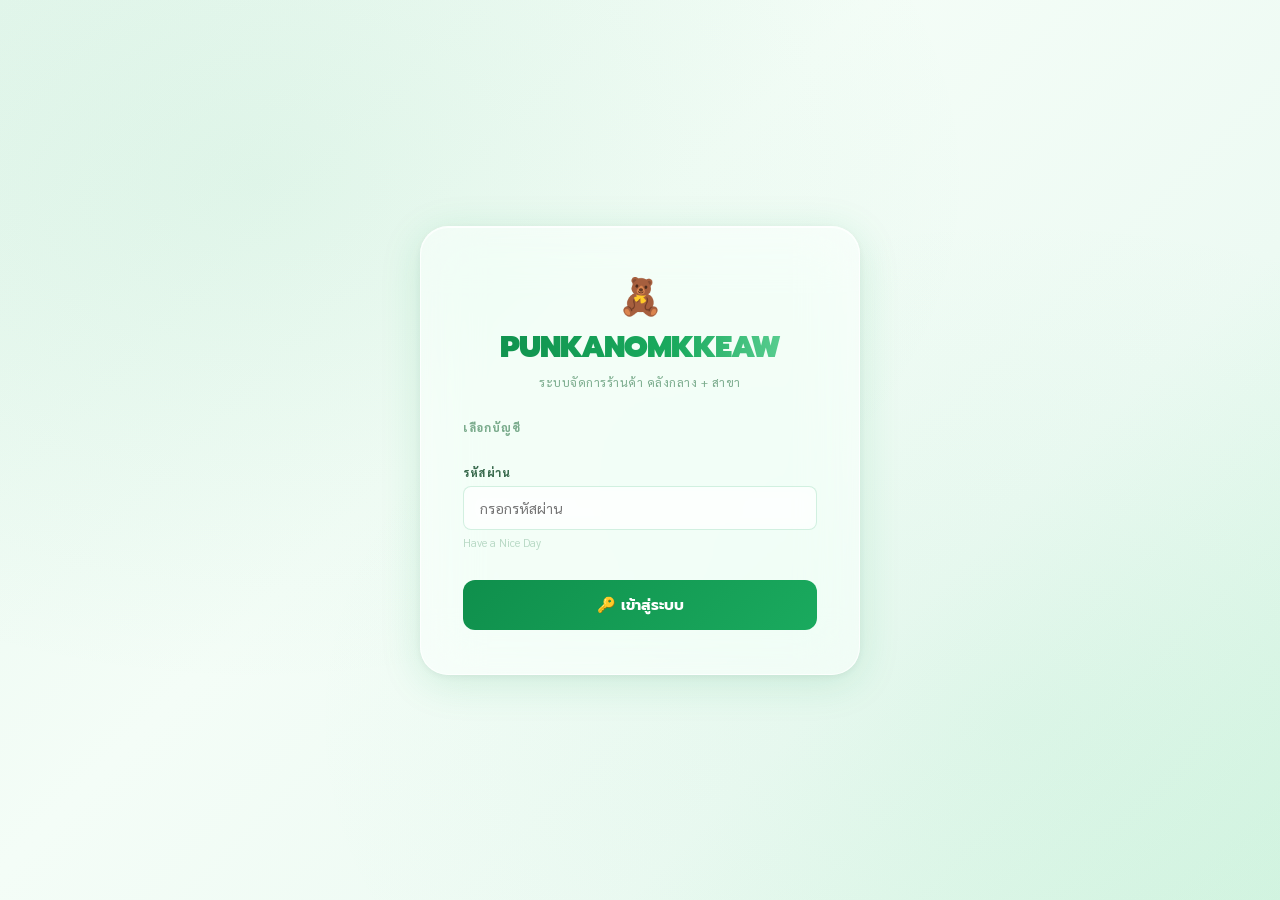
==== login.html @ 38875899 "Add files via upload" ====
<!DOCTYPE html>
<html lang="th">
<head>
  <meta charset="UTF-8">
  <meta name="viewport" content="width=device-width, initial-scale=1.0">
  <title>POS Pro — เข้าสู่ระบบ</title>
  <link rel="stylesheet" href="css/style.css">
</head>
<body style="display:flex;align-items:center;justify-content:center;min-height:100vh;overflow:auto">

  <div class="login-box">
    <div class="login-logo">
      <span class="brand-icon">🧸</span>
      <div class="brand">PUNKANOMKKEAW</div>
      <div class="sub">ระบบจัดการร้านค้า คลังกลาง + สาขา</div>
    </div>

    <div class="login-section-label">เลือกบัญชี</div>
    <div class="acc-chips" id="acc-chips"></div>

    <div class="form-group">
      <label class="form-label">รหัสผ่าน</label>
      <input class="form-input" id="login-pw" type="password"
             placeholder="กรอกรหัสผ่าน"
             onkeydown="if(event.key==='Enter') doLogin()">
      <div class="form-hint">Have a Nice Day</div>
    </div>

    <button class="btn-login" onclick="doLogin()">🔑 เข้าสู่ระบบ</button>
    <div class="login-error" id="login-error">❌ รหัสผ่านไม่ถูกต้อง กรุณาลองอีกครั้ง</div>
  </div>

  <div class="toast" id="toast"></div>

  <!-- โหลด data.js ก่อน → auth.js ทีหลัง -->
  <script src="js/data.js"></script>
  <script src="js/auth.js"></script>
  <script>
    document.addEventListener('DOMContentLoaded', () => {
      buildLoginChips();
    });
  </script>
</body>
</html>
---- css/style.css ----
/* ═══════════════════════════════════════════════
   POS Pro — style.css
═══════════════════════════════════════════════ */

@import url('https://fonts.googleapis.com/css2?family=Sarabun:wght@300;400;500;600;700;800&family=Prompt:wght@400;500;600;700;800;900&display=swap');

:root {
  --pandan-50:  #f0faf4; --pandan-100: #d6f5e3; --pandan-200: #aaebc6; --pandan-300: #6dd9a0;
  --pandan-400: #3cc47a; --pandan-500: #1aaa5e; --pandan-600: #0f8f4c; --pandan-700: #0c7040;
  --pandan-800: #0a5832; --pandan-900: #083d22;
  --accent:#1aaa5e; --accent-lt:#3cc47a; --accent-dk:#0f8f4c; --accent-glow:rgba(26,170,94,.25);
  --glass-bg:rgba(255,255,255,0.72); --glass-bg2:rgba(255,255,255,0.50); --glass-bg3:rgba(255,255,255,0.30);
  --glass-border:rgba(26,170,94,0.18); --glass-border2:rgba(255,255,255,0.60);
  --glass-shadow:0 8px 32px rgba(26,170,94,.10), 0 2px 8px rgba(0,0,0,.06); --glass-blur:blur(16px);
  --page-bg:linear-gradient(135deg,#e8f8ef 0%,#f4fdf7 40%,#edfaf3 70%,#d6f5e3 100%);
  --text-primary:#0d3320; --text-secondary:#3a6b4e; --text-muted:#7aab8c; --text-faint:#b8d9c5;
  --success:#1aaa5e; --warning:#f0a020; --danger:#e03c52; --info:#2196a8;
  --success-bg:rgba(26,170,94,.10); --warning-bg:rgba(240,160,32,.10); --danger-bg:rgba(224,60,82,.10); --info-bg:rgba(33,150,168,.10);
  --radius-sm:8px; --radius-md:12px; --radius-lg:18px; --radius-xl:24px;
  --transition:all 0.2s cubic-bezier(.4,0,.2,1);
}
*,*::before,*::after{box-sizing:border-box;margin:0;padding:0}
html,body{height:100%;overflow:hidden}
body{font-family:'Sarabun',sans-serif;background:var(--page-bg);color:var(--text-primary);min-height:100vh}
::-webkit-scrollbar{width:5px;height:5px}::-webkit-scrollbar-track{background:transparent}
::-webkit-scrollbar-thumb{background:var(--pandan-200);border-radius:10px}
::-webkit-scrollbar-thumb:hover{background:var(--pandan-300)}

/* Login */
#login-screen{position:fixed;inset:0;z-index:9999;background:var(--page-bg);display:flex;align-items:center;justify-content:center}
.login-box{position:relative;z-index:1;background:var(--glass-bg);backdrop-filter:var(--glass-blur);-webkit-backdrop-filter:var(--glass-blur);border:1.5px solid var(--glass-border2);border-radius:var(--radius-xl);padding:44px 42px;width:440px;max-width:96vw;box-shadow:var(--glass-shadow),0 0 60px rgba(26,170,94,.08);animation:slideUp .45s cubic-bezier(.34,1.56,.64,1)}
@keyframes slideUp{from{opacity:0;transform:translateY(24px)}to{opacity:1;transform:translateY(0)}}
.login-logo{text-align:center;margin-bottom:30px}
.login-logo .brand{font-family:'Prompt',sans-serif;font-size:30px;font-weight:900;letter-spacing:-1px;background:linear-gradient(135deg,var(--pandan-600),var(--pandan-400));-webkit-background-clip:text;-webkit-text-fill-color:transparent}
.login-logo .brand-icon{font-size:36px;display:block;margin-bottom:6px}
.login-logo .sub{font-size:12px;color:var(--text-muted);letter-spacing:.5px;margin-top:4px}
.login-section-label{font-size:11px;font-weight:800;color:var(--text-muted);text-transform:uppercase;letter-spacing:1px;margin-bottom:10px}
.acc-chips{display:grid;gap:9px;margin-bottom:20px}
.acc-chip{background:var(--glass-bg2);border:1.5px solid var(--glass-border);border-radius:var(--radius-md);padding:12px 15px;display:flex;align-items:center;gap:12px;cursor:pointer;transition:var(--transition)}
.acc-chip:hover{background:rgba(26,170,94,.08);border-color:rgba(26,170,94,.3)}
.acc-chip.selected{background:rgba(26,170,94,.12);border-color:var(--accent);box-shadow:0 0 0 3px rgba(26,170,94,.12)}
.acc-avatar{width:38px;height:38px;border-radius:10px;display:flex;align-items:center;justify-content:center;font-size:18px;flex-shrink:0}
.acc-avatar.owner{background:linear-gradient(135deg,#1aaa5e,#0f8f4c)}
.acc-avatar.manager{background:linear-gradient(135deg,#3cc47a,#1aaa5e)}
.acc-avatar.staff{background:linear-gradient(135deg,#6dd9a0,#3cc47a)}
.acc-name{font-weight:700;font-size:14px;color:var(--text-primary)}
.acc-branch{font-size:11px;color:var(--text-muted);margin-top:1px}
.acc-role-badge{margin-left:auto;font-size:10px;font-weight:800;padding:3px 9px;border-radius:20px}
.badge-owner{background:rgba(26,170,94,.15);color:var(--pandan-600)}
.badge-manager{background:rgba(60,196,122,.15);color:var(--pandan-500)}
.badge-staff{background:rgba(33,150,168,.15);color:var(--info)}
.btn-login{width:100%;padding:14px;margin-top:16px;border:none;border-radius:var(--radius-md);background:linear-gradient(135deg,var(--pandan-500),var(--pandan-400));color:#fff;font-family:'Prompt',sans-serif;font-size:15px;font-weight:700;cursor:pointer;transition:var(--transition)}
.btn-login:hover{transform:translateY(-2px);box-shadow:0 8px 24px var(--accent-glow)}
.login-error{color:var(--danger);font-size:12px;text-align:center;margin-top:10px;display:none}

/* Online dot */
.online-dot{width:8px;height:8px;border-radius:50%;background:var(--success);flex-shrink:0;box-shadow:0 0 0 2px rgba(26,170,94,.3);animation:pulse-online 2s infinite}
@keyframes pulse-online{0%,100%{box-shadow:0 0 0 2px rgba(26,170,94,.3)}50%{box-shadow:0 0 0 5px rgba(26,170,94,.1)}}

/* App Shell */
#app{display:none;height:100vh;flex-direction:column}
#app.visible{display:flex}
.topbar{height:56px;flex-shrink:0;background:var(--glass-bg);backdrop-filter:var(--glass-blur);-webkit-backdrop-filter:var(--glass-blur);border-bottom:1px solid var(--glass-border);display:flex;align-items:center;padding:0 24px;gap:14px;position:relative;z-index:200;box-shadow:0 2px 12px rgba(26,170,94,.06)}
.topbar-brand{font-family:'Prompt',sans-serif;font-size:18px;font-weight:900;letter-spacing:-0.5px;background:linear-gradient(135deg,var(--pandan-600),var(--pandan-400));-webkit-background-clip:text;-webkit-text-fill-color:transparent;display:flex;align-items:center;gap:8px}
.topbar-spacer{flex:1}
.notif-btn{position:relative;width:38px;height:38px;background:var(--glass-bg2);border:1px solid var(--glass-border);border-radius:var(--radius-sm);display:flex;align-items:center;justify-content:center;cursor:pointer;font-size:18px;transition:var(--transition)}
.notif-btn:hover{background:rgba(26,170,94,.1);border-color:var(--accent)}
.notif-dot{position:absolute;top:-4px;right:-4px;background:var(--danger);color:#fff;border-radius:10px;font-size:9px;font-weight:800;padding:2px 5px;min-width:16px;text-align:center;display:none}
.user-chip{display:flex;align-items:center;gap:9px;background:var(--glass-bg2);border:1px solid var(--glass-border);border-radius:30px;padding:5px 14px 5px 6px}
.user-chip .uc-avatar{width:28px;height:28px;border-radius:7px;display:flex;align-items:center;justify-content:center;font-size:14px}
.user-chip .uc-name{font-size:13px;font-weight:700;color:var(--text-primary)}
.user-chip .uc-role{font-size:10px;color:var(--text-muted)}
.logout-btn{background:transparent;border:1px solid var(--glass-border);color:var(--text-muted);border-radius:var(--radius-sm);padding:7px 13px;font-family:'Sarabun',sans-serif;font-size:12px;cursor:pointer;transition:var(--transition)}
.logout-btn:hover{border-color:var(--danger);color:var(--danger)}
.app-shell{display:flex;flex:1;overflow:hidden}
.sidebar{width:220px;flex-shrink:0;background:var(--glass-bg);backdrop-filter:var(--glass-blur);-webkit-backdrop-filter:var(--glass-blur);border-right:1px solid var(--glass-border);display:flex;flex-direction:column;padding:14px 0;overflow-y:auto}
.nav-section{padding:0 12px;margin-bottom:4px}
.nav-section-title{font-size:9px;font-weight:800;color:var(--text-faint);text-transform:uppercase;letter-spacing:1.5px;padding:8px 8px 3px}
.nav-item{display:flex;align-items:center;gap:10px;padding:10px 14px;border-radius:var(--radius-sm);margin:1px 4px;cursor:pointer;color:var(--text-muted);font-size:13px;font-weight:600;transition:var(--transition);position:relative;border-left:3px solid transparent}
.nav-item:hover{background:rgba(26,170,94,.07);color:var(--text-secondary)}
.nav-item.active{background:rgba(26,170,94,.12);color:var(--pandan-600);border-left-color:var(--accent)}
.nav-item .nav-icon{font-size:16px;width:20px;text-align:center}
.nav-badge{position:absolute;right:10px;background:var(--danger);color:#fff;border-radius:20px;font-size:9px;font-weight:800;padding:2px 5px;min-width:16px;text-align:center;display:none}
.sidebar-footer{margin-top:auto;padding:14px 16px;border-top:1px solid var(--glass-border)}
#sb-clock{font-family:'Prompt',sans-serif;font-size:20px;font-weight:800;color:var(--pandan-600)}
#sb-date{font-size:11px;color:var(--text-muted);margin-top:2px}
.main-content{flex:1;overflow-y:auto}
.page{display:none;padding:24px}
.page.active{display:block}

/* Common */
.btn{padding:9px 18px;border-radius:var(--radius-sm);border:none;cursor:pointer;font-family:'Sarabun',sans-serif;font-size:13px;font-weight:700;transition:var(--transition);display:inline-flex;align-items:center;gap:7px}
.btn-primary{background:linear-gradient(135deg,var(--pandan-500),var(--pandan-400));color:#fff}
.btn-primary:hover{transform:translateY(-1px);box-shadow:0 6px 20px var(--accent-glow)}
.btn-secondary{background:var(--glass-bg2);border:1px solid var(--glass-border);color:var(--text-secondary)}
.btn-secondary:hover{border-color:var(--accent);color:var(--pandan-600)}
.btn-success{background:linear-gradient(135deg,#1aaa5e,#0f8f4c);color:#fff}
.btn-success:hover{transform:translateY(-1px);box-shadow:0 6px 20px rgba(26,170,94,.3)}
.btn-danger{background:var(--danger);color:#fff}
.btn-danger:hover{background:#c42b40}
.btn-warning{background:var(--warning);color:#fff}
.btn-sm{padding:6px 12px;font-size:12px}
.btn-xs{padding:4px 9px;font-size:11px}
.btn-icon{width:32px;height:32px;padding:0;justify-content:center;border-radius:var(--radius-sm)}
.glass-card{background:var(--glass-bg);backdrop-filter:var(--glass-blur);-webkit-backdrop-filter:var(--glass-blur);border:1px solid var(--glass-border2);border-radius:var(--radius-lg);box-shadow:var(--glass-shadow);overflow:hidden}
.glass-card-pad{padding:20px 24px}
.card-header{padding:14px 20px;border-bottom:1px solid var(--glass-border);display:flex;align-items:center;gap:10px}
.card-header-title{font-weight:700;font-size:14px;color:var(--text-primary);flex:1}
.grid-2{display:grid;grid-template-columns:1fr 1fr;gap:14px}
.grid-3{display:grid;grid-template-columns:1fr 1fr 1fr;gap:14px}
.grid-4{display:grid;grid-template-columns:repeat(4,1fr);gap:14px}
.flex-row{display:flex;align-items:center;gap:10px}
.spacer{flex:1}
.tag{display:inline-block;padding:3px 9px;border-radius:20px;font-size:11px;font-weight:700}
.tag-success{background:var(--success-bg);color:var(--success)}
.tag-warning{background:var(--warning-bg);color:var(--warning)}
.tag-danger{background:var(--danger-bg);color:var(--danger)}
.tag-info{background:var(--info-bg);color:var(--info)}
.tag-pandan{background:rgba(26,170,94,.12);color:var(--pandan-600)}
.stat-card{background:var(--glass-bg);backdrop-filter:var(--glass-blur);-webkit-backdrop-filter:var(--glass-blur);border:1px solid var(--glass-border2);border-radius:var(--radius-md);padding:18px 20px;box-shadow:var(--glass-shadow);position:relative;overflow:hidden}
.stat-card::before{content:'';position:absolute;top:-24px;right:-24px;width:80px;height:80px;border-radius:50%;opacity:.08}
.stat-card.c-green::before{background:var(--pandan-400)}
.stat-card.c-blue::before{background:var(--info)}
.stat-card.c-orange::before{background:var(--warning)}
.stat-card.c-red::before{background:var(--danger)}
.stat-card.c-teal::before{background:#2dd4bf}
.stat-icon{font-size:24px;margin-bottom:8px;display:block}
.stat-label{font-size:10px;color:var(--text-muted);font-weight:700;text-transform:uppercase;letter-spacing:.8px}
.stat-value{font-family:'Prompt',sans-serif;font-size:26px;font-weight:800;margin:3px 0;line-height:1}
.stat-value.v-green{color:var(--pandan-600)}.stat-value.v-blue{color:var(--info)}.stat-value.v-orange{color:var(--warning)}.stat-value.v-red{color:var(--danger)}.stat-value.v-teal{color:#2dd4bf}
.table-wrap{overflow-x:auto}
table{width:100%;border-collapse:collapse}
th{background:rgba(26,170,94,.06);padding:11px 16px;text-align:left;font-size:10px;font-weight:800;color:var(--text-muted);text-transform:uppercase;letter-spacing:1px;white-space:nowrap}
td{padding:12px 16px;border-top:1px solid rgba(26,170,94,.08);font-size:13px;vertical-align:middle}
tr:hover td{background:rgba(26,170,94,.03)}
.td-img{width:34px;height:34px;border-radius:8px;background:var(--pandan-100);display:inline-flex;align-items:center;justify-content:center;font-size:18px;overflow:hidden;flex-shrink:0}
.td-img img{width:100%;height:100%;object-fit:cover}
.period-tabs{display:flex;gap:6px;margin-bottom:18px;flex-wrap:wrap;align-items:center}
.period-tab{padding:6px 14px;border-radius:8px;font-size:12px;font-weight:700;cursor:pointer;background:var(--glass-bg2);border:1px solid var(--glass-border);color:var(--text-muted);transition:var(--transition)}
.period-tab.active{background:var(--accent);border-color:var(--accent);color:#fff}
.page-header{margin-bottom:20px}
.page-title{font-family:'Prompt',sans-serif;font-size:20px;font-weight:800;letter-spacing:-.5px;color:var(--text-primary)}
.page-subtitle{font-size:12px;color:var(--text-muted);margin-top:3px}
.empty-state{text-align:center;padding:52px;color:var(--text-faint)}
.empty-state .ei{font-size:44px;margin-bottom:10px}
.empty-state p{font-size:14px;color:var(--text-muted)}
.denied-state{text-align:center;padding:72px 40px}
.denied-state .di{font-size:52px;margin-bottom:14px}
.denied-state h3{font-family:'Prompt',sans-serif;font-size:20px;color:var(--text-primary);margin-bottom:6px}
.denied-state p{font-size:13px;color:var(--text-muted)}

/* Form */
.form-group{margin-bottom:14px}
.form-label{display:block;font-size:11px;font-weight:800;color:var(--text-secondary);text-transform:uppercase;letter-spacing:.6px;margin-bottom:6px}
.form-input{width:100%;background:var(--glass-bg2);border:1.5px solid var(--glass-border);border-radius:var(--radius-sm);padding:12px 16px;color:var(--text-primary);font-family:'Sarabun',sans-serif;font-size:14px;outline:none;transition:var(--transition);backdrop-filter:blur(8px)}
.form-input:focus{border-color:var(--accent);box-shadow:0 0 0 3px var(--accent-glow)}
.form-hint{font-size:11px;color:var(--text-faint);margin-top:5px}
.form-row{display:grid;grid-template-columns:1fr 1fr;gap:10px}
textarea.form-input{resize:vertical;min-height:80px}

/* POS */
.pos-layout{display:grid;grid-template-columns:1fr 320px;height:calc(100vh - 56px);overflow:hidden}
.pos-left{overflow-y:auto;padding:16px}
.pos-right{background:var(--glass-bg);backdrop-filter:var(--glass-blur);-webkit-backdrop-filter:var(--glass-blur);border-left:1px solid var(--glass-border);display:flex;flex-direction:column}
.search-input{width:100%;background:var(--glass-bg2);border:1.5px solid var(--glass-border);border-radius:var(--radius-sm);padding:10px 15px;color:var(--text-primary);font-family:'Sarabun',sans-serif;font-size:13px;outline:none;transition:var(--transition)}
.search-input:focus{border-color:var(--accent);box-shadow:0 0 0 3px var(--accent-glow)}
.cat-tabs{display:flex;gap:7px;flex-wrap:wrap;margin:10px 0}
.cat-tab{padding:5px 13px;border-radius:20px;font-size:12px;font-weight:700;cursor:pointer;border:1px solid var(--glass-border);background:var(--glass-bg2);color:var(--text-muted);transition:var(--transition)}
.cat-tab.active{background:var(--accent);border-color:var(--accent);color:#fff}
.product-grid{display:grid;grid-template-columns:repeat(auto-fill,minmax(145px,1fr));gap:10px}
.product-card{background:var(--glass-bg);backdrop-filter:var(--glass-blur);-webkit-backdrop-filter:var(--glass-blur);border:1.5px solid var(--glass-border2);border-radius:var(--radius-md);overflow:hidden;cursor:pointer;transition:var(--transition);box-shadow:0 2px 10px rgba(26,170,94,.06)}
.product-card:hover{border-color:var(--accent);transform:translateY(-2px);box-shadow:0 8px 24px var(--accent-glow)}
.product-card.out-of-stock{opacity:.38;pointer-events:none}
.product-card-img{height:100px;background:var(--pandan-50);display:flex;align-items:center;justify-content:center;font-size:36px;overflow:hidden}
.product-card-img img{width:100%;height:100%;object-fit:cover}
.product-card-body{padding:9px 11px}
.product-card-name{font-weight:700;font-size:12px;color:var(--text-primary);white-space:nowrap;overflow:hidden;text-overflow:ellipsis}
.product-card-price{font-family:'Prompt',sans-serif;font-weight:700;font-size:14px;color:var(--pandan-600);margin-top:2px}
.product-card-stock{font-size:10px;color:var(--text-muted);margin-top:1px}
.product-card-stock.low{color:var(--warning)}
.product-card-stock.out{color:var(--danger)}
.product-card-rating{font-size:10px;color:var(--warning);margin-top:2px;font-weight:700}
.cart-header{padding:14px 18px;border-bottom:1px solid var(--glass-border);display:flex;align-items:center;gap:9px}
.cart-title{font-family:'Prompt',sans-serif;font-weight:800;font-size:14px;color:var(--text-primary);flex:1}
.cart-body{flex:1;overflow-y:auto;padding:10px 16px}
.cart-empty{text-align:center;padding:36px 16px;color:var(--text-faint)}
.cart-empty .ei{font-size:36px;margin-bottom:8px}
.cart-item{display:flex;align-items:center;gap:9px;padding:9px 0;border-bottom:1px solid rgba(26,170,94,.08)}
.cart-item:last-child{border:none}
.cart-item-name{flex:1;font-size:12px;font-weight:700;color:var(--text-primary)}
.cart-item-sub{font-size:10px;color:var(--text-muted);margin-top:1px}
.qty-btn{width:24px;height:24px;border-radius:6px;border:1px solid var(--glass-border);background:var(--glass-bg2);color:var(--text-secondary);cursor:pointer;font-size:13px;display:flex;align-items:center;justify-content:center;transition:var(--transition)}
.qty-btn:hover{border-color:var(--accent);color:var(--accent)}
.qty-num{font-weight:800;font-size:13px;min-width:18px;text-align:center;color:var(--text-primary)}
.cart-item-price{font-family:'Prompt',sans-serif;font-weight:700;color:var(--pandan-600);font-size:12px;min-width:58px;text-align:right}
.cart-footer{padding:14px 18px;border-top:1px solid var(--glass-border)}
.cart-total-row{display:flex;justify-content:space-between;align-items:center;margin-bottom:12px}
.cart-total-label{font-weight:700;font-size:14px;color:var(--text-primary)}
.cart-total-value{font-family:'Prompt',sans-serif;font-size:24px;font-weight:800;color:var(--pandan-600)}

/* Modal */
.modal-overlay{display:none;position:fixed;inset:0;z-index:500;background:rgba(10,40,22,.4);align-items:center;justify-content:center;backdrop-filter:blur(6px)}
.modal-overlay.open{display:flex}
.modal{background:var(--glass-bg);backdrop-filter:var(--glass-blur);-webkit-backdrop-filter:var(--glass-blur);border:1.5px solid var(--glass-border2);border-radius:var(--radius-xl);padding:28px;width:480px;max-width:96vw;max-height:92vh;overflow-y:auto;box-shadow:0 32px 80px rgba(10,40,22,.2);animation:slideUp .25s ease}
.modal-lg{width:600px}
.modal-title{font-family:'Prompt',sans-serif;font-size:17px;font-weight:800;color:var(--text-primary);margin-bottom:18px;display:flex;align-items:center;gap:9px}
.modal-actions{display:flex;gap:9px;justify-content:flex-end;margin-top:18px;padding-top:14px;border-top:1px solid var(--glass-border)}
.img-dropzone{width:100%;height:130px;background:rgba(26,170,94,.04);border:2px dashed rgba(26,170,94,.25);border-radius:var(--radius-md);display:flex;flex-direction:column;align-items:center;justify-content:center;cursor:pointer;transition:var(--transition);gap:7px;font-size:12px;color:var(--text-muted);overflow:hidden}
.img-dropzone:hover{border-color:var(--accent);background:rgba(26,170,94,.08)}
.img-dropzone img{width:100%;height:100%;object-fit:cover}
.pay-options{display:grid;grid-template-columns:1fr 1fr;gap:9px;margin-bottom:16px}
.pay-option{background:rgba(26,170,94,.04);border:2px solid var(--glass-border);border-radius:var(--radius-md);padding:16px;text-align:center;cursor:pointer;transition:var(--transition)}
.pay-option:hover{border-color:var(--accent)}
.pay-option.selected{border-color:var(--accent);background:rgba(26,170,94,.10)}
.pay-option .pay-icon{font-size:28px;display:block;margin-bottom:7px}
.pay-option .pay-label{font-weight:700;font-size:13px;color:var(--text-primary)}
.summary-row{display:flex;justify-content:space-between;padding:7px 0;font-size:13px;border-bottom:1px solid rgba(26,170,94,.08)}
.summary-total{font-size:18px;font-weight:800;color:var(--pandan-600);border:none!important}
.change-box{background:var(--success-bg);border:1px solid rgba(26,170,94,.25);border-radius:var(--radius-sm);padding:12px;text-align:center;margin-top:10px}
.change-label{font-size:11px;color:var(--text-muted);font-weight:700}
.change-value{font-family:'Prompt',sans-serif;font-size:28px;font-weight:800;color:var(--pandan-600)}
.qr-box{background:rgba(26,170,94,.04);border-radius:var(--radius-md);padding:18px;text-align:center}
.qr-inner{width:148px;height:148px;background:#fff;border-radius:8px;margin:0 auto 10px;display:flex;align-items:center;justify-content:center;border:2px solid rgba(26,170,94,.15)}
.qr-inner svg{width:134px;height:134px}
.qr-amount{font-family:'Prompt',sans-serif;font-size:22px;font-weight:800;color:var(--pandan-600)}

/* Comment & Review */
.comment-item{background:rgba(26,170,94,.04);border:1px solid rgba(26,170,94,.12);border-radius:var(--radius-sm);padding:10px 12px;margin-bottom:8px}
.comment-meta{font-size:10px;color:var(--text-muted);font-weight:700;margin-bottom:4px}
.comment-text{font-size:13px;color:var(--text-primary)}
.star-picker{display:flex;gap:6px;margin-bottom:4px}
.star{font-size:28px;cursor:pointer;transition:transform .15s;line-height:1}
.star:hover{transform:scale(1.2)}

/* Withdraw */
.wr-card{background:var(--glass-bg);backdrop-filter:var(--glass-blur);-webkit-backdrop-filter:var(--glass-blur);border:1.5px solid var(--glass-border2);border-radius:var(--radius-md);padding:16px 18px;margin-bottom:10px;box-shadow:0 2px 10px rgba(26,170,94,.05);transition:var(--transition)}
.wr-card.pending{border-color:rgba(240,160,32,.3)}
.wr-card.approved{border-color:rgba(26,170,94,.3)}
.wr-card.rejected{border-color:rgba(224,60,82,.25);opacity:.75}
.wr-card-header{display:flex;align-items:flex-start;gap:12px;margin-bottom:10px}
.wr-icon{font-size:22px}
.wr-title{font-weight:700;font-size:14px;color:var(--text-primary)}
.wr-meta{font-size:11px;color:var(--text-muted);margin-top:2px}
.wr-items{background:rgba(26,170,94,.05);border-radius:8px;padding:10px 12px;margin-bottom:10px}
.wr-item-row{display:flex;justify-content:space-between;font-size:12px;padding:3px 0;color:var(--text-secondary)}
.wr-actions{display:flex;gap:7px;justify-content:flex-end}
.approved-notice{background:rgba(26,170,94,.08);border:1px solid rgba(26,170,94,.2);border-radius:8px;padding:8px 12px;margin-bottom:8px;font-size:11px;color:var(--pandan-600)}
.tf-preview{display:flex;align-items:center;gap:10px;background:rgba(26,170,94,.05);border-radius:var(--radius-md);padding:14px 16px;margin-bottom:12px}
.tf-box{flex:1;text-align:center;background:var(--glass-bg2);border:1px solid var(--glass-border);border-radius:var(--radius-sm);padding:12px 10px}
.tf-box-title{font-size:10px;font-weight:800;color:var(--text-muted);text-transform:uppercase;letter-spacing:.5px;margin-bottom:8px}
.tf-arrow{font-size:22px;color:var(--pandan-400);flex-shrink:0}

/* Dashboard */
.bar-chart{display:flex;align-items:flex-end;gap:5px;height:110px;padding:0 2px}
.bar-col{display:flex;flex-direction:column;align-items:center;flex:1;height:100%}
.bar-val{font-size:9px;color:var(--text-muted);margin-bottom:3px}
.bar-inner{flex:1;display:flex;align-items:flex-end;width:100%}
.bar{width:100%;border-radius:5px 5px 0 0;min-height:4px;background:linear-gradient(to top,var(--pandan-500),var(--pandan-300));transition:height .7s cubic-bezier(.34,1.56,.64,1)}
.bar-lbl{font-size:9px;color:var(--text-faint);margin-top:4px}
.mini-list-item{display:flex;align-items:center;gap:10px;padding:9px 0;border-bottom:1px solid rgba(26,170,94,.07)}
.mini-list-item:last-child{border:none}
.mini-rank{font-family:'Prompt',sans-serif;font-weight:800;font-size:15px;color:var(--text-faint);width:22px;text-align:center}
.mini-name{flex:1;font-weight:700;font-size:13px;color:var(--text-primary)}
.mini-val{font-family:'Prompt',sans-serif;font-weight:700;color:var(--pandan-600);font-size:13px}

/* Stock */
.stock-row{display:grid;grid-template-columns:2fr 1fr 1fr 1fr 80px 100px;gap:10px;align-items:center;padding:12px 18px;border-top:1px solid rgba(26,170,94,.07);font-size:13px}
.stock-num{font-family:'Prompt',sans-serif;font-weight:800;font-size:16px;text-align:center}
.stock-lbl{font-size:9px;color:var(--text-muted);text-transform:uppercase;letter-spacing:.5px;text-align:center}

/* Accounts */
.acc-row{display:flex;align-items:center;gap:13px;padding:14px 20px;border-bottom:1px solid rgba(26,170,94,.07)}
.acc-row:last-child{border:none}
.acc-row-avatar{width:42px;height:42px;border-radius:11px;display:flex;align-items:center;justify-content:center;font-size:20px}

/* Notifications */
.notif-panel{position:fixed;top:56px;right:12px;width:310px;background:var(--glass-bg);backdrop-filter:var(--glass-blur);-webkit-backdrop-filter:var(--glass-blur);border:1px solid var(--glass-border2);border-radius:var(--radius-lg);z-index:400;box-shadow:0 20px 60px rgba(10,40,22,.15);display:none;max-height:380px;overflow-y:auto;animation:slideUp .2s ease}
.notif-panel.open{display:block}
.notif-panel-header{padding:12px 16px;border-bottom:1px solid var(--glass-border);font-weight:700;font-size:13px;color:var(--text-primary)}
.notif-item{padding:11px 16px;border-bottom:1px solid rgba(26,170,94,.07);cursor:pointer;transition:var(--transition)}
.notif-item:hover{background:rgba(26,170,94,.05)}
.notif-item:last-child{border:none}
.notif-text{font-size:12px;font-weight:700;color:var(--text-primary)}
.notif-time{font-size:11px;color:var(--text-muted);margin-top:2px}
.notif-unread-dot{width:7px;height:7px;background:var(--danger);border-radius:50%;flex-shrink:0;margin-top:3px}

/* Toast */
.toast{position:fixed;bottom:20px;right:20px;z-index:9999;background:var(--glass-bg);backdrop-filter:var(--glass-blur);-webkit-backdrop-filter:var(--glass-blur);border:1.5px solid var(--glass-border2);border-radius:var(--radius-md);padding:12px 18px;font-size:13px;font-weight:700;display:none;align-items:center;gap:9px;box-shadow:0 16px 48px rgba(10,40,22,.15);animation:slideUp .3s ease;min-width:220px;color:var(--text-primary)}
.toast.show{display:flex}
.toast.ok{border-color:rgba(26,170,94,.5)}
.toast.err{border-color:rgba(224,60,82,.5)}
.toast.warn{border-color:rgba(240,160,32,.5)}

/* Utility */
.mt-0{margin-top:0}.mt-1{margin-top:8px}.mt-2{margin-top:14px}.mt-3{margin-top:20px}
.mb-1{margin-bottom:8px}.mb-2{margin-bottom:14px}.mb-3{margin-bottom:20px}
.text-muted{color:var(--text-muted)}.text-green{color:var(--pandan-600)}.text-danger{color:var(--danger)}.text-warning{color:var(--warning)}
.fw-bold{font-weight:700}.font-prompt{font-family:'Prompt',sans-serif}

/* Responsive */
@media(max-width:768px){
  html,body{overflow:auto}
  .login-box{padding:32px 22px;width:100%;border-radius:var(--radius-lg)}
  .login-logo .brand{font-size:24px}
  .topbar{padding:0 14px;gap:8px}
  .topbar-brand{font-size:15px}
  .user-chip .uc-role{display:none}
  .logout-btn{padding:6px 10px;font-size:11px}
  .app-shell{flex-direction:column-reverse}
  .sidebar{width:100%;height:60px;flex-direction:row;border-right:none;border-top:1px solid var(--glass-border);padding:0;overflow:hidden;flex-shrink:0}
  .nav-section{display:contents}
  .nav-section-title{display:none}
  #admin-nav{display:contents}
  .nav-item{flex:1;flex-direction:column;justify-content:center;align-items:center;padding:6px 4px;gap:2px;font-size:9px;border-left:none;border-top:3px solid transparent;margin:0;border-radius:0}
  .nav-item.active{border-left-color:transparent;border-top-color:var(--accent)}
  .nav-item .nav-icon{font-size:18px;width:auto}
  .nav-badge{position:absolute;top:4px;right:4px}
  .sidebar-footer{display:none}
  .page{padding:14px}
  .grid-2,.grid-3{grid-template-columns:1fr 1fr;gap:10px}
  .grid-4{grid-template-columns:1fr 1fr}
  .page-header.flex-row{flex-wrap:wrap;gap:8px}
  .page-header.flex-row .spacer{display:none}
  .page-header.flex-row .search-input{width:100%!important}
  .page-header.flex-row .btn{width:100%;justify-content:center}
  .page-title{font-size:17px}
  .pos-layout{grid-template-columns:1fr;grid-template-rows:1fr auto;height:calc(100dvh - 56px - 60px)}
  .pos-left{padding:10px}
  .pos-right{border-left:none;border-top:1px solid var(--glass-border);max-height:42vh}
  .product-grid{grid-template-columns:repeat(auto-fill,minmax(120px,1fr));gap:8px}
  .product-card-img{height:75px;font-size:28px}
  .cart-body{max-height:160px}
  .stat-value{font-size:20px}
  .stat-card{padding:14px}
  .table-wrap{overflow-x:auto;-webkit-overflow-scrolling:touch}
  table{min-width:520px}
  .modal-overlay{align-items:flex-end}
  .modal{padding:20px 16px;width:100%!important;border-radius:var(--radius-lg) var(--radius-lg) 0 0;max-height:92dvh}
  .form-row{grid-template-columns:1fr}
  .period-tabs{flex-wrap:wrap;gap:5px}
  .wr-actions{flex-direction:column}
  .wr-actions .btn{width:100%;justify-content:center}
  .notif-panel{width:calc(100vw - 24px);right:12px}
}
@media(max-width:420px){
  .grid-2{grid-template-columns:1fr}
  .stat-value{font-size:18px}
  .topbar{height:50px}
  .pos-layout{height:calc(100dvh - 50px - 60px)}
  .nav-item{font-size:8px}
  .nav-item .nav-icon{font-size:16px}
}

/* ── Shift Modal ── */
.shift-info-row { display:flex; justify-content:space-between; padding:6px 0; font-size:13px; border-bottom:1px solid rgba(26,170,94,.07); }
.shift-info-row:last-child { border:none; }

/* ── Voided bill row ── */
.voided-row td { opacity:.5; text-decoration:line-through; }
.voided-row td:last-child { text-decoration:none; opacity:1; }

/* ── Low stock alert bar ── */
#low-stock-alert { animation: slideDown .3s ease; }
@keyframes slideDown { from{opacity:0;transform:translateY(-10px)} to{opacity:1;transform:translateY(0)} }

/* ═══════════════════════════════════════════════
   ✨ VISUAL UPGRADE — Animations & Eye Candy
═══════════════════════════════════════════════ */

/* ── Login Page: Animated gradient blobs ── */
#login-screen {
  position: fixed; inset: 0; z-index: 9999;
  background: linear-gradient(135deg, #e8f8ef 0%, #f4fdf7 40%, #edfaf3 70%, #d6f5e3 100%);
  display: flex; align-items: center; justify-content: center;
  overflow: hidden;
}

/* Floating blobs behind login box */
#login-screen::before,
#login-screen::after {
  content: '';
  position: absolute;
  border-radius: 50%;
  filter: blur(80px);
  opacity: 0.55;
  pointer-events: none;
}
#login-screen::before {
  width: 520px; height: 520px;
  background: radial-gradient(circle, #6dd9a0 0%, #1aaa5e 60%, transparent 100%);
  top: -120px; left: -100px;
  animation: blobDrift1 14s ease-in-out infinite alternate;
}
#login-screen::after {
  width: 420px; height: 420px;
  background: radial-gradient(circle, #aaebc6 0%, #3cc47a 60%, transparent 100%);
  bottom: -100px; right: -80px;
  animation: blobDrift2 18s ease-in-out infinite alternate;
}

@keyframes blobDrift1 {
  0%   { transform: translate(0,0) scale(1); }
  33%  { transform: translate(60px,40px) scale(1.08); }
  66%  { transform: translate(-30px,80px) scale(0.95); }
  100% { transform: translate(80px,-20px) scale(1.05); }
}
@keyframes blobDrift2 {
  0%   { transform: translate(0,0) scale(1); }
  40%  { transform: translate(-50px,-30px) scale(1.1); }
  70%  { transform: translate(40px,50px) scale(0.92); }
  100% { transform: translate(-70px,20px) scale(1.06); }
}

/* Extra floating mini-blobs (CSS only, no JS) */
.login-blob-extra {
  position: absolute; border-radius: 50%;
  pointer-events: none; opacity: 0.3; filter: blur(40px);
}
.login-blob-extra:nth-child(1) {
  width:200px; height:200px; background:#1aaa5e;
  top: 30%; left: 15%;
  animation: blobFloat 10s ease-in-out infinite alternate;
}
.login-blob-extra:nth-child(2) {
  width:150px; height:150px; background:#6dd9a0;
  top: 60%; left: 60%;
  animation: blobFloat 13s ease-in-out infinite alternate-reverse;
}
.login-blob-extra:nth-child(3) {
  width:100px; height:100px; background:#aaebc6;
  top: 15%; right: 20%;
  animation: blobFloat 8s ease-in-out infinite alternate;
}
@keyframes blobFloat {
  0%   { transform: translateY(0) translateX(0) scale(1); }
  50%  { transform: translateY(-30px) translateX(20px) scale(1.1); }
  100% { transform: translateY(20px) translateX(-15px) scale(0.9); }
}

/* Floating particles on login screen */
.login-particle {
  position: absolute; border-radius: 50%;
  background: rgba(26,170,94,0.25);
  pointer-events: none;
  animation: particleFloat linear infinite;
}
@keyframes particleFloat {
  0%   { transform: translateY(100vh) rotate(0deg); opacity:0; }
  10%  { opacity: 1; }
  90%  { opacity: 0.6; }
  100% { transform: translateY(-100px) rotate(720deg); opacity: 0; }
}

/* ── Login box: glassmorphism upgrade ── */
.login-box {
  position: relative; z-index: 2;
  background: rgba(255,255,255,0.55);
  backdrop-filter: blur(28px) saturate(180%);
  -webkit-backdrop-filter: blur(28px) saturate(180%);
  border: 1.5px solid rgba(255,255,255,0.75);
  border-radius: 28px;
  padding: 44px 42px; width: 440px; max-width: 96vw;
  box-shadow:
    0 8px 40px rgba(26,170,94,.15),
    0 2px 8px rgba(0,0,0,.06),
    inset 0 1px 0 rgba(255,255,255,0.8);
  animation: loginBoxIn .6s cubic-bezier(.34,1.56,.64,1) both;
}
@keyframes loginBoxIn {
  from { opacity:0; transform: translateY(32px) scale(0.96); }
  to   { opacity:1; transform: translateY(0) scale(1); }
}

/* ── Login brand: shimmer text ── */
.login-logo .brand {
  font-family:'Prompt',sans-serif; font-size:30px; font-weight:900; letter-spacing:-1px;
  background: linear-gradient(90deg, #0f8f4c 0%, #1aaa5e 30%, #6dd9a0 50%, #1aaa5e 70%, #0f8f4c 100%);
  background-size: 200% auto;
  -webkit-background-clip: text; -webkit-text-fill-color: transparent;
  animation: shimmerText 4s linear infinite;
}
@keyframes shimmerText {
  0%   { background-position: 0% center; }
  100% { background-position: 200% center; }
}

/* ── App topbar: subtle animated gradient border ── */
.topbar {
  background: rgba(255,255,255,0.82);
  backdrop-filter: blur(20px);
  border-bottom: 1.5px solid transparent;
  background-clip: padding-box;
  box-shadow: 0 2px 20px rgba(26,170,94,.08), 0 1px 0 rgba(26,170,94,.15);
}

/* ── Sidebar: glass with depth ── */
.sidebar {
  background: rgba(255,255,255,0.68);
  backdrop-filter: blur(20px);
  box-shadow: 2px 0 20px rgba(26,170,94,.05);
}

/* ── Nav item: smooth hover with left-slide effect ── */
.nav-item {
  transition: all 0.18s cubic-bezier(.4,0,.2,1);
  border-left: 3px solid transparent;
}
.nav-item:hover {
  background: rgba(26,170,94,.08);
  color: var(--pandan-600);
  transform: translateX(3px);
}
.nav-item.active {
  background: linear-gradient(90deg, rgba(26,170,94,.15) 0%, rgba(26,170,94,.06) 100%);
  border-left-color: var(--accent);
  transform: translateX(2px);
}

/* ── Product card: lift + glow on hover ── */
.product-card {
  transition: transform 0.22s cubic-bezier(.34,1.56,.64,1), box-shadow 0.22s ease, border-color 0.18s ease;
}
.product-card:hover {
  transform: translateY(-6px) scale(1.02);
  box-shadow: 0 20px 40px rgba(26,170,94,.18), 0 4px 12px rgba(26,170,94,.1);
  border-color: var(--accent);
}
.product-card:active {
  transform: translateY(-2px) scale(0.99);
  transition-duration: 0.08s;
}

/* ── Cart item: fade-in when added ── */
.cart-item {
  animation: cartItemIn 0.25s ease both;
}
@keyframes cartItemIn {
  from { opacity:0; transform: translateX(12px); }
  to   { opacity:1; transform: translateX(0); }
}

/* ── Qty button pulse ── */
.qty-btn:active { transform: scale(0.88); }

/* ── Stat cards: count-up shimmer ── */
.stat-card {
  transition: transform 0.2s ease, box-shadow 0.2s ease;
  overflow: hidden;
}
.stat-card::after {
  content: '';
  position: absolute; inset: 0;
  background: linear-gradient(105deg, transparent 40%, rgba(255,255,255,0.3) 50%, transparent 60%);
  transform: translateX(-100%);
  transition: transform 0.6s ease;
}
.stat-card:hover { transform: translateY(-3px); box-shadow: 0 12px 32px rgba(26,170,94,.12); }
.stat-card:hover::after { transform: translateX(100%); }

/* ── Buttons: ripple effect ── */
.btn {
  position: relative; overflow: hidden;
  transition: transform 0.15s ease, box-shadow 0.15s ease, background 0.15s ease;
}
.btn::after {
  content: '';
  position: absolute; border-radius: 50%;
  background: rgba(255,255,255,0.35);
  width: 0; height: 0;
  top: 50%; left: 50%;
  transform: translate(-50%,-50%);
  transition: width 0.4s ease, height 0.4s ease, opacity 0.4s ease;
  opacity: 0; pointer-events: none;
}
.btn:active::after { width: 200px; height: 200px; opacity: 0; }
.btn:active { transform: scale(0.97); }
.btn-primary:hover  { transform: translateY(-2px); box-shadow: 0 8px 24px rgba(26,170,94,.35); }
.btn-success:hover  { transform: translateY(-2px); box-shadow: 0 8px 24px rgba(26,170,94,.3); }
.btn-danger:hover   { transform: translateY(-2px); box-shadow: 0 6px 18px rgba(224,60,82,.3); }

/* ── Modal: spring entrance ── */
.modal {
  animation: modalSpring 0.32s cubic-bezier(.34,1.56,.64,1) both;
  box-shadow: 0 32px 80px rgba(10,40,22,.22), 0 0 0 1px rgba(255,255,255,0.5) inset;
}
@keyframes modalSpring {
  from { opacity:0; transform: scale(0.88) translateY(20px); }
  to   { opacity:1; transform: scale(1) translateY(0); }
}
.modal-overlay { transition: opacity 0.2s ease; }
.modal-overlay.open { animation: overlayIn 0.2s ease both; }
@keyframes overlayIn {
  from { opacity:0; }
  to   { opacity:1; }
}

/* ── Toast: slide in from right ── */
.toast.show {
  animation: toastSlideIn 0.35s cubic-bezier(.34,1.56,.64,1) both;
}
@keyframes toastSlideIn {
  from { opacity:0; transform: translateX(80px) scale(0.9); }
  to   { opacity:1; transform: translateX(0) scale(1); }
}

/* ── Notification dot: pulse ── */
.notif-dot {
  animation: notifPulse 2s ease infinite;
}
@keyframes notifPulse {
  0%,100% { box-shadow: 0 0 0 0 rgba(224,60,82,.4); }
  50%     { box-shadow: 0 0 0 5px rgba(224,60,82,0); }
}

/* ── Withdraw badge: bounce ── */
.nav-badge {
  animation: badgeBounce 2s cubic-bezier(.36,.07,.19,.97) infinite;
}
@keyframes badgeBounce {
  0%,90%,100% { transform: scale(1); }
  92%         { transform: scale(1.25); }
  96%         { transform: scale(0.92); }
}

/* ── Bar chart: grow from bottom ── */
.bar {
  animation: barGrow 0.8s cubic-bezier(.34,1.56,.64,1) both;
  transform-origin: bottom;
}
@keyframes barGrow {
  from { transform: scaleY(0); opacity:0; }
  to   { transform: scaleY(1); opacity:1; }
}

/* ── Page transition ── */
.page.active {
  animation: pageIn 0.28s ease both;
}
@keyframes pageIn {
  from { opacity:0; transform: translateY(10px); }
  to   { opacity:1; transform: translateY(0); }
}

/* ── Glass card hover ── */
.glass-card {
  transition: box-shadow 0.2s ease;
}
.glass-card:hover {
  box-shadow: 0 12px 40px rgba(26,170,94,.1), 0 2px 8px rgba(0,0,0,.05);
}

/* ── Online dot: glow pulse ── */
.online-dot {
  animation: onlinePulse 2.5s ease infinite;
}
@keyframes onlinePulse {
  0%,100% { box-shadow: 0 0 0 0 rgba(26,170,94,.5), 0 0 0 2px rgba(26,170,94,.2); }
  50%     { box-shadow: 0 0 0 6px rgba(26,170,94,0), 0 0 0 2px rgba(26,170,94,.3); }
}

/* ── Acc chip: slide in on login screen ── */
.acc-chip {
  animation: chipIn 0.4s cubic-bezier(.34,1.56,.64,1) both;
}
.acc-chip:nth-child(1) { animation-delay: 0.05s; }
.acc-chip:nth-child(2) { animation-delay: 0.12s; }
.acc-chip:nth-child(3) { animation-delay: 0.19s; }
@keyframes chipIn {
  from { opacity:0; transform: translateX(-20px); }
  to   { opacity:1; transform: translateX(0); }
}

/* ── Login button: glow pulse ── */
.btn-login {
  background: linear-gradient(135deg, #0f8f4c, #1aaa5e, #3cc47a);
  background-size: 200% 200%;
  animation: loginBtnGlow 3s ease infinite;
  transition: transform 0.2s, box-shadow 0.2s;
}
@keyframes loginBtnGlow {
  0%,100% { background-position: 0% 50%; }
  50%     { background-position: 100% 50%; }
}
.btn-login:hover {
  transform: translateY(-3px);
  box-shadow: 0 12px 32px rgba(26,170,94,.45);
}

/* ── Payment options: bounce select ── */
.pay-option {
  transition: all 0.2s cubic-bezier(.34,1.56,.64,1);
}
.pay-option:hover   { transform: translateY(-3px); }
.pay-option.selected { transform: scale(1.04); }

/* ── Cat tab: spring select ── */
.cat-tab {
  transition: all 0.18s cubic-bezier(.34,1.56,.64,1);
}
.cat-tab:hover  { transform: translateY(-2px); }
.cat-tab.active { transform: scale(1.06) translateY(-1px); }

/* ── Period tab ── */
.period-tab { transition: all 0.18s cubic-bezier(.34,1.56,.64,1); }
.period-tab:hover { transform: translateY(-2px); }
.period-tab.active { transform: scale(1.05); }

/* ── Withdraw card ── */
.wr-card {
  transition: transform 0.18s ease, box-shadow 0.18s ease;
}
.wr-card:hover { transform: translateY(-2px); box-shadow: 0 8px 24px rgba(26,170,94,.1); }

/* ── Stock row hover ── */
.stock-row {
  transition: background 0.15s ease;
}
.stock-row:hover { background: rgba(26,170,94,.04); }

/* ── Topbar brand: float animation ── */
.topbar-brand span {
  display: inline-block;
  animation: iconFloat 3s ease-in-out infinite;
}
@keyframes iconFloat {
  0%,100% { transform: translateY(0) rotate(-2deg); }
  50%     { transform: translateY(-4px) rotate(2deg); }
}

/* ── Shift modal: summary row ── */
.shift-info-row {
  transition: background 0.15s ease;
  border-radius: 6px; padding: 6px 8px;
}
.shift-info-row:hover { background: rgba(26,170,94,.06); }

/* ── Low stock alert: slide down ── */
#low-stock-alert {
  animation: alertSlideDown 0.4s cubic-bezier(.34,1.56,.64,1) both;
}
@keyframes alertSlideDown {
  from { opacity:0; transform:translateY(-100%); max-height:0; }
  to   { opacity:1; transform:translateY(0); max-height:60px; }
}

/* ── Sidebar footer clock: pulsing colon ── */
#sb-clock { letter-spacing: 2px; }

/* ── Page bg: subtle animated mesh ── */
body {
  background:
    radial-gradient(ellipse at 20% 20%, rgba(26,170,94,.07) 0%, transparent 50%),
    radial-gradient(ellipse at 80% 80%, rgba(60,196,122,.06) 0%, transparent 50%),
    linear-gradient(135deg, #e8f8ef 0%, #f4fdf7 40%, #edfaf3 70%, #d6f5e3 100%);
  background-attachment: fixed;
}

/* ── Scroll reveal for glass cards (CSS only, no JS) ── */
.glass-card {
  opacity: 1;
}

/* ── Input focus: glow ring ── */
.form-input:focus {
  border-color: var(--accent);
  box-shadow: 0 0 0 3px rgba(26,170,94,.18), 0 2px 8px rgba(26,170,94,.1);
  transform: translateY(-1px);
  transition: all 0.18s cubic-bezier(.34,1.56,.64,1);
}

/* ── Table row hover ── */
tr { transition: background 0.12s ease; }

/* ── Acc chip: hover lift ── */
.acc-chip:hover {
  transform: translateX(4px) scale(1.01);
  border-color: rgba(26,170,94,.4);
  box-shadow: 4px 0 16px rgba(26,170,94,.12);
}

/* ── User chip: subtle shimmer ── */
.user-chip {
  transition: all 0.2s ease;
}
.user-chip:hover {
  border-color: rgba(26,170,94,.3);
  box-shadow: 0 4px 12px rgba(26,170,94,.1);
}

/* ── Responsive: preserve animations on mobile ── */
@media (max-width: 768px) {
  .login-box { animation-duration: 0.4s; }
  .modal { animation-duration: 0.25s; }
  .product-card:hover { transform: translateY(-3px) scale(1.01); }
}

/* ── Reduced motion: respect system preference ── */
@media (prefers-reduced-motion: reduce) {
  *, *::before, *::after { animation-duration: 0.01ms !important; transition-duration: 0.01ms !important; }
}

/* ══════════════════════════════════
   DARK MODE
══════════════════════════════════ */
[data-theme="dark"] {
  --pandan-500: #3cc47a;
  --pandan-600: #6dd9a0;
  --accent: #3cc47a;
  --accent-glow: rgba(60,196,122,.3);
  --glass-bg:      rgba(18,30,22,0.85);
  --glass-bg2:     rgba(18,30,22,0.65);
  --glass-bg3:     rgba(18,30,22,0.45);
  --glass-border:  rgba(60,196,122,0.2);
  --glass-border2: rgba(60,196,122,0.15);
  --glass-shadow:  0 8px 32px rgba(0,0,0,.4), 0 2px 8px rgba(0,0,0,.3);
  --page-bg: linear-gradient(135deg, #0a1a0e 0%, #0d2210 40%, #0f1f12 70%, #0a1a0e 100%);
  --text-primary:   #e8f8ef;
  --text-secondary: #9fd4b2;
  --text-muted:     #5a8a6a;
  --text-faint:     #2d5a3d;
  --success-bg: rgba(60,196,122,.12);
  --warning-bg: rgba(240,160,32,.12);
  --danger-bg:  rgba(224,60,82,.12);
  --info-bg:    rgba(33,150,168,.12);
}
[data-theme="dark"] body {
  background:
    radial-gradient(ellipse at 20% 20%, rgba(26,170,94,.05) 0%, transparent 50%),
    radial-gradient(ellipse at 80% 80%, rgba(60,196,122,.04) 0%, transparent 50%),
    linear-gradient(135deg, #0a1a0e 0%, #0d2210 40%, #0f1f12 70%, #0a1a0e 100%);
}
[data-theme="dark"] #login-screen {
  background: radial-gradient(ellipse at 20% 20%, rgba(26,170,94,.15) 0%, transparent 50%),
    radial-gradient(ellipse at 80% 80%, rgba(60,196,122,.1) 0%, transparent 50%),
    linear-gradient(135deg, #0a1a0e, #0d2210);
}
[data-theme="dark"] .login-box {
  background: rgba(10,26,15,0.75);
  border-color: rgba(60,196,122,0.2);
  box-shadow: 0 8px 40px rgba(0,0,0,.5), 0 2px 8px rgba(0,0,0,.4), inset 0 1px 0 rgba(60,196,122,0.1);
}
[data-theme="dark"] .modal {
  background: rgba(12,22,15,0.95);
  border-color: rgba(60,196,122,0.15);
}
[data-theme="dark"] .product-card,
[data-theme="dark"] .glass-card,
[data-theme="dark"] .stat-card,
[data-theme="dark"] .wr-card {
  background: rgba(14,26,18,0.8);
  border-color: rgba(60,196,122,0.12);
}
[data-theme="dark"] .topbar,
[data-theme="dark"] .sidebar {
  background: rgba(10,20,13,0.9);
}
[data-theme="dark"] .form-input {
  background: rgba(14,26,18,0.7);
  color: var(--text-primary);
  border-color: rgba(60,196,122,0.2);
}
[data-theme="dark"] table td, [data-theme="dark"] table th {
  border-color: rgba(60,196,122,0.08);
  color: var(--text-primary);
}
[data-theme="dark"] th { background: rgba(60,196,122,0.06); }
[data-theme="dark"] .pos-right { background: rgba(10,20,13,0.8); }
[data-theme="dark"] #login-screen::before { opacity: 0.3; }
[data-theme="dark"] #login-screen::after  { opacity: 0.2; }

/* ── Dark mode login blob extras ── */
[data-theme="dark"] .login-blob-extra { opacity: 0.15; }

/* ══════════════════════════════════
   KEYBOARD HINTS
══════════════════════════════════ */
.kbd-hint {
  display: inline-flex; align-items: center; justify-content: center;
  background: var(--glass-bg2); border: 1px solid var(--glass-border);
  border-radius: 4px; padding: 1px 5px; font-size: 10px;
  font-family: 'Prompt', sans-serif; font-weight: 700;
  color: var(--text-muted); line-height: 1.6;
}

/* ══════════════════════════════════
   LOYALTY INFO
══════════════════════════════════ */
.loyalty-info {
  background: rgba(26,170,94,.08); border: 1px solid rgba(26,170,94,.2);
  border-radius: 8px; padding: 8px 12px; font-size:12px; color: var(--pandan-600);
  margin: 10px 0; font-weight: 600;
}
.cart-cust-chip {
  display: inline-flex; align-items: center; gap: 6px;
  background: rgba(26,170,94,.1); border: 1px solid rgba(26,170,94,.25);
  border-radius: 20px; padding: 4px 10px; font-size: 12px; color: var(--pandan-600);
  margin: 4px 0; cursor: pointer;
  transition: all 0.18s ease;
}
.cart-cust-chip:hover { background: rgba(26,170,94,.15); }

/* ══════════════════════════════════
   SCANNER ANIMATION
══════════════════════════════════ */
@keyframes scanLine {
  0%,100% { top: 30%; opacity: 1; }
  50%     { top: 70%; opacity: 0.7; }
}

/* ══════════════════════════════════
   CHART CONTAINER
══════════════════════════════════ */
#dash-chart-container { position: relative; }
#dash-donut-container { position: relative; }

/* ══════════════════════════════════
   VOIDED ROW
══════════════════════════════════ */
.voided-row td { opacity: .5; }
.voided-row td:last-child { opacity: 1; }

/* ══════════════════════════════════
   SHIFT MODAL
══════════════════════════════════ */
.shift-info-row {
  display: flex; justify-content: space-between; padding: 7px 8px;
  font-size: 13px; border-bottom: 1px solid rgba(26,170,94,.07);
  border-radius: 6px; transition: background .15s ease;
}
.shift-info-row:hover { background: rgba(26,170,94,.05); }

/* ══════════════════════════════════════
   v5 ADDITIONS
══════════════════════════════════════ */

/* ── Branch card (login step 1) ── */
.branch-card {
  background: var(--glass-bg2); border: 1.5px solid var(--glass-border);
  border-radius: var(--radius-md); padding: 14px 16px;
  display: flex; align-items: center; gap: 12px;
  cursor: pointer; transition: all 0.2s cubic-bezier(.34,1.56,.64,1);
  margin-bottom: 10px;
  animation: chipIn .4s cubic-bezier(.34,1.56,.64,1) both;
}
.branch-card:nth-child(2) { animation-delay:.08s; }
.branch-card:nth-child(3) { animation-delay:.16s; }
.branch-card:hover { background:rgba(26,170,94,.1); border-color:var(--accent); transform:translateX(6px); box-shadow:4px 0 20px rgba(26,170,94,.15); }
.branch-card.branch-owner { border-color:rgba(26,170,94,.3); background:rgba(26,170,94,.06); }
.branch-icon { font-size:28px; width:44px; height:44px; display:flex; align-items:center; justify-content:center; background:rgba(26,170,94,.1); border-radius:12px; flex-shrink:0; }
.branch-name { font-weight:800; font-size:15px; color:var(--text-primary); }
.branch-meta { font-size:11px; color:var(--text-muted); margin-top:2px; }
.branch-arrow { font-size:22px; color:var(--text-muted); margin-left:auto; transition:transform .2s; }
.branch-card:hover .branch-arrow { transform:translateX(4px); color:var(--pandan-500); }
.online-badge { color:var(--success); font-weight:700; }

/* ── Toast stack ── */
#toast-container {
  position: fixed; bottom: 20px; right: 20px; z-index: 9999;
  display: flex; flex-direction: column-reverse; gap: 8px; pointer-events: none;
}
.toast-item {
  background: var(--glass-bg); backdrop-filter: var(--glass-blur);
  -webkit-backdrop-filter: var(--glass-blur);
  border: 1.5px solid var(--glass-border2); border-radius: var(--radius-md);
  padding: 11px 16px; font-size: 13px; font-weight: 700;
  display: flex; align-items: center; gap: 8px; min-width: 220px;
  color: var(--text-primary); pointer-events: all;
  animation: toastSlideIn .35s cubic-bezier(.34,1.56,.64,1) both;
  box-shadow: 0 8px 32px rgba(10,40,22,.15);
}
.toast-item.ok   { border-color: rgba(26,170,94,.5); }
.toast-item.err  { border-color: rgba(224,60,82,.5); }
.toast-item.warn { border-color: rgba(240,160,32,.5); }
@keyframes toastOut { to { opacity:0; transform:translateX(60px) scale(0.9); } }

/* ── Online banner ── */
#online-banner { animation: alertSlideDown .4s cubic-bezier(.34,1.56,.64,1) both; }

/* ── Skeleton loading ── */
.skeleton { background: linear-gradient(90deg, rgba(26,170,94,.06) 25%, rgba(26,170,94,.12) 50%, rgba(26,170,94,.06) 75%); background-size: 200% 100%; animation: shimmer 1.5s infinite; border-radius: 6px; }
@keyframes shimmer { 0%{background-position:200% 0} 100%{background-position:-200% 0} }
.skeleton-card { background:var(--glass-bg2); border:1px solid var(--glass-border); border-radius:var(--radius-md); overflow:hidden; }
.skeleton-img { height:100px; }
.skeleton-line { height:12px; margin:8px 10px; }
.skeleton-row { height:44px; border-radius:8px; }

/* ── Nav label ── */
.nav-label { flex:1; }

/* ── Hide on mobile ── */
@media (max-width:768px) { .hide-mobile { display:none !important; } }

/* ── Custom confirm modal ── */
#modal-confirm .modal-title { white-space:pre-line; line-height:1.6; }

/* ── Dark mode branches ── */
[data-theme="dark"] .branch-card { background:rgba(14,26,18,.7); }
[data-theme="dark"] .branch-card:hover { background:rgba(26,170,94,.12); }

/* ── PWA safe area ── */
@supports (padding-bottom: env(safe-area-inset-bottom)) {
  .sidebar { padding-bottom: env(safe-area-inset-bottom); }
  .cart-footer { padding-bottom: calc(14px + env(safe-area-inset-bottom)); }
}

/* ── Responsive: improve mobile bottom nav ── */
@media (max-width:768px) {
  .nav-item { font-size:8.5px; }
  .nav-item .nav-icon { font-size:17px; }
  .nav-item .nav-label { display:none; }
}

/* ── Firebase Sync Status ── */
#sync-status {
  transition: all 0.3s ease;
  white-space: nowrap;
}
@keyframes syncPulse {
  0%,100% { opacity:1; }
  50%     { opacity:0.5; }
}
#sync-status[style*="syncing"] {
  animation: syncPulse 1s ease infinite;
}


/* ═══════════════════════════════════════
   style_additions.css  v6
   เพิ่มต่อท้าย style.css เดิม
═══════════════════════════════════════ */

/* ── Promo chip ── */
.promo-chip {
  display: inline-flex; align-items: center;
  background: rgba(240,160,32,.1); border: 1px solid rgba(240,160,32,.3);
  border-radius: 20px; padding: 3px 10px; font-size: 11px; font-weight: 700;
  color: var(--warning); cursor: pointer; transition: all .18s ease;
}
.promo-chip:hover { background: rgba(240,160,32,.2); }
.promo-chip.active { background: var(--warning); color: #fff; border-color: var(--warning); }

/* ── Report tabs ── */
.rpt-tab { transition: all .18s cubic-bezier(.34,1.56,.64,1); }
.rpt-tab.active { background: var(--accent); border-color: var(--accent); color: #fff; transform: scale(1.05); }

/* ── Profit badge ── */
.profit-badge {
  display: inline-block; padding: 2px 7px; border-radius: 10px;
  font-size: 10px; font-weight: 800;
  background: rgba(26,170,94,.1); color: var(--success);
}
.profit-badge.loss { background: rgba(224,60,82,.1); color: var(--danger); }

/* ── Avatar ring ── */
.acc-row-avatar {
  position: relative; cursor: pointer;
  transition: transform .2s ease, box-shadow .2s ease;
}
.acc-row-avatar:hover { transform: scale(1.08); box-shadow: 0 4px 14px rgba(26,170,94,.3); }
.acc-row-avatar::after {
  content: '📷';
  position: absolute; bottom: -4px; right: -4px;
  font-size: 12px; background: white; border-radius: 50%;
  width: 18px; height: 18px; display: flex; align-items: center; justify-content: center;
  box-shadow: 0 2px 6px rgba(0,0,0,.15); opacity: 0; transition: opacity .2s ease;
}
.acc-row-avatar:hover::after { opacity: 1; }

/* ── Lang toggle ── */
#lang-toggle {
  font-family: 'Prompt', sans-serif; font-size: 11px; font-weight: 800;
  letter-spacing: .5px;
}

/* ── Pay discount row ── */
#pay-discount-row { border-color: rgba(224,60,82,.15); }

/* ── Promo modal type toggle ── */
#promo-minspend-group, #promo-discount-group { transition: all .2s ease; }

/* ── Report print styles ── */
@media print {
  .topbar, .sidebar, .page-header .btn { display: none !important; }
}
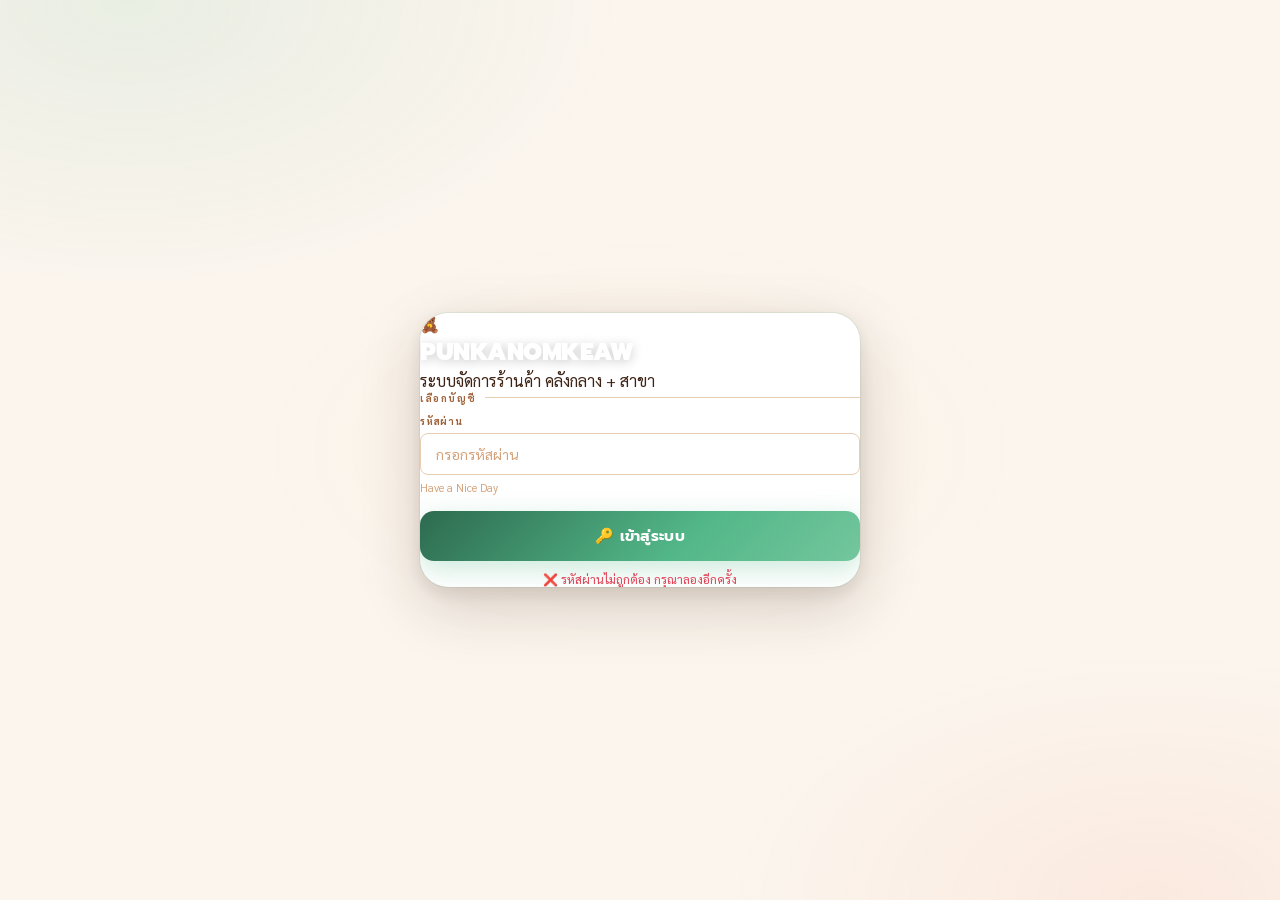
==== commit a9dabf9e: "Add files via upload" ====
--- a/login.html
+++ b/login.html
@@ -11,7 +11,7 @@
   <div class="login-box">
     <div class="login-logo">
       <span class="brand-icon">🧸</span>
-      <div class="brand">PUNKANOMKKEAW</div>
+      <div class="brand">PUNKANOMKEAW</div>
       <div class="sub">ระบบจัดการร้านค้า คลังกลาง + สาขา</div>
     </div>
 
@@ -32,7 +32,6 @@
 
   <div class="toast" id="toast"></div>
 
-  <!-- โหลด data.js ก่อน → auth.js ทีหลัง -->
   <script src="js/data.js"></script>
   <script src="js/auth.js"></script>
   <script>
--- a/css/style.css
+++ b/css/style.css
@@ -1,1084 +1,1631 @@
-/* ═══════════════════════════════════════════════
-   POS Pro — style.css
-═══════════════════════════════════════════════ */
-
-@import url('https://fonts.googleapis.com/css2?family=Sarabun:wght@300;400;500;600;700;800&family=Prompt:wght@400;500;600;700;800;900&display=swap');
-
+/* ═══════════════════════════════════════════════════════════════
+   PUNKANOMKEAW POS — style.css v10
+   "Warm Garden" — เขียว · พีช · ครีม · น้ำตาลอ่อน
+   ลูกเล่นเยอะ · เอฟเฟกต์ว้าว · ตัวอักษรอ่านง่าย
+═══════════════════════════════════════════════════════════════ */
+
+@import url('https://fonts.googleapis.com/css2?family=Mitr:wght@300;400;500;600;700&family=Sarabun:wght@300;400;500;600;700;800&family=Prompt:wght@400;500;600;700;800;900&display=swap');
+
+/* ════════════════════
+   DESIGN TOKENS
+════════════════════ */
 :root {
-  --pandan-50:  #f0faf4; --pandan-100: #d6f5e3; --pandan-200: #aaebc6; --pandan-300: #6dd9a0;
-  --pandan-400: #3cc47a; --pandan-500: #1aaa5e; --pandan-600: #0f8f4c; --pandan-700: #0c7040;
-  --pandan-800: #0a5832; --pandan-900: #083d22;
-  --accent:#1aaa5e; --accent-lt:#3cc47a; --accent-dk:#0f8f4c; --accent-glow:rgba(26,170,94,.25);
-  --glass-bg:rgba(255,255,255,0.72); --glass-bg2:rgba(255,255,255,0.50); --glass-bg3:rgba(255,255,255,0.30);
-  --glass-border:rgba(26,170,94,0.18); --glass-border2:rgba(255,255,255,0.60);
-  --glass-shadow:0 8px 32px rgba(26,170,94,.10), 0 2px 8px rgba(0,0,0,.06); --glass-blur:blur(16px);
-  --page-bg:linear-gradient(135deg,#e8f8ef 0%,#f4fdf7 40%,#edfaf3 70%,#d6f5e3 100%);
-  --text-primary:#0d3320; --text-secondary:#3a6b4e; --text-muted:#7aab8c; --text-faint:#b8d9c5;
-  --success:#1aaa5e; --warning:#f0a020; --danger:#e03c52; --info:#2196a8;
-  --success-bg:rgba(26,170,94,.10); --warning-bg:rgba(240,160,32,.10); --danger-bg:rgba(224,60,82,.10); --info-bg:rgba(33,150,168,.10);
-  --radius-sm:8px; --radius-md:12px; --radius-lg:18px; --radius-xl:24px;
-  --transition:all 0.2s cubic-bezier(.4,0,.2,1);
-}
-*,*::before,*::after{box-sizing:border-box;margin:0;padding:0}
-html,body{height:100%;overflow:hidden}
-body{font-family:'Sarabun',sans-serif;background:var(--page-bg);color:var(--text-primary);min-height:100vh}
-::-webkit-scrollbar{width:5px;height:5px}::-webkit-scrollbar-track{background:transparent}
-::-webkit-scrollbar-thumb{background:var(--pandan-200);border-radius:10px}
-::-webkit-scrollbar-thumb:hover{background:var(--pandan-300)}
-
-/* Login */
-#login-screen{position:fixed;inset:0;z-index:9999;background:var(--page-bg);display:flex;align-items:center;justify-content:center}
-.login-box{position:relative;z-index:1;background:var(--glass-bg);backdrop-filter:var(--glass-blur);-webkit-backdrop-filter:var(--glass-blur);border:1.5px solid var(--glass-border2);border-radius:var(--radius-xl);padding:44px 42px;width:440px;max-width:96vw;box-shadow:var(--glass-shadow),0 0 60px rgba(26,170,94,.08);animation:slideUp .45s cubic-bezier(.34,1.56,.64,1)}
-@keyframes slideUp{from{opacity:0;transform:translateY(24px)}to{opacity:1;transform:translateY(0)}}
-.login-logo{text-align:center;margin-bottom:30px}
-.login-logo .brand{font-family:'Prompt',sans-serif;font-size:30px;font-weight:900;letter-spacing:-1px;background:linear-gradient(135deg,var(--pandan-600),var(--pandan-400));-webkit-background-clip:text;-webkit-text-fill-color:transparent}
-.login-logo .brand-icon{font-size:36px;display:block;margin-bottom:6px}
-.login-logo .sub{font-size:12px;color:var(--text-muted);letter-spacing:.5px;margin-top:4px}
-.login-section-label{font-size:11px;font-weight:800;color:var(--text-muted);text-transform:uppercase;letter-spacing:1px;margin-bottom:10px}
-.acc-chips{display:grid;gap:9px;margin-bottom:20px}
-.acc-chip{background:var(--glass-bg2);border:1.5px solid var(--glass-border);border-radius:var(--radius-md);padding:12px 15px;display:flex;align-items:center;gap:12px;cursor:pointer;transition:var(--transition)}
-.acc-chip:hover{background:rgba(26,170,94,.08);border-color:rgba(26,170,94,.3)}
-.acc-chip.selected{background:rgba(26,170,94,.12);border-color:var(--accent);box-shadow:0 0 0 3px rgba(26,170,94,.12)}
-.acc-avatar{width:38px;height:38px;border-radius:10px;display:flex;align-items:center;justify-content:center;font-size:18px;flex-shrink:0}
-.acc-avatar.owner{background:linear-gradient(135deg,#1aaa5e,#0f8f4c)}
-.acc-avatar.manager{background:linear-gradient(135deg,#3cc47a,#1aaa5e)}
-.acc-avatar.staff{background:linear-gradient(135deg,#6dd9a0,#3cc47a)}
-.acc-name{font-weight:700;font-size:14px;color:var(--text-primary)}
-.acc-branch{font-size:11px;color:var(--text-muted);margin-top:1px}
-.acc-role-badge{margin-left:auto;font-size:10px;font-weight:800;padding:3px 9px;border-radius:20px}
-.badge-owner{background:rgba(26,170,94,.15);color:var(--pandan-600)}
-.badge-manager{background:rgba(60,196,122,.15);color:var(--pandan-500)}
-.badge-staff{background:rgba(33,150,168,.15);color:var(--info)}
-.btn-login{width:100%;padding:14px;margin-top:16px;border:none;border-radius:var(--radius-md);background:linear-gradient(135deg,var(--pandan-500),var(--pandan-400));color:#fff;font-family:'Prompt',sans-serif;font-size:15px;font-weight:700;cursor:pointer;transition:var(--transition)}
-.btn-login:hover{transform:translateY(-2px);box-shadow:0 8px 24px var(--accent-glow)}
-.login-error{color:var(--danger);font-size:12px;text-align:center;margin-top:10px;display:none}
-
-/* Online dot */
-.online-dot{width:8px;height:8px;border-radius:50%;background:var(--success);flex-shrink:0;box-shadow:0 0 0 2px rgba(26,170,94,.3);animation:pulse-online 2s infinite}
-@keyframes pulse-online{0%,100%{box-shadow:0 0 0 2px rgba(26,170,94,.3)}50%{box-shadow:0 0 0 5px rgba(26,170,94,.1)}}
-
-/* App Shell */
-#app{display:none;height:100vh;flex-direction:column}
-#app.visible{display:flex}
-.topbar{height:56px;flex-shrink:0;background:var(--glass-bg);backdrop-filter:var(--glass-blur);-webkit-backdrop-filter:var(--glass-blur);border-bottom:1px solid var(--glass-border);display:flex;align-items:center;padding:0 24px;gap:14px;position:relative;z-index:200;box-shadow:0 2px 12px rgba(26,170,94,.06)}
-.topbar-brand{font-family:'Prompt',sans-serif;font-size:18px;font-weight:900;letter-spacing:-0.5px;background:linear-gradient(135deg,var(--pandan-600),var(--pandan-400));-webkit-background-clip:text;-webkit-text-fill-color:transparent;display:flex;align-items:center;gap:8px}
-.topbar-spacer{flex:1}
-.notif-btn{position:relative;width:38px;height:38px;background:var(--glass-bg2);border:1px solid var(--glass-border);border-radius:var(--radius-sm);display:flex;align-items:center;justify-content:center;cursor:pointer;font-size:18px;transition:var(--transition)}
-.notif-btn:hover{background:rgba(26,170,94,.1);border-color:var(--accent)}
-.notif-dot{position:absolute;top:-4px;right:-4px;background:var(--danger);color:#fff;border-radius:10px;font-size:9px;font-weight:800;padding:2px 5px;min-width:16px;text-align:center;display:none}
-.user-chip{display:flex;align-items:center;gap:9px;background:var(--glass-bg2);border:1px solid var(--glass-border);border-radius:30px;padding:5px 14px 5px 6px}
-.user-chip .uc-avatar{width:28px;height:28px;border-radius:7px;display:flex;align-items:center;justify-content:center;font-size:14px}
-.user-chip .uc-name{font-size:13px;font-weight:700;color:var(--text-primary)}
-.user-chip .uc-role{font-size:10px;color:var(--text-muted)}
-.logout-btn{background:transparent;border:1px solid var(--glass-border);color:var(--text-muted);border-radius:var(--radius-sm);padding:7px 13px;font-family:'Sarabun',sans-serif;font-size:12px;cursor:pointer;transition:var(--transition)}
-.logout-btn:hover{border-color:var(--danger);color:var(--danger)}
-.app-shell{display:flex;flex:1;overflow:hidden}
-.sidebar{width:220px;flex-shrink:0;background:var(--glass-bg);backdrop-filter:var(--glass-blur);-webkit-backdrop-filter:var(--glass-blur);border-right:1px solid var(--glass-border);display:flex;flex-direction:column;padding:14px 0;overflow-y:auto}
-.nav-section{padding:0 12px;margin-bottom:4px}
-.nav-section-title{font-size:9px;font-weight:800;color:var(--text-faint);text-transform:uppercase;letter-spacing:1.5px;padding:8px 8px 3px}
-.nav-item{display:flex;align-items:center;gap:10px;padding:10px 14px;border-radius:var(--radius-sm);margin:1px 4px;cursor:pointer;color:var(--text-muted);font-size:13px;font-weight:600;transition:var(--transition);position:relative;border-left:3px solid transparent}
-.nav-item:hover{background:rgba(26,170,94,.07);color:var(--text-secondary)}
-.nav-item.active{background:rgba(26,170,94,.12);color:var(--pandan-600);border-left-color:var(--accent)}
-.nav-item .nav-icon{font-size:16px;width:20px;text-align:center}
-.nav-badge{position:absolute;right:10px;background:var(--danger);color:#fff;border-radius:20px;font-size:9px;font-weight:800;padding:2px 5px;min-width:16px;text-align:center;display:none}
-.sidebar-footer{margin-top:auto;padding:14px 16px;border-top:1px solid var(--glass-border)}
-#sb-clock{font-family:'Prompt',sans-serif;font-size:20px;font-weight:800;color:var(--pandan-600)}
-#sb-date{font-size:11px;color:var(--text-muted);margin-top:2px}
-.main-content{flex:1;overflow-y:auto}
-.page{display:none;padding:24px}
-.page.active{display:block}
-
-/* Common */
-.btn{padding:9px 18px;border-radius:var(--radius-sm);border:none;cursor:pointer;font-family:'Sarabun',sans-serif;font-size:13px;font-weight:700;transition:var(--transition);display:inline-flex;align-items:center;gap:7px}
-.btn-primary{background:linear-gradient(135deg,var(--pandan-500),var(--pandan-400));color:#fff}
-.btn-primary:hover{transform:translateY(-1px);box-shadow:0 6px 20px var(--accent-glow)}
-.btn-secondary{background:var(--glass-bg2);border:1px solid var(--glass-border);color:var(--text-secondary)}
-.btn-secondary:hover{border-color:var(--accent);color:var(--pandan-600)}
-.btn-success{background:linear-gradient(135deg,#1aaa5e,#0f8f4c);color:#fff}
-.btn-success:hover{transform:translateY(-1px);box-shadow:0 6px 20px rgba(26,170,94,.3)}
-.btn-danger{background:var(--danger);color:#fff}
-.btn-danger:hover{background:#c42b40}
-.btn-warning{background:var(--warning);color:#fff}
-.btn-sm{padding:6px 12px;font-size:12px}
-.btn-xs{padding:4px 9px;font-size:11px}
-.btn-icon{width:32px;height:32px;padding:0;justify-content:center;border-radius:var(--radius-sm)}
-.glass-card{background:var(--glass-bg);backdrop-filter:var(--glass-blur);-webkit-backdrop-filter:var(--glass-blur);border:1px solid var(--glass-border2);border-radius:var(--radius-lg);box-shadow:var(--glass-shadow);overflow:hidden}
-.glass-card-pad{padding:20px 24px}
-.card-header{padding:14px 20px;border-bottom:1px solid var(--glass-border);display:flex;align-items:center;gap:10px}
-.card-header-title{font-weight:700;font-size:14px;color:var(--text-primary);flex:1}
-.grid-2{display:grid;grid-template-columns:1fr 1fr;gap:14px}
-.grid-3{display:grid;grid-template-columns:1fr 1fr 1fr;gap:14px}
-.grid-4{display:grid;grid-template-columns:repeat(4,1fr);gap:14px}
-.flex-row{display:flex;align-items:center;gap:10px}
-.spacer{flex:1}
-.tag{display:inline-block;padding:3px 9px;border-radius:20px;font-size:11px;font-weight:700}
-.tag-success{background:var(--success-bg);color:var(--success)}
-.tag-warning{background:var(--warning-bg);color:var(--warning)}
-.tag-danger{background:var(--danger-bg);color:var(--danger)}
-.tag-info{background:var(--info-bg);color:var(--info)}
-.tag-pandan{background:rgba(26,170,94,.12);color:var(--pandan-600)}
-.stat-card{background:var(--glass-bg);backdrop-filter:var(--glass-blur);-webkit-backdrop-filter:var(--glass-blur);border:1px solid var(--glass-border2);border-radius:var(--radius-md);padding:18px 20px;box-shadow:var(--glass-shadow);position:relative;overflow:hidden}
-.stat-card::before{content:'';position:absolute;top:-24px;right:-24px;width:80px;height:80px;border-radius:50%;opacity:.08}
-.stat-card.c-green::before{background:var(--pandan-400)}
-.stat-card.c-blue::before{background:var(--info)}
-.stat-card.c-orange::before{background:var(--warning)}
-.stat-card.c-red::before{background:var(--danger)}
-.stat-card.c-teal::before{background:#2dd4bf}
-.stat-icon{font-size:24px;margin-bottom:8px;display:block}
-.stat-label{font-size:10px;color:var(--text-muted);font-weight:700;text-transform:uppercase;letter-spacing:.8px}
-.stat-value{font-family:'Prompt',sans-serif;font-size:26px;font-weight:800;margin:3px 0;line-height:1}
-.stat-value.v-green{color:var(--pandan-600)}.stat-value.v-blue{color:var(--info)}.stat-value.v-orange{color:var(--warning)}.stat-value.v-red{color:var(--danger)}.stat-value.v-teal{color:#2dd4bf}
-.table-wrap{overflow-x:auto}
-table{width:100%;border-collapse:collapse}
-th{background:rgba(26,170,94,.06);padding:11px 16px;text-align:left;font-size:10px;font-weight:800;color:var(--text-muted);text-transform:uppercase;letter-spacing:1px;white-space:nowrap}
-td{padding:12px 16px;border-top:1px solid rgba(26,170,94,.08);font-size:13px;vertical-align:middle}
-tr:hover td{background:rgba(26,170,94,.03)}
-.td-img{width:34px;height:34px;border-radius:8px;background:var(--pandan-100);display:inline-flex;align-items:center;justify-content:center;font-size:18px;overflow:hidden;flex-shrink:0}
-.td-img img{width:100%;height:100%;object-fit:cover}
-.period-tabs{display:flex;gap:6px;margin-bottom:18px;flex-wrap:wrap;align-items:center}
-.period-tab{padding:6px 14px;border-radius:8px;font-size:12px;font-weight:700;cursor:pointer;background:var(--glass-bg2);border:1px solid var(--glass-border);color:var(--text-muted);transition:var(--transition)}
-.period-tab.active{background:var(--accent);border-color:var(--accent);color:#fff}
-.page-header{margin-bottom:20px}
-.page-title{font-family:'Prompt',sans-serif;font-size:20px;font-weight:800;letter-spacing:-.5px;color:var(--text-primary)}
-.page-subtitle{font-size:12px;color:var(--text-muted);margin-top:3px}
-.empty-state{text-align:center;padding:52px;color:var(--text-faint)}
-.empty-state .ei{font-size:44px;margin-bottom:10px}
-.empty-state p{font-size:14px;color:var(--text-muted)}
-.denied-state{text-align:center;padding:72px 40px}
-.denied-state .di{font-size:52px;margin-bottom:14px}
-.denied-state h3{font-family:'Prompt',sans-serif;font-size:20px;color:var(--text-primary);margin-bottom:6px}
-.denied-state p{font-size:13px;color:var(--text-muted)}
-
-/* Form */
-.form-group{margin-bottom:14px}
-.form-label{display:block;font-size:11px;font-weight:800;color:var(--text-secondary);text-transform:uppercase;letter-spacing:.6px;margin-bottom:6px}
-.form-input{width:100%;background:var(--glass-bg2);border:1.5px solid var(--glass-border);border-radius:var(--radius-sm);padding:12px 16px;color:var(--text-primary);font-family:'Sarabun',sans-serif;font-size:14px;outline:none;transition:var(--transition);backdrop-filter:blur(8px)}
-.form-input:focus{border-color:var(--accent);box-shadow:0 0 0 3px var(--accent-glow)}
-.form-hint{font-size:11px;color:var(--text-faint);margin-top:5px}
-.form-row{display:grid;grid-template-columns:1fr 1fr;gap:10px}
-textarea.form-input{resize:vertical;min-height:80px}
-
-/* POS */
-.pos-layout{display:grid;grid-template-columns:1fr 320px;height:calc(100vh - 56px);overflow:hidden}
-.pos-left{overflow-y:auto;padding:16px}
-.pos-right{background:var(--glass-bg);backdrop-filter:var(--glass-blur);-webkit-backdrop-filter:var(--glass-blur);border-left:1px solid var(--glass-border);display:flex;flex-direction:column}
-.search-input{width:100%;background:var(--glass-bg2);border:1.5px solid var(--glass-border);border-radius:var(--radius-sm);padding:10px 15px;color:var(--text-primary);font-family:'Sarabun',sans-serif;font-size:13px;outline:none;transition:var(--transition)}
-.search-input:focus{border-color:var(--accent);box-shadow:0 0 0 3px var(--accent-glow)}
-.cat-tabs{display:flex;gap:7px;flex-wrap:wrap;margin:10px 0}
-.cat-tab{padding:5px 13px;border-radius:20px;font-size:12px;font-weight:700;cursor:pointer;border:1px solid var(--glass-border);background:var(--glass-bg2);color:var(--text-muted);transition:var(--transition)}
-.cat-tab.active{background:var(--accent);border-color:var(--accent);color:#fff}
-.product-grid{display:grid;grid-template-columns:repeat(auto-fill,minmax(145px,1fr));gap:10px}
-.product-card{background:var(--glass-bg);backdrop-filter:var(--glass-blur);-webkit-backdrop-filter:var(--glass-blur);border:1.5px solid var(--glass-border2);border-radius:var(--radius-md);overflow:hidden;cursor:pointer;transition:var(--transition);box-shadow:0 2px 10px rgba(26,170,94,.06)}
-.product-card:hover{border-color:var(--accent);transform:translateY(-2px);box-shadow:0 8px 24px var(--accent-glow)}
-.product-card.out-of-stock{opacity:.38;pointer-events:none}
-.product-card-img{height:100px;background:var(--pandan-50);display:flex;align-items:center;justify-content:center;font-size:36px;overflow:hidden}
-.product-card-img img{width:100%;height:100%;object-fit:cover}
-.product-card-body{padding:9px 11px}
-.product-card-name{font-weight:700;font-size:12px;color:var(--text-primary);white-space:nowrap;overflow:hidden;text-overflow:ellipsis}
-.product-card-price{font-family:'Prompt',sans-serif;font-weight:700;font-size:14px;color:var(--pandan-600);margin-top:2px}
-.product-card-stock{font-size:10px;color:var(--text-muted);margin-top:1px}
-.product-card-stock.low{color:var(--warning)}
-.product-card-stock.out{color:var(--danger)}
-.product-card-rating{font-size:10px;color:var(--warning);margin-top:2px;font-weight:700}
-.cart-header{padding:14px 18px;border-bottom:1px solid var(--glass-border);display:flex;align-items:center;gap:9px}
-.cart-title{font-family:'Prompt',sans-serif;font-weight:800;font-size:14px;color:var(--text-primary);flex:1}
-.cart-body{flex:1;overflow-y:auto;padding:10px 16px}
-.cart-empty{text-align:center;padding:36px 16px;color:var(--text-faint)}
-.cart-empty .ei{font-size:36px;margin-bottom:8px}
-.cart-item{display:flex;align-items:center;gap:9px;padding:9px 0;border-bottom:1px solid rgba(26,170,94,.08)}
-.cart-item:last-child{border:none}
-.cart-item-name{flex:1;font-size:12px;font-weight:700;color:var(--text-primary)}
-.cart-item-sub{font-size:10px;color:var(--text-muted);margin-top:1px}
-.qty-btn{width:24px;height:24px;border-radius:6px;border:1px solid var(--glass-border);background:var(--glass-bg2);color:var(--text-secondary);cursor:pointer;font-size:13px;display:flex;align-items:center;justify-content:center;transition:var(--transition)}
-.qty-btn:hover{border-color:var(--accent);color:var(--accent)}
-.qty-num{font-weight:800;font-size:13px;min-width:18px;text-align:center;color:var(--text-primary)}
-.cart-item-price{font-family:'Prompt',sans-serif;font-weight:700;color:var(--pandan-600);font-size:12px;min-width:58px;text-align:right}
-.cart-footer{padding:14px 18px;border-top:1px solid var(--glass-border)}
-.cart-total-row{display:flex;justify-content:space-between;align-items:center;margin-bottom:12px}
-.cart-total-label{font-weight:700;font-size:14px;color:var(--text-primary)}
-.cart-total-value{font-family:'Prompt',sans-serif;font-size:24px;font-weight:800;color:var(--pandan-600)}
-
-/* Modal */
-.modal-overlay{display:none;position:fixed;inset:0;z-index:500;background:rgba(10,40,22,.4);align-items:center;justify-content:center;backdrop-filter:blur(6px)}
-.modal-overlay.open{display:flex}
-.modal{background:var(--glass-bg);backdrop-filter:var(--glass-blur);-webkit-backdrop-filter:var(--glass-blur);border:1.5px solid var(--glass-border2);border-radius:var(--radius-xl);padding:28px;width:480px;max-width:96vw;max-height:92vh;overflow-y:auto;box-shadow:0 32px 80px rgba(10,40,22,.2);animation:slideUp .25s ease}
-.modal-lg{width:600px}
-.modal-title{font-family:'Prompt',sans-serif;font-size:17px;font-weight:800;color:var(--text-primary);margin-bottom:18px;display:flex;align-items:center;gap:9px}
-.modal-actions{display:flex;gap:9px;justify-content:flex-end;margin-top:18px;padding-top:14px;border-top:1px solid var(--glass-border)}
-.img-dropzone{width:100%;height:130px;background:rgba(26,170,94,.04);border:2px dashed rgba(26,170,94,.25);border-radius:var(--radius-md);display:flex;flex-direction:column;align-items:center;justify-content:center;cursor:pointer;transition:var(--transition);gap:7px;font-size:12px;color:var(--text-muted);overflow:hidden}
-.img-dropzone:hover{border-color:var(--accent);background:rgba(26,170,94,.08)}
-.img-dropzone img{width:100%;height:100%;object-fit:cover}
-.pay-options{display:grid;grid-template-columns:1fr 1fr;gap:9px;margin-bottom:16px}
-.pay-option{background:rgba(26,170,94,.04);border:2px solid var(--glass-border);border-radius:var(--radius-md);padding:16px;text-align:center;cursor:pointer;transition:var(--transition)}
-.pay-option:hover{border-color:var(--accent)}
-.pay-option.selected{border-color:var(--accent);background:rgba(26,170,94,.10)}
-.pay-option .pay-icon{font-size:28px;display:block;margin-bottom:7px}
-.pay-option .pay-label{font-weight:700;font-size:13px;color:var(--text-primary)}
-.summary-row{display:flex;justify-content:space-between;padding:7px 0;font-size:13px;border-bottom:1px solid rgba(26,170,94,.08)}
-.summary-total{font-size:18px;font-weight:800;color:var(--pandan-600);border:none!important}
-.change-box{background:var(--success-bg);border:1px solid rgba(26,170,94,.25);border-radius:var(--radius-sm);padding:12px;text-align:center;margin-top:10px}
-.change-label{font-size:11px;color:var(--text-muted);font-weight:700}
-.change-value{font-family:'Prompt',sans-serif;font-size:28px;font-weight:800;color:var(--pandan-600)}
-.qr-box{background:rgba(26,170,94,.04);border-radius:var(--radius-md);padding:18px;text-align:center}
-.qr-inner{width:148px;height:148px;background:#fff;border-radius:8px;margin:0 auto 10px;display:flex;align-items:center;justify-content:center;border:2px solid rgba(26,170,94,.15)}
-.qr-inner svg{width:134px;height:134px}
-.qr-amount{font-family:'Prompt',sans-serif;font-size:22px;font-weight:800;color:var(--pandan-600)}
-
-/* Comment & Review */
-.comment-item{background:rgba(26,170,94,.04);border:1px solid rgba(26,170,94,.12);border-radius:var(--radius-sm);padding:10px 12px;margin-bottom:8px}
-.comment-meta{font-size:10px;color:var(--text-muted);font-weight:700;margin-bottom:4px}
-.comment-text{font-size:13px;color:var(--text-primary)}
-.star-picker{display:flex;gap:6px;margin-bottom:4px}
-.star{font-size:28px;cursor:pointer;transition:transform .15s;line-height:1}
-.star:hover{transform:scale(1.2)}
-
-/* Withdraw */
-.wr-card{background:var(--glass-bg);backdrop-filter:var(--glass-blur);-webkit-backdrop-filter:var(--glass-blur);border:1.5px solid var(--glass-border2);border-radius:var(--radius-md);padding:16px 18px;margin-bottom:10px;box-shadow:0 2px 10px rgba(26,170,94,.05);transition:var(--transition)}
-.wr-card.pending{border-color:rgba(240,160,32,.3)}
-.wr-card.approved{border-color:rgba(26,170,94,.3)}
-.wr-card.rejected{border-color:rgba(224,60,82,.25);opacity:.75}
-.wr-card-header{display:flex;align-items:flex-start;gap:12px;margin-bottom:10px}
-.wr-icon{font-size:22px}
-.wr-title{font-weight:700;font-size:14px;color:var(--text-primary)}
-.wr-meta{font-size:11px;color:var(--text-muted);margin-top:2px}
-.wr-items{background:rgba(26,170,94,.05);border-radius:8px;padding:10px 12px;margin-bottom:10px}
-.wr-item-row{display:flex;justify-content:space-between;font-size:12px;padding:3px 0;color:var(--text-secondary)}
-.wr-actions{display:flex;gap:7px;justify-content:flex-end}
-.approved-notice{background:rgba(26,170,94,.08);border:1px solid rgba(26,170,94,.2);border-radius:8px;padding:8px 12px;margin-bottom:8px;font-size:11px;color:var(--pandan-600)}
-.tf-preview{display:flex;align-items:center;gap:10px;background:rgba(26,170,94,.05);border-radius:var(--radius-md);padding:14px 16px;margin-bottom:12px}
-.tf-box{flex:1;text-align:center;background:var(--glass-bg2);border:1px solid var(--glass-border);border-radius:var(--radius-sm);padding:12px 10px}
-.tf-box-title{font-size:10px;font-weight:800;color:var(--text-muted);text-transform:uppercase;letter-spacing:.5px;margin-bottom:8px}
-.tf-arrow{font-size:22px;color:var(--pandan-400);flex-shrink:0}
-
-/* Dashboard */
-.bar-chart{display:flex;align-items:flex-end;gap:5px;height:110px;padding:0 2px}
-.bar-col{display:flex;flex-direction:column;align-items:center;flex:1;height:100%}
-.bar-val{font-size:9px;color:var(--text-muted);margin-bottom:3px}
-.bar-inner{flex:1;display:flex;align-items:flex-end;width:100%}
-.bar{width:100%;border-radius:5px 5px 0 0;min-height:4px;background:linear-gradient(to top,var(--pandan-500),var(--pandan-300));transition:height .7s cubic-bezier(.34,1.56,.64,1)}
-.bar-lbl{font-size:9px;color:var(--text-faint);margin-top:4px}
-.mini-list-item{display:flex;align-items:center;gap:10px;padding:9px 0;border-bottom:1px solid rgba(26,170,94,.07)}
-.mini-list-item:last-child{border:none}
-.mini-rank{font-family:'Prompt',sans-serif;font-weight:800;font-size:15px;color:var(--text-faint);width:22px;text-align:center}
-.mini-name{flex:1;font-weight:700;font-size:13px;color:var(--text-primary)}
-.mini-val{font-family:'Prompt',sans-serif;font-weight:700;color:var(--pandan-600);font-size:13px}
-
-/* Stock */
-.stock-row{display:grid;grid-template-columns:2fr 1fr 1fr 1fr 80px 100px;gap:10px;align-items:center;padding:12px 18px;border-top:1px solid rgba(26,170,94,.07);font-size:13px}
-.stock-num{font-family:'Prompt',sans-serif;font-weight:800;font-size:16px;text-align:center}
-.stock-lbl{font-size:9px;color:var(--text-muted);text-transform:uppercase;letter-spacing:.5px;text-align:center}
-
-/* Accounts */
-.acc-row{display:flex;align-items:center;gap:13px;padding:14px 20px;border-bottom:1px solid rgba(26,170,94,.07)}
-.acc-row:last-child{border:none}
-.acc-row-avatar{width:42px;height:42px;border-radius:11px;display:flex;align-items:center;justify-content:center;font-size:20px}
-
-/* Notifications */
-.notif-panel{position:fixed;top:56px;right:12px;width:310px;background:var(--glass-bg);backdrop-filter:var(--glass-blur);-webkit-backdrop-filter:var(--glass-blur);border:1px solid var(--glass-border2);border-radius:var(--radius-lg);z-index:400;box-shadow:0 20px 60px rgba(10,40,22,.15);display:none;max-height:380px;overflow-y:auto;animation:slideUp .2s ease}
-.notif-panel.open{display:block}
-.notif-panel-header{padding:12px 16px;border-bottom:1px solid var(--glass-border);font-weight:700;font-size:13px;color:var(--text-primary)}
-.notif-item{padding:11px 16px;border-bottom:1px solid rgba(26,170,94,.07);cursor:pointer;transition:var(--transition)}
-.notif-item:hover{background:rgba(26,170,94,.05)}
-.notif-item:last-child{border:none}
-.notif-text{font-size:12px;font-weight:700;color:var(--text-primary)}
-.notif-time{font-size:11px;color:var(--text-muted);margin-top:2px}
-.notif-unread-dot{width:7px;height:7px;background:var(--danger);border-radius:50%;flex-shrink:0;margin-top:3px}
-
-/* Toast */
-.toast{position:fixed;bottom:20px;right:20px;z-index:9999;background:var(--glass-bg);backdrop-filter:var(--glass-blur);-webkit-backdrop-filter:var(--glass-blur);border:1.5px solid var(--glass-border2);border-radius:var(--radius-md);padding:12px 18px;font-size:13px;font-weight:700;display:none;align-items:center;gap:9px;box-shadow:0 16px 48px rgba(10,40,22,.15);animation:slideUp .3s ease;min-width:220px;color:var(--text-primary)}
-.toast.show{display:flex}
-.toast.ok{border-color:rgba(26,170,94,.5)}
-.toast.err{border-color:rgba(224,60,82,.5)}
-.toast.warn{border-color:rgba(240,160,32,.5)}
-
-/* Utility */
-.mt-0{margin-top:0}.mt-1{margin-top:8px}.mt-2{margin-top:14px}.mt-3{margin-top:20px}
-.mb-1{margin-bottom:8px}.mb-2{margin-bottom:14px}.mb-3{margin-bottom:20px}
-.text-muted{color:var(--text-muted)}.text-green{color:var(--pandan-600)}.text-danger{color:var(--danger)}.text-warning{color:var(--warning)}
-.fw-bold{font-weight:700}.font-prompt{font-family:'Prompt',sans-serif}
-
-/* Responsive */
-@media(max-width:768px){
-  html,body{overflow:auto}
-  .login-box{padding:32px 22px;width:100%;border-radius:var(--radius-lg)}
-  .login-logo .brand{font-size:24px}
-  .topbar{padding:0 14px;gap:8px}
-  .topbar-brand{font-size:15px}
-  .user-chip .uc-role{display:none}
-  .logout-btn{padding:6px 10px;font-size:11px}
-  .app-shell{flex-direction:column-reverse}
-  .sidebar{width:100%;height:60px;flex-direction:row;border-right:none;border-top:1px solid var(--glass-border);padding:0;overflow:hidden;flex-shrink:0}
-  .nav-section{display:contents}
-  .nav-section-title{display:none}
-  #admin-nav{display:contents}
-  .nav-item{flex:1;flex-direction:column;justify-content:center;align-items:center;padding:6px 4px;gap:2px;font-size:9px;border-left:none;border-top:3px solid transparent;margin:0;border-radius:0}
-  .nav-item.active{border-left-color:transparent;border-top-color:var(--accent)}
-  .nav-item .nav-icon{font-size:18px;width:auto}
-  .nav-badge{position:absolute;top:4px;right:4px}
-  .sidebar-footer{display:none}
-  .page{padding:14px}
-  .grid-2,.grid-3{grid-template-columns:1fr 1fr;gap:10px}
-  .grid-4{grid-template-columns:1fr 1fr}
-  .page-header.flex-row{flex-wrap:wrap;gap:8px}
-  .page-header.flex-row .spacer{display:none}
-  .page-header.flex-row .search-input{width:100%!important}
-  .page-header.flex-row .btn{width:100%;justify-content:center}
-  .page-title{font-size:17px}
-  .pos-layout{grid-template-columns:1fr;grid-template-rows:1fr auto;height:calc(100dvh - 56px - 60px)}
-  .pos-left{padding:10px}
-  .pos-right{border-left:none;border-top:1px solid var(--glass-border);max-height:42vh}
-  .product-grid{grid-template-columns:repeat(auto-fill,minmax(120px,1fr));gap:8px}
-  .product-card-img{height:75px;font-size:28px}
-  .cart-body{max-height:160px}
-  .stat-value{font-size:20px}
-  .stat-card{padding:14px}
-  .table-wrap{overflow-x:auto;-webkit-overflow-scrolling:touch}
-  table{min-width:520px}
-  .modal-overlay{align-items:flex-end}
-  .modal{padding:20px 16px;width:100%!important;border-radius:var(--radius-lg) var(--radius-lg) 0 0;max-height:92dvh}
-  .form-row{grid-template-columns:1fr}
-  .period-tabs{flex-wrap:wrap;gap:5px}
-  .wr-actions{flex-direction:column}
-  .wr-actions .btn{width:100%;justify-content:center}
-  .notif-panel{width:calc(100vw - 24px);right:12px}
-}
-@media(max-width:420px){
-  .grid-2{grid-template-columns:1fr}
-  .stat-value{font-size:18px}
-  .topbar{height:50px}
-  .pos-layout{height:calc(100dvh - 50px - 60px)}
-  .nav-item{font-size:8px}
-  .nav-item .nav-icon{font-size:16px}
-}
-
-/* ── Shift Modal ── */
-.shift-info-row { display:flex; justify-content:space-between; padding:6px 0; font-size:13px; border-bottom:1px solid rgba(26,170,94,.07); }
-.shift-info-row:last-child { border:none; }
-
-/* ── Voided bill row ── */
-.voided-row td { opacity:.5; text-decoration:line-through; }
-.voided-row td:last-child { text-decoration:none; opacity:1; }
-
-/* ── Low stock alert bar ── */
-#low-stock-alert { animation: slideDown .3s ease; }
-@keyframes slideDown { from{opacity:0;transform:translateY(-10px)} to{opacity:1;transform:translateY(0)} }
-
-/* ═══════════════════════════════════════════════
-   ✨ VISUAL UPGRADE — Animations & Eye Candy
-═══════════════════════════════════════════════ */
-
-/* ── Login Page: Animated gradient blobs ── */
+  /* ── Greens ── */
+  --g-900: #1B4332;
+  --g-700: #2D6A4F;
+  --g-500: #52B788;
+  --g-400: #74C69D;
+  --g-200: #B7E4C7;
+  --g-100: #D8F3DC;
+  --g-50:  #F0FAF2;
+
+  /* ── Peach / Apricot ── */
+  --p-900: #7C3915;
+  --p-700: #C1440E;
+  --p-500: #FF6B35;
+  --p-400: #FF8C5A;
+  --p-300: #FFB08A;
+  --p-200: #FFD4BC;
+  --p-100: #FFEEE6;
+
+  /* ── Cream / Brown ── */
+  --c-900: #3D2314;
+  --c-700: #6B3A20;
+  --c-500: #A0623A;
+  --c-300: #D4A27A;
+  --c-200: #E8CEB0;
+  --c-100: #F5E8D8;
+  --c-50:  #FBF5EE;
+
+  /* ── Semantic ── */
+  --success:    var(--g-500);
+  --success-bg: rgba(82,183,136,.12);
+  --warning:    #F4A300;
+  --warning-bg: rgba(244,163,0,.12);
+  --danger:     #E03E52;
+  --danger-bg:  rgba(224,62,82,.10);
+  --info:       #3A7CA5;
+  --info-bg:    rgba(58,124,165,.10);
+
+  /* ── UI Surfaces ── */
+  --bg-page:    var(--c-50);
+  --bg-card:    #FFFFFF;
+  --bg-card-2:  var(--c-50);
+  --bg-input:   #FFFFFF;
+  --bg-hover:   var(--g-50);
+  --border:     var(--c-200);
+  --border-strong: var(--c-300);
+
+  /* ── Text — CONTRAST ชัดเจนทุกจุด ── */
+  --txt-primary:   var(--c-900);   /* #3D2314 — เข้มมาก */
+  --txt-secondary: var(--c-700);   /* #6B3A20 */
+  --txt-muted:     var(--c-500);   /* #A0623A */
+  --txt-faint:     var(--c-300);   /* #D4A27A */
+  --txt-on-green:  #FFFFFF;
+  --txt-on-peach:  var(--c-900);
+  --txt-on-amber:  var(--c-900);
+
+  /* ── Shadows ── */
+  --shadow-xs: 0 1px 4px rgba(61,35,20,.08);
+  --shadow-sm: 0 3px 12px rgba(61,35,20,.10), 0 1px 4px rgba(61,35,20,.06);
+  --shadow-md: 0 8px 28px rgba(61,35,20,.13), 0 2px 8px rgba(61,35,20,.07);
+  --shadow-lg: 0 20px 60px rgba(61,35,20,.18), 0 6px 18px rgba(61,35,20,.10);
+  --shadow-g:  0 8px 28px rgba(82,183,136,.30);
+  --shadow-p:  0 8px 28px rgba(255,107,53,.28);
+
+  /* ── Radius ── */
+  --r-xs: 4px; --r-sm: 8px; --r-md: 14px;
+  --r-lg: 20px; --r-xl: 28px; --r-pill: 999px;
+
+  /* ── Motion ── */
+  --ease: cubic-bezier(.4,0,.2,1);
+  --spring: cubic-bezier(.34,1.56,.64,1);
+  --bounce: cubic-bezier(.68,-0.55,.27,1.55);
+}
+
+/* Dark mode */
+[data-theme="dark"] {
+  --bg-page:       #0D0F0D;
+  --bg-card:       #161A16;
+  --bg-card-2:     #1E231E;
+  --bg-input:      #1E231E;
+  --bg-hover:      rgba(82,183,136,.07);
+  --border:        rgba(82,183,136,.14);
+  --border-strong: rgba(82,183,136,.28);
+  --txt-primary:   #F0F5F0;
+  --txt-secondary: #B8CEB8;
+  --txt-muted:     #6A8A6A;
+  --txt-faint:     #3A4E3A;
+  --shadow-sm: 0 3px 12px rgba(0,0,0,.55);
+  --shadow-md: 0 8px 28px rgba(0,0,0,.65);
+  --shadow-lg: 0 20px 60px rgba(0,0,0,.75);
+  --g-50:  #0F1A0F;
+  --c-50:  #111411;
+  --c-100: #1A1F1A;
+}
+
+/* ════════════════════
+   BASE
+════════════════════ */
+*, *::before, *::after { box-sizing: border-box; margin: 0; padding: 0; }
+html, body { height: 100%; overflow: hidden; }
+body {
+  font-family: 'Sarabun', sans-serif;
+  background: var(--bg-page);
+  color: var(--txt-primary);
+  min-height: 100vh;
+  -webkit-font-smoothing: antialiased;
+}
+
+/* Ambient mesh background */
+body::before {
+  content: '';
+  position: fixed; inset: 0; z-index: 0; pointer-events: none;
+  background:
+    radial-gradient(ellipse 70% 60% at 10% 0%,   rgba(82,183,136,.10) 0%, transparent 55%),
+    radial-gradient(ellipse 60% 50% at 90% 100%,  rgba(255,107,53,.08) 0%, transparent 55%),
+    radial-gradient(ellipse 50% 40% at 50% 50%,   rgba(244,163,0,.04)  0%, transparent 60%);
+}
+[data-theme="dark"] body::before {
+  background:
+    radial-gradient(ellipse 70% 60% at 10% 0%,   rgba(82,183,136,.07) 0%, transparent 55%),
+    radial-gradient(ellipse 60% 50% at 90% 100%,  rgba(255,107,53,.06) 0%, transparent 55%);
+}
+
+::-webkit-scrollbar { width: 4px; height: 4px; }
+::-webkit-scrollbar-track { background: transparent; }
+::-webkit-scrollbar-thumb { background: var(--g-200); border-radius: 10px; }
+::-webkit-scrollbar-thumb:hover { background: var(--g-400); }
+
+/* ════════════════════
+   SPLASH SCREEN
+════════════════════ */
+#splash-screen {
+  position: fixed; inset: 0; z-index: 99999;
+  display: flex; flex-direction: column;
+  align-items: center; justify-content: center;
+  background: var(--c-50);
+  overflow: hidden;
+  animation: splashExit .5s var(--ease) 1.1s both;
+}
+@keyframes splashExit {
+  to { opacity: 0; transform: scale(1.04); pointer-events: none; }
+}
+
+/* Organic blobs */
+#splash-screen::before {
+  content: '';
+  position: absolute; width: 600px; height: 600px;
+  background: radial-gradient(circle, rgba(82,183,136,.22) 0%, transparent 65%);
+  top: -150px; left: -150px; pointer-events: none;
+  animation: blobFloat 5s ease-in-out infinite alternate;
+}
+#splash-screen::after {
+  content: '';
+  position: absolute; width: 500px; height: 500px;
+  background: radial-gradient(circle, rgba(255,107,53,.16) 0%, transparent 65%);
+  bottom: -100px; right: -100px; pointer-events: none;
+  animation: blobFloat 7s ease-in-out infinite alternate-reverse;
+}
+@keyframes blobFloat {
+  0%   { transform: translate(0,0) scale(1); }
+  50%  { transform: translate(20px,-20px) scale(1.06); }
+  100% { transform: translate(-10px,15px) scale(.95); }
+}
+
+.splash-rays {
+  position: absolute; inset: 0; pointer-events: none;
+  background: conic-gradient(from 0deg at 50% 50%,
+    transparent 0deg, rgba(82,183,136,.05) 15deg,
+    transparent 30deg, rgba(255,107,53,.04) 45deg,
+    transparent 60deg, rgba(244,163,0,.03) 75deg, transparent 90deg);
+  animation: spin 20s linear infinite;
+}
+@keyframes spin { to { transform: rotate(360deg); } }
+
+.splash-ring {
+  position: absolute; border-radius: 50%;
+  top: 50%; left: 50%; transform: translate(-50%,-50%);
+  pointer-events: none; animation: ringBurst 1.3s ease forwards;
+}
+.splash-ring:nth-child(2) { border: 2px solid rgba(82,183,136,.7);  width:50px;height:50px; animation-delay:.06s; }
+.splash-ring:nth-child(3) { border: 1.5px solid rgba(255,107,53,.5); width:50px;height:50px; animation-delay:.2s; }
+.splash-ring:nth-child(4) { border: 1px solid rgba(244,163,0,.35);   width:50px;height:50px; animation-delay:.34s; }
+@keyframes ringBurst {
+  0%   { width:50px; height:50px; opacity:1; }
+  100% { width:580px; height:580px; opacity:0; }
+}
+
+.splash-logo {
+  position: relative; z-index: 2;
+  display: flex; flex-direction: column; align-items: center; gap: 18px;
+}
+
+.splash-icon {
+  width: 90px; height: 90px;
+  background: linear-gradient(135deg, var(--g-700) 0%, var(--g-500) 45%, var(--p-400) 100%);
+  border-radius: 26px;
+  display: flex; align-items: center; justify-content: center;
+  box-shadow:
+    0 0 0 8px rgba(82,183,136,.14),
+    0 0 0 16px rgba(82,183,136,.07),
+    var(--shadow-g);
+  animation: iconPop .55s var(--spring) .1s both;
+}
+.splash-icon i { font-size: 38px; color: #fff; }
+@keyframes iconPop {
+  0%   { opacity:0; transform:scale(.3) rotate(-20deg); }
+  100% { opacity:1; transform:scale(1) rotate(0); }
+}
+
+.splash-title {
+  font-family: 'Prompt', sans-serif;
+  font-size: 28px; font-weight: 900; letter-spacing: 2px;
+  color: var(--g-900);
+  animation: titleIn .45s var(--ease) .22s both;
+}
+[data-theme="dark"] .splash-title { color: var(--g-200); }
+@keyframes titleIn { from{opacity:0;transform:translateY(16px)} to{opacity:1;transform:translateY(0)} }
+
+.splash-sub {
+  font-size: 11px; font-weight: 500; color: var(--txt-muted);
+  letter-spacing: 1.5px;
+  animation: titleIn .4s var(--ease) .34s both;
+}
+
+.splash-particle {
+  position: absolute; border-radius: 50%; pointer-events: none;
+  animation: particleBurst ease-out forwards;
+}
+@keyframes particleBurst {
+  0%   { opacity:1; transform:translate(0,0) scale(1); }
+  100% { opacity:0; transform:var(--tx) scale(.1); }
+}
+
+/* ════════════════════
+   LOGIN
+════════════════════ */
 #login-screen {
   position: fixed; inset: 0; z-index: 9999;
-  background: linear-gradient(135deg, #e8f8ef 0%, #f4fdf7 40%, #edfaf3 70%, #d6f5e3 100%);
+  background: var(--c-50);
   display: flex; align-items: center; justify-content: center;
   overflow: hidden;
 }
 
-/* Floating blobs behind login box */
-#login-screen::before,
+/* Wavy background shapes */
+#login-screen::before {
+  content: '';
+  position: absolute; top: 0; left: 0; right: 0;
+  height: 45%; pointer-events: none;
+  background: linear-gradient(135deg, var(--g-700) 0%, var(--g-500) 60%, var(--g-400) 100%);
+  clip-path: ellipse(80% 100% at 50% 0%);
+  opacity: .12;
+}
 #login-screen::after {
   content: '';
-  position: absolute;
-  border-radius: 50%;
-  filter: blur(80px);
-  opacity: 0.55;
-  pointer-events: none;
-}
-#login-screen::before {
-  width: 520px; height: 520px;
-  background: radial-gradient(circle, #6dd9a0 0%, #1aaa5e 60%, transparent 100%);
-  top: -120px; left: -100px;
-  animation: blobDrift1 14s ease-in-out infinite alternate;
-}
-#login-screen::after {
-  width: 420px; height: 420px;
-  background: radial-gradient(circle, #aaebc6 0%, #3cc47a 60%, transparent 100%);
-  bottom: -100px; right: -80px;
-  animation: blobDrift2 18s ease-in-out infinite alternate;
-}
-
-@keyframes blobDrift1 {
-  0%   { transform: translate(0,0) scale(1); }
-  33%  { transform: translate(60px,40px) scale(1.08); }
-  66%  { transform: translate(-30px,80px) scale(0.95); }
-  100% { transform: translate(80px,-20px) scale(1.05); }
-}
-@keyframes blobDrift2 {
-  0%   { transform: translate(0,0) scale(1); }
-  40%  { transform: translate(-50px,-30px) scale(1.1); }
-  70%  { transform: translate(40px,50px) scale(0.92); }
-  100% { transform: translate(-70px,20px) scale(1.06); }
-}
-
-/* Extra floating mini-blobs (CSS only, no JS) */
-.login-blob-extra {
-  position: absolute; border-radius: 50%;
-  pointer-events: none; opacity: 0.3; filter: blur(40px);
-}
-.login-blob-extra:nth-child(1) {
-  width:200px; height:200px; background:#1aaa5e;
-  top: 30%; left: 15%;
-  animation: blobFloat 10s ease-in-out infinite alternate;
-}
-.login-blob-extra:nth-child(2) {
-  width:150px; height:150px; background:#6dd9a0;
-  top: 60%; left: 60%;
-  animation: blobFloat 13s ease-in-out infinite alternate-reverse;
-}
-.login-blob-extra:nth-child(3) {
-  width:100px; height:100px; background:#aaebc6;
-  top: 15%; right: 20%;
-  animation: blobFloat 8s ease-in-out infinite alternate;
-}
-@keyframes blobFloat {
-  0%   { transform: translateY(0) translateX(0) scale(1); }
-  50%  { transform: translateY(-30px) translateX(20px) scale(1.1); }
-  100% { transform: translateY(20px) translateX(-15px) scale(0.9); }
-}
-
-/* Floating particles on login screen */
-.login-particle {
-  position: absolute; border-radius: 50%;
-  background: rgba(26,170,94,0.25);
-  pointer-events: none;
-  animation: particleFloat linear infinite;
-}
-@keyframes particleFloat {
-  0%   { transform: translateY(100vh) rotate(0deg); opacity:0; }
-  10%  { opacity: 1; }
-  90%  { opacity: 0.6; }
-  100% { transform: translateY(-100px) rotate(720deg); opacity: 0; }
-}
-
-/* ── Login box: glassmorphism upgrade ── */
+  position: absolute; bottom: 0; left: 0; right: 0;
+  height: 40%; pointer-events: none;
+  background: linear-gradient(135deg, var(--p-500) 0%, var(--p-300) 100%);
+  clip-path: ellipse(70% 100% at 50% 100%);
+  opacity: .1;
+}
+
+.login-blob { position:absolute; border-radius:50%; pointer-events:none; filter:blur(70px); }
+.login-blob:nth-child(1) { width:320px;height:320px;background:var(--g-500);opacity:.12;top:0;left:-5%;animation:blobFloat 10s ease-in-out infinite alternate; }
+.login-blob:nth-child(2) { width:280px;height:280px;background:var(--p-400);opacity:.10;bottom:5%;right:-5%;animation:blobFloat 13s ease-in-out infinite alternate-reverse; }
+.login-blob:nth-child(3) { width:200px;height:200px;background:var(--warning);opacity:.08;top:25%;right:10%;animation:blobFloat 8s ease-in-out infinite alternate; }
+
+/* Login box */
 .login-box {
   position: relative; z-index: 2;
-  background: rgba(255,255,255,0.55);
-  backdrop-filter: blur(28px) saturate(180%);
-  -webkit-backdrop-filter: blur(28px) saturate(180%);
-  border: 1.5px solid rgba(255,255,255,0.75);
-  border-radius: 28px;
-  padding: 44px 42px; width: 440px; max-width: 96vw;
-  box-shadow:
-    0 8px 40px rgba(26,170,94,.15),
-    0 2px 8px rgba(0,0,0,.06),
-    inset 0 1px 0 rgba(255,255,255,0.8);
-  animation: loginBoxIn .6s cubic-bezier(.34,1.56,.64,1) both;
-}
-@keyframes loginBoxIn {
-  from { opacity:0; transform: translateY(32px) scale(0.96); }
-  to   { opacity:1; transform: translateY(0) scale(1); }
-}
-
-/* ── Login brand: shimmer text ── */
-.login-logo .brand {
-  font-family:'Prompt',sans-serif; font-size:30px; font-weight:900; letter-spacing:-1px;
-  background: linear-gradient(90deg, #0f8f4c 0%, #1aaa5e 30%, #6dd9a0 50%, #1aaa5e 70%, #0f8f4c 100%);
-  background-size: 200% auto;
-  -webkit-background-clip: text; -webkit-text-fill-color: transparent;
-  animation: shimmerText 4s linear infinite;
-}
-@keyframes shimmerText {
-  0%   { background-position: 0% center; }
-  100% { background-position: 200% center; }
-}
-
-/* ── App topbar: subtle animated gradient border ── */
-.topbar {
-  background: rgba(255,255,255,0.82);
-  backdrop-filter: blur(20px);
-  border-bottom: 1.5px solid transparent;
-  background-clip: padding-box;
-  box-shadow: 0 2px 20px rgba(26,170,94,.08), 0 1px 0 rgba(26,170,94,.15);
-}
-
-/* ── Sidebar: glass with depth ── */
-.sidebar {
-  background: rgba(255,255,255,0.68);
-  backdrop-filter: blur(20px);
-  box-shadow: 2px 0 20px rgba(26,170,94,.05);
-}
-
-/* ── Nav item: smooth hover with left-slide effect ── */
-.nav-item {
-  transition: all 0.18s cubic-bezier(.4,0,.2,1);
-  border-left: 3px solid transparent;
-}
-.nav-item:hover {
-  background: rgba(26,170,94,.08);
-  color: var(--pandan-600);
-  transform: translateX(3px);
-}
-.nav-item.active {
-  background: linear-gradient(90deg, rgba(26,170,94,.15) 0%, rgba(26,170,94,.06) 100%);
-  border-left-color: var(--accent);
-  transform: translateX(2px);
-}
-
-/* ── Product card: lift + glow on hover ── */
-.product-card {
-  transition: transform 0.22s cubic-bezier(.34,1.56,.64,1), box-shadow 0.22s ease, border-color 0.18s ease;
-}
-.product-card:hover {
-  transform: translateY(-6px) scale(1.02);
-  box-shadow: 0 20px 40px rgba(26,170,94,.18), 0 4px 12px rgba(26,170,94,.1);
-  border-color: var(--accent);
-}
-.product-card:active {
-  transform: translateY(-2px) scale(0.99);
-  transition-duration: 0.08s;
-}
-
-/* ── Cart item: fade-in when added ── */
-.cart-item {
-  animation: cartItemIn 0.25s ease both;
-}
-@keyframes cartItemIn {
-  from { opacity:0; transform: translateX(12px); }
-  to   { opacity:1; transform: translateX(0); }
-}
-
-/* ── Qty button pulse ── */
-.qty-btn:active { transform: scale(0.88); }
-
-/* ── Stat cards: count-up shimmer ── */
-.stat-card {
-  transition: transform 0.2s ease, box-shadow 0.2s ease;
+  background: #FFFFFF;
+  border-radius: var(--r-xl);
+  padding: 0; width: 440px; max-width: 96vw;
+  box-shadow: var(--shadow-lg), 0 0 0 1px rgba(82,183,136,.12);
+  animation: boxIn .6s var(--spring) both;
   overflow: hidden;
 }
-.stat-card::after {
+[data-theme="dark"] .login-box { background: var(--bg-card); }
+@keyframes boxIn { from{opacity:0;transform:translateY(30px) scale(.95)} to{opacity:1;transform:translateY(0) scale(1)} }
+@keyframes stepOut { to{opacity:0;transform:translateX(-28px)} }
+@keyframes stepIn  { from{opacity:0;transform:translateX(28px)} to{opacity:1;transform:translateX(0)} }
+@keyframes shake   { 0%,100%{transform:translateX(0)} 25%,75%{transform:translateX(-7px)} 50%{transform:translateX(7px)} }
+@keyframes loginSuccess { to{opacity:0;transform:scale(1.04) translateY(-14px)} }
+
+/* Green header strip */
+.login-box-header {
+  background: linear-gradient(135deg, var(--g-700) 0%, var(--g-500) 60%, var(--g-400) 100%);
+  padding: 32px 36px 24px;
+  position: relative; overflow: hidden;
+}
+.login-box-header::before {
+  content: '';
+  position: absolute; top: -40px; right: -40px;
+  width: 150px; height: 150px; border-radius: 50%;
+  background: rgba(255,255,255,.1);
+}
+.login-box-header::after {
+  content: '';
+  position: absolute; bottom: -30px; left: 30%;
+  width: 120px; height: 120px; border-radius: 50%;
+  background: rgba(255,255,255,.07);
+}
+
+.login-brand-icon {
+  width: 58px; height: 58px;
+  background: rgba(255,255,255,.22);
+  border: 2px solid rgba(255,255,255,.35);
+  border-radius: var(--r-md);
+  display: flex; align-items: center; justify-content: center;
+  margin-bottom: 12px;
+  animation: iconFloat 4s ease-in-out infinite;
+  backdrop-filter: blur(4px);
+}
+.login-brand-icon i { font-size: 26px; color: #fff; }
+@keyframes iconFloat { 0%,100%{transform:translateY(0) rotate(-1deg)} 50%{transform:translateY(-5px) rotate(1.5deg)} }
+
+.brand {
+  font-family: 'Prompt', sans-serif;
+  font-size: 24px; font-weight: 900; letter-spacing: -.5px;
+  color: #FFFFFF; display: block;
+  -webkit-text-fill-color: #FFFFFF;
+  text-shadow: 0 2px 12px rgba(0,0,0,.2);
+}
+.login-sub { font-size: 11px; color: rgba(255,255,255,.75); margin-top: 3px; }
+
+/* Login body */
+.login-box-body { padding: 28px 36px 32px; }
+
+.login-section-label {
+  font-size: 10px; font-weight: 700; color: var(--txt-muted);
+  text-transform: uppercase; letter-spacing: 1.5px;
+  margin-bottom: 10px; display: flex; align-items: center; gap: 8px;
+}
+.login-section-label::after { content:''; flex:1; height:1px; background:var(--border); }
+
+/* Branch cards */
+.branch-card {
+  background: var(--bg-card-2);
+  border: 1.5px solid var(--border);
+  border-radius: var(--r-md);
+  padding: 13px 15px;
+  display: flex; align-items: center; gap: 12px;
+  cursor: pointer;
+  transition: all .2s var(--spring);
+  margin-bottom: 8px;
+  animation: cardSlide .4s var(--spring) both;
+  position: relative; overflow: hidden;
+}
+.branch-card::before {
   content: '';
   position: absolute; inset: 0;
-  background: linear-gradient(105deg, transparent 40%, rgba(255,255,255,0.3) 50%, transparent 60%);
-  transform: translateX(-100%);
-  transition: transform 0.6s ease;
-}
-.stat-card:hover { transform: translateY(-3px); box-shadow: 0 12px 32px rgba(26,170,94,.12); }
-.stat-card:hover::after { transform: translateX(100%); }
-
-/* ── Buttons: ripple effect ── */
-.btn {
-  position: relative; overflow: hidden;
-  transition: transform 0.15s ease, box-shadow 0.15s ease, background 0.15s ease;
-}
-.btn::after {
-  content: '';
-  position: absolute; border-radius: 50%;
-  background: rgba(255,255,255,0.35);
-  width: 0; height: 0;
-  top: 50%; left: 50%;
-  transform: translate(-50%,-50%);
-  transition: width 0.4s ease, height 0.4s ease, opacity 0.4s ease;
-  opacity: 0; pointer-events: none;
-}
-.btn:active::after { width: 200px; height: 200px; opacity: 0; }
-.btn:active { transform: scale(0.97); }
-.btn-primary:hover  { transform: translateY(-2px); box-shadow: 0 8px 24px rgba(26,170,94,.35); }
-.btn-success:hover  { transform: translateY(-2px); box-shadow: 0 8px 24px rgba(26,170,94,.3); }
-.btn-danger:hover   { transform: translateY(-2px); box-shadow: 0 6px 18px rgba(224,60,82,.3); }
-
-/* ── Modal: spring entrance ── */
-.modal {
-  animation: modalSpring 0.32s cubic-bezier(.34,1.56,.64,1) both;
-  box-shadow: 0 32px 80px rgba(10,40,22,.22), 0 0 0 1px rgba(255,255,255,0.5) inset;
-}
-@keyframes modalSpring {
-  from { opacity:0; transform: scale(0.88) translateY(20px); }
-  to   { opacity:1; transform: scale(1) translateY(0); }
-}
-.modal-overlay { transition: opacity 0.2s ease; }
-.modal-overlay.open { animation: overlayIn 0.2s ease both; }
-@keyframes overlayIn {
-  from { opacity:0; }
-  to   { opacity:1; }
-}
-
-/* ── Toast: slide in from right ── */
-.toast.show {
-  animation: toastSlideIn 0.35s cubic-bezier(.34,1.56,.64,1) both;
-}
-@keyframes toastSlideIn {
-  from { opacity:0; transform: translateX(80px) scale(0.9); }
-  to   { opacity:1; transform: translateX(0) scale(1); }
-}
-
-/* ── Notification dot: pulse ── */
-.notif-dot {
-  animation: notifPulse 2s ease infinite;
-}
-@keyframes notifPulse {
-  0%,100% { box-shadow: 0 0 0 0 rgba(224,60,82,.4); }
-  50%     { box-shadow: 0 0 0 5px rgba(224,60,82,0); }
-}
-
-/* ── Withdraw badge: bounce ── */
-.nav-badge {
-  animation: badgeBounce 2s cubic-bezier(.36,.07,.19,.97) infinite;
-}
-@keyframes badgeBounce {
-  0%,90%,100% { transform: scale(1); }
-  92%         { transform: scale(1.25); }
-  96%         { transform: scale(0.92); }
-}
-
-/* ── Bar chart: grow from bottom ── */
-.bar {
-  animation: barGrow 0.8s cubic-bezier(.34,1.56,.64,1) both;
-  transform-origin: bottom;
-}
-@keyframes barGrow {
-  from { transform: scaleY(0); opacity:0; }
-  to   { transform: scaleY(1); opacity:1; }
-}
-
-/* ── Page transition ── */
-.page.active {
-  animation: pageIn 0.28s ease both;
-}
-@keyframes pageIn {
-  from { opacity:0; transform: translateY(10px); }
-  to   { opacity:1; transform: translateY(0); }
-}
-
-/* ── Glass card hover ── */
-.glass-card {
-  transition: box-shadow 0.2s ease;
-}
-.glass-card:hover {
-  box-shadow: 0 12px 40px rgba(26,170,94,.1), 0 2px 8px rgba(0,0,0,.05);
-}
-
-/* ── Online dot: glow pulse ── */
+  background: linear-gradient(135deg, var(--g-50), transparent);
+  opacity: 0; transition: opacity .2s;
+}
+.branch-card:nth-child(2) { animation-delay:.07s; }
+.branch-card:nth-child(3) { animation-delay:.14s; }
+.branch-card:hover {
+  border-color: var(--g-400); transform: translateX(5px) translateY(-1px);
+  box-shadow: var(--shadow-sm), -3px 0 0 var(--g-500);
+}
+.branch-card:hover::before { opacity: 1; }
+@keyframes cardSlide { from{opacity:0;transform:translateX(-16px)} to{opacity:1;transform:translateX(0)} }
+
+.branch-icon {
+  width: 42px; height: 42px;
+  background: var(--g-100); border-radius: var(--r-sm);
+  display: flex; align-items: center; justify-content: center; flex-shrink: 0;
+}
+.branch-icon i { font-size: 18px; color: var(--g-700); }
+.branch-name { font-family:'Mitr',sans-serif; font-weight: 600; font-size: 14px; color: var(--txt-primary); }
+.branch-meta { font-size: 11px; color: var(--txt-muted); margin-top: 2px; }
+.branch-arrow { font-size: 15px; color: var(--txt-faint); margin-left: auto; transition: transform .2s, color .2s; }
+.branch-card:hover .branch-arrow { transform: translateX(4px); color: var(--g-700); }
+
+/* Staff chips */
+.acc-chip {
+  background: var(--bg-card-2); border: 1.5px solid var(--border);
+  border-radius: var(--r-md); padding: 11px 14px;
+  display: flex; align-items: center; gap: 11px; cursor: pointer;
+  transition: all .15s var(--ease); margin-bottom: 8px;
+  animation: cardSlide .4s var(--spring) both;
+}
+.acc-chip:nth-child(1){animation-delay:.04s} .acc-chip:nth-child(2){animation-delay:.1s} .acc-chip:nth-child(3){animation-delay:.16s}
+.acc-chip:hover { border-color: var(--g-400); background: var(--g-50); transform: translateX(3px); }
+.acc-chip.selected {
+  border-color: var(--g-500);
+  background: var(--g-50);
+  box-shadow: 0 0 0 3px rgba(82,183,136,.18), var(--shadow-xs);
+}
+.acc-avatar {
+  width: 36px; height: 36px; border-radius: var(--r-sm);
+  display: flex; align-items: center; justify-content: center;
+  flex-shrink: 0; color: #fff; overflow: hidden;
+  background-size: cover; background-position: center;
+}
+.acc-avatar i { font-size: 15px; }
+.acc-avatar.owner   { background: linear-gradient(135deg, var(--g-700), var(--g-500)); }
+.acc-avatar.manager { background: linear-gradient(135deg, var(--g-500), var(--p-400)); }
+.acc-avatar.staff   { background: linear-gradient(135deg, var(--p-400), var(--p-300)); }
+.acc-name   { font-family:'Mitr',sans-serif; font-weight: 600; font-size: 14px; color: var(--txt-primary); }
+.acc-branch { font-size: 11px; color: var(--txt-muted); margin-top: 1px; }
+.acc-role-badge {
+  margin-left: auto; font-size: 9px; font-weight: 700;
+  padding: 3px 9px; border-radius: var(--r-pill);
+  text-transform: uppercase; letter-spacing: .5px;
+}
+.badge-owner   { background: var(--g-100); color: var(--g-700); }
+.badge-manager { background: var(--p-100); color: var(--p-700); }
+.badge-staff   { background: var(--c-100); color: var(--c-700); }
 .online-dot {
+  width: 8px; height: 8px; border-radius: 50%; background: var(--g-500); flex-shrink: 0;
   animation: onlinePulse 2.5s ease infinite;
 }
 @keyframes onlinePulse {
-  0%,100% { box-shadow: 0 0 0 0 rgba(26,170,94,.5), 0 0 0 2px rgba(26,170,94,.2); }
-  50%     { box-shadow: 0 0 0 6px rgba(26,170,94,0), 0 0 0 2px rgba(26,170,94,.3); }
-}
-
-/* ── Acc chip: slide in on login screen ── */
-.acc-chip {
-  animation: chipIn 0.4s cubic-bezier(.34,1.56,.64,1) both;
-}
-.acc-chip:nth-child(1) { animation-delay: 0.05s; }
-.acc-chip:nth-child(2) { animation-delay: 0.12s; }
-.acc-chip:nth-child(3) { animation-delay: 0.19s; }
-@keyframes chipIn {
-  from { opacity:0; transform: translateX(-20px); }
-  to   { opacity:1; transform: translateX(0); }
-}
-
-/* ── Login button: glow pulse ── */
+  0%,100% { box-shadow: 0 0 0 0 rgba(82,183,136,.55); }
+  50%     { box-shadow: 0 0 0 6px rgba(82,183,136,0); }
+}
+
+/* Login button */
 .btn-login {
-  background: linear-gradient(135deg, #0f8f4c, #1aaa5e, #3cc47a);
-  background-size: 200% 200%;
-  animation: loginBtnGlow 3s ease infinite;
-  transition: transform 0.2s, box-shadow 0.2s;
-}
-@keyframes loginBtnGlow {
-  0%,100% { background-position: 0% 50%; }
-  50%     { background-position: 100% 50%; }
+  width: 100%; padding: 14px;
+  border: none; border-radius: var(--r-md);
+  background: linear-gradient(135deg, var(--g-700) 0%, var(--g-500) 60%, var(--g-400) 100%);
+  color: #FFFFFF;
+  font-family: 'Prompt', sans-serif; font-size: 15px; font-weight: 700;
+  cursor: pointer; display: flex; align-items: center; justify-content: center; gap: 9px;
+  margin-top: 16px;
+  transition: all .2s var(--ease);
+  box-shadow: var(--shadow-g);
+  letter-spacing: .3px;
 }
 .btn-login:hover {
   transform: translateY(-3px);
-  box-shadow: 0 12px 32px rgba(26,170,94,.45);
-}
-
-/* ── Payment options: bounce select ── */
+  box-shadow: 0 14px 36px rgba(82,183,136,.40);
+}
+.btn-login:active { transform: scale(.97); }
+
+.login-error { color: var(--danger); font-size: 12px; text-align: center; margin-top: 10px; display: flex; align-items: center; justify-content: center; gap: 6px; }
+.login-error.hidden { display: none; }
+.login-particle { position: absolute; border-radius: 50%; pointer-events: none; animation: particleFloat linear infinite; }
+@keyframes particleFloat { 0%{transform:translateY(110vh) rotate(0);opacity:0} 10%{opacity:.7} 90%{opacity:.3} 100%{transform:translateY(-80px) rotate(540deg);opacity:0} }
+
+/* ════════════════════
+   APP SHELL
+════════════════════ */
+#app { display: none; height: 100vh; flex-direction: column; }
+#app.visible { display: flex; }
+
+/* ════════════════════
+   TOPBAR
+════════════════════ */
+.topbar {
+  height: 60px; flex-shrink: 0;
+  background: #FFFFFF;
+  border-bottom: 1px solid var(--border);
+  display: flex; align-items: center; padding: 0 22px; gap: 10px;
+  position: relative; z-index: 200;
+  box-shadow: var(--shadow-xs);
+}
+[data-theme="dark"] .topbar { background: var(--bg-card); }
+
+/* Animated gradient bottom line */
+.topbar::after {
+  content: '';
+  position: absolute; bottom: 0; left: 0; right: 0; height: 2px;
+  background: linear-gradient(90deg,
+    var(--g-700) 0%, var(--g-500) 25%,
+    var(--p-400) 50%,
+    var(--g-500) 75%, var(--g-700) 100%);
+  background-size: 200% auto;
+  animation: gradientShift 4s linear infinite;
+}
+@keyframes gradientShift { 0%{background-position:0% center} 100%{background-position:200% center} }
+
+.topbar-brand { display: flex; align-items: center; gap: 10px; flex-shrink: 0; }
+.brand-icon-wrap {
+  width: 34px; height: 34px;
+  background: linear-gradient(135deg, var(--g-700), var(--g-500));
+  border-radius: var(--r-sm);
+  display: flex; align-items: center; justify-content: center; flex-shrink: 0;
+  box-shadow: 0 4px 12px rgba(82,183,136,.35);
+  animation: brandBob 3s ease-in-out infinite;
+}
+@keyframes brandBob { 0%,100%{transform:translateY(0)} 50%{transform:translateY(-2px)} }
+.brand-icon-wrap i { font-size: 16px; color: #fff; -webkit-text-fill-color: #fff; }
+.topbar-brand-name {
+  font-family: 'Prompt', sans-serif; font-size: 17px; font-weight: 800;
+  color: var(--g-700); -webkit-text-fill-color: var(--g-700); letter-spacing: -.3px;
+}
+.topbar-spacer { flex: 1; }
+
+/* Topbar buttons */
+.topbar-icon-btn {
+  width: 36px; height: 36px;
+  background: var(--bg-card-2); border: 1px solid var(--border); border-radius: var(--r-sm);
+  display: flex; align-items: center; justify-content: center;
+  cursor: pointer; color: var(--txt-muted); font-size: 15px;
+  transition: all .15s var(--ease); position: relative;
+}
+.topbar-icon-btn:hover {
+  background: var(--g-50); border-color: var(--g-400); color: var(--g-700);
+  transform: translateY(-1px); box-shadow: var(--shadow-sm);
+}
+.topbar-icon-btn:active { transform: scale(.92); }
+
+.notif-badge {
+  position: absolute; top: -5px; right: -5px;
+  background: var(--danger); color: #fff; font-size: 8px; font-weight: 800;
+  min-width: 16px; height: 16px; border-radius: var(--r-pill); padding: 0 4px;
+  display: flex; align-items: center; justify-content: center;
+  border: 2px solid #fff;
+  animation: badgePop 2.2s ease infinite;
+}
+@keyframes badgePop { 0%,85%,100%{transform:scale(1)} 90%{transform:scale(1.35)} 95%{transform:scale(.9)} }
+
+/* User chip */
+.user-chip {
+  display: flex; align-items: center; gap: 8px;
+  background: var(--bg-card-2); border: 1px solid var(--border); border-radius: var(--r-pill);
+  padding: 4px 13px 4px 4px; transition: all .15s;
+}
+.user-chip:hover { border-color: var(--g-400); box-shadow: var(--shadow-xs); }
+.uc-avatar {
+  width: 28px; height: 28px; border-radius: var(--r-pill);
+  background: linear-gradient(135deg, var(--g-700), var(--g-500));
+  display: flex; align-items: center; justify-content: center;
+  font-size: 12px; color: #fff; flex-shrink: 0; -webkit-text-fill-color: #fff;
+  overflow: hidden; background-size: cover; background-position: center;
+}
+.uc-name { font-size: 12px; font-weight: 700; color: var(--txt-primary); }
+.uc-role { font-size: 10px; color: var(--txt-muted); }
+
+.logout-btn {
+  display: flex; align-items: center; gap: 6px;
+  background: transparent; border: 1px solid var(--border); color: var(--txt-muted);
+  border-radius: var(--r-sm); padding: 7px 12px;
+  font-family: 'Sarabun', sans-serif; font-size: 12px; font-weight: 600;
+  cursor: pointer; transition: all .15s;
+}
+.logout-btn:hover { border-color: var(--danger); color: var(--danger); background: var(--danger-bg); }
+
+#sync-status {
+  font-size: 10px; font-weight: 600; padding: 3px 9px;
+  border-radius: var(--r-pill); background: var(--bg-card-2);
+  border: 1px solid var(--border); white-space: nowrap; color: var(--txt-muted);
+}
+
+/* ════════════════════
+   SIDEBAR
+════════════════════ */
+.app-shell { display: flex; flex: 1; overflow: hidden; }
+
+.sidebar {
+  width: 220px; flex-shrink: 0;
+  background: #FFFFFF;
+  border-right: 1px solid var(--border);
+  display: flex; flex-direction: column; padding: 14px 0; overflow-y: auto;
+}
+[data-theme="dark"] .sidebar { background: var(--bg-card); }
+
+.nav-section { padding: 0 10px; margin-bottom: 2px; }
+.nav-section-title {
+  font-size: 9px; font-weight: 700; color: var(--txt-faint);
+  text-transform: uppercase; letter-spacing: 1.8px;
+  padding: 8px 8px 4px; margin-top: 4px;
+  border-top: 1px dashed var(--border);
+}
+.nav-section:first-child .nav-section-title { border-top: none; margin-top: 0; }
+
+.nav-item {
+  display: flex; align-items: center; gap: 10px;
+  padding: 9px 12px; border-radius: var(--r-sm);
+  margin: 1px 0; cursor: pointer;
+  color: var(--txt-muted); font-family: 'Mitr', sans-serif;
+  font-size: 13px; font-weight: 500;
+  transition: all .15s var(--ease); user-select: none;
+  position: relative;
+}
+.nav-item:hover { color: var(--txt-secondary); background: var(--g-50); transform: translateX(2px); }
+.nav-item.active {
+  color: #fff;
+  background: linear-gradient(135deg, var(--g-700), var(--g-500));
+  box-shadow: var(--shadow-g);
+  transform: translateX(2px);
+}
+.nav-item.active .nav-icon::before { color: #fff; }
+
+.nav-icon { width: 18px; text-align: center; flex-shrink: 0; display: inline-flex; align-items: center; justify-content: center; }
+.nav-icon::before { font-family: "Font Awesome 6 Free"; font-weight: 900; font-size: 13px; color: inherit; }
+[data-page="pos"] .nav-icon::before        { content: "\f07a"; }
+[data-page="dash"] .nav-icon::before       { content: "\e4c2"; }
+[data-page="hist"] .nav-icon::before       { content: "\f46d"; }
+[data-page="products"] .nav-icon::before   { content: "\f466"; }
+[data-page="stock"] .nav-icon::before      { content: "\f1b2"; }
+[data-page="withdraw"] .nav-icon::before   { content: "\f56c"; }
+[data-page="stocklog"] .nav-icon::before   { content: "\f022"; }
+[data-page="customers"] .nav-icon::before  { content: "\f500"; }
+[data-page="accounts"] .nav-icon::before   { content: "\f0ad"; }
+[data-page="report"] .nav-icon::before     { content: "\f080"; }
+[data-page="promotions"] .nav-icon::before { content: "\f06b"; }
+[data-page="loginlog"] .nav-icon::before   { content: "\f023"; }
+.nav-label { flex: 1; }
+
+.nav-badge {
+  background: var(--danger); color: #fff;
+  font-size: 9px; font-weight: 800;
+  padding: 2px 6px; border-radius: var(--r-pill);
+  min-width: 18px; text-align: center;
+  animation: badgePop 2.2s ease infinite;
+}
+
+.sidebar-footer {
+  margin-top: auto; padding: 14px 16px;
+  border-top: 1px dashed var(--border);
+}
+#sb-clock {
+  font-family: 'Prompt', sans-serif; font-size: 26px; font-weight: 800;
+  color: var(--g-700); letter-spacing: 1px; line-height: 1;
+}
+#sb-date { font-size: 10px; color: var(--txt-muted); margin-top: 3px; }
+
+/* ════════════════════
+   MAIN CONTENT
+════════════════════ */
+.main-content { flex: 1; overflow-y: auto; background: var(--bg-page); }
+
+.page { display: none; padding: 22px; }
+.page.active { display: block; animation: pageIn .25s var(--ease) both; }
+@keyframes pageIn { from{opacity:0;transform:translateY(10px)} to{opacity:1;transform:translateY(0)} }
+
+.page-header { margin-bottom: 20px; }
+.page-header.flex-row { display: flex; align-items: center; gap: 10px; flex-wrap: wrap; }
+.page-title {
+  font-family: 'Mitr', sans-serif; font-size: 22px; font-weight: 700;
+  color: var(--txt-primary); display: flex; align-items: center; gap: 10px;
+}
+.page-title i {
+  width: 36px; height: 36px;
+  background: linear-gradient(135deg, var(--g-700), var(--g-500));
+  border-radius: var(--r-sm); font-size: 16px; color: #fff;
+  -webkit-text-fill-color: #fff; flex-shrink: 0;
+  display: flex; align-items: center; justify-content: center;
+  box-shadow: 0 4px 12px rgba(82,183,136,.30);
+}
+.page-subtitle { font-size: 12px; color: var(--txt-muted); margin-top: 3px; }
+.spacer { flex: 1; }
+
+/* ════════════════════
+   BUTTONS
+════════════════════ */
+.btn {
+  padding: 9px 18px; border-radius: var(--r-pill); border: none;
+  cursor: pointer; font-family: 'Mitr', sans-serif;
+  font-size: 13px; font-weight: 500;
+  transition: all .15s var(--ease);
+  display: inline-flex; align-items: center; gap: 7px;
+  position: relative; overflow: hidden; user-select: none;
+}
+/* Ripple */
+.btn::after {
+  content: ''; position: absolute; border-radius: 50%;
+  background: rgba(255,255,255,.3); width: 0; height: 0;
+  top: 50%; left: 50%; transform: translate(-50%,-50%);
+  transition: width .4s ease, height .4s ease, opacity .4s ease;
+  opacity: 0; pointer-events: none;
+}
+.btn:active::after { width: 200px; height: 200px; opacity: 0; }
+.btn:active { transform: scale(.95); }
+
+.btn-primary {
+  background: linear-gradient(135deg, var(--g-700), var(--g-500));
+  color: #fff; box-shadow: 0 4px 14px rgba(82,183,136,.32);
+}
+.btn-primary:hover { transform: translateY(-2px); box-shadow: 0 8px 24px rgba(82,183,136,.42); }
+
+.btn-secondary {
+  background: #fff; border: 1.5px solid var(--border); color: var(--txt-secondary);
+}
+.btn-secondary:hover { border-color: var(--g-400); color: var(--g-700); transform: translateY(-1px); box-shadow: var(--shadow-sm); }
+[data-theme="dark"] .btn-secondary { background: var(--bg-card-2); }
+
+.btn-success {
+  background: linear-gradient(135deg, var(--g-700) 0%, var(--g-500) 50%, var(--p-400) 100%);
+  color: #fff; box-shadow: 0 4px 14px rgba(82,183,136,.30);
+}
+.btn-success:hover { transform: translateY(-2px); box-shadow: 0 10px 28px rgba(82,183,136,.40); }
+
+.btn-danger {
+  background: var(--danger); color: #fff;
+  box-shadow: 0 4px 12px rgba(224,62,82,.25);
+}
+.btn-danger:hover { opacity: .88; transform: translateY(-1px); }
+
+.btn-warning { background: var(--warning); color: var(--c-900); box-shadow: 0 4px 12px rgba(244,163,0,.3); }
+.btn-warning:hover { transform: translateY(-1px); box-shadow: 0 8px 20px rgba(244,163,0,.4); }
+
+.btn-sm  { padding: 6px 14px; font-size: 12px; }
+.btn-xs  { padding: 4px 10px; font-size: 11px; }
+.btn-icon { width: 34px; height: 34px; padding: 0; justify-content: center; border-radius: var(--r-sm); }
+
+/* ════════════════════
+   CARDS
+════════════════════ */
+.glass-card {
+  background: #fff; border: 1px solid var(--border);
+  border-radius: var(--r-lg); overflow: hidden;
+  box-shadow: var(--shadow-sm); transition: all .2s var(--ease);
+}
+.glass-card:hover { box-shadow: var(--shadow-md); transform: translateY(-2px); }
+[data-theme="dark"] .glass-card { background: var(--bg-card); }
+.glass-card-pad { padding: 20px 22px; }
+.card-header {
+  padding: 13px 18px; border-bottom: 1px solid var(--border);
+  display: flex; align-items: center; gap: 10px;
+  background: var(--g-50);
+}
+[data-theme="dark"] .card-header { background: rgba(82,183,136,.06); }
+.card-header-title {
+  font-family: 'Mitr', sans-serif; font-weight: 600; font-size: 13px;
+  color: var(--txt-primary); flex: 1; display: flex; align-items: center; gap: 8px;
+}
+.card-header-title i { color: var(--g-700); font-size: 13px; }
+
+/* ════════════════════
+   STAT CARDS
+════════════════════ */
+.stat-card {
+  background: #fff; border: 1px solid var(--border); border-radius: var(--r-md);
+  padding: 18px 20px; position: relative; overflow: hidden;
+  transition: all .2s var(--ease);
+}
+[data-theme="dark"] .stat-card { background: var(--bg-card); }
+
+/* Accent corner decor */
+.stat-card::before {
+  content: '';
+  position: absolute; top: -25px; right: -25px;
+  width: 80px; height: 80px; border-radius: 50%;
+  filter: blur(24px); opacity: .25;
+}
+/* Shimmer sweep */
+.stat-card::after {
+  content: ''; position: absolute; inset: 0;
+  background: linear-gradient(105deg, transparent 30%, rgba(255,255,255,.35) 50%, transparent 70%);
+  transform: translateX(-100%); transition: transform .5s ease; pointer-events: none;
+}
+.stat-card:hover { transform: translateY(-4px); box-shadow: var(--shadow-md); }
+.stat-card:hover::after { transform: translateX(100%); }
+.stat-card.c-green::before  { background: var(--g-500); }
+.stat-card.c-blue::before   { background: var(--info); }
+.stat-card.c-orange::before { background: var(--warning); }
+.stat-card.c-red::before    { background: var(--danger); }
+.stat-card.c-teal::before   { background: #2dd4bf; }
+
+/* Colored top band */
+.stat-card.c-green  { border-top: 3px solid var(--g-500); }
+.stat-card.c-blue   { border-top: 3px solid var(--info); }
+.stat-card.c-orange { border-top: 3px solid var(--warning); }
+.stat-card.c-red    { border-top: 3px solid var(--danger); }
+.stat-card.c-teal   { border-top: 3px solid #2dd4bf; }
+
+.stat-icon {
+  width: 40px; height: 40px; border-radius: var(--r-sm);
+  display: flex; align-items: center; justify-content: center;
+  font-size: 17px; margin-bottom: 14px;
+}
+.stat-icon.si-green  { background: var(--g-100); color: var(--g-700); }
+.stat-icon.si-blue   { background: var(--info-bg); color: var(--info); }
+.stat-icon.si-orange { background: var(--warning-bg); color: var(--warning); }
+.stat-icon.si-red    { background: var(--danger-bg); color: var(--danger); }
+.stat-icon.si-teal   { background: rgba(45,212,191,.1); color: #2dd4bf; }
+
+.stat-label { font-size: 10px; color: var(--txt-muted); font-weight: 700; text-transform: uppercase; letter-spacing: .8px; }
+.stat-value {
+  font-family: 'Prompt', sans-serif; font-size: 28px; font-weight: 800;
+  margin: 4px 0; line-height: 1; color: var(--txt-primary);
+}
+.stat-value.v-green  { color: var(--g-700); }
+.stat-value.v-blue   { color: var(--info); }
+.stat-value.v-orange { color: var(--c-700); }
+.stat-value.v-red    { color: var(--danger); }
+.stat-value.v-teal   { color: #2dd4bf; }
+
+/* ════════════════════
+   MODAL — hidden by default
+════════════════════ */
+.modal-overlay {
+  display: none;
+  position: fixed; inset: 0; z-index: 500;
+  background: rgba(61,35,20,.45);
+  align-items: center; justify-content: center;
+  backdrop-filter: blur(6px); -webkit-backdrop-filter: blur(6px);
+}
+.modal-overlay.open { display: flex; animation: overlayIn .2s ease both; }
+@keyframes overlayIn { from{opacity:0} to{opacity:1} }
+
+.modal {
+  background: #fff;
+  border-radius: var(--r-xl); padding: 0;
+  width: 480px; max-width: 96vw; max-height: 92vh; overflow-y: auto;
+  box-shadow: var(--shadow-lg), 0 0 0 1px rgba(82,183,136,.15);
+  animation: modalIn .3s var(--spring) both;
+  overflow: hidden;
+}
+[data-theme="dark"] .modal { background: var(--bg-card); }
+.modal-lg { width: 600px; }
+@keyframes modalIn { from{opacity:0;transform:scale(.88) translateY(22px)} to{opacity:1;transform:scale(1) translateY(0)} }
+
+/* Modal header with gradient */
+.modal-header-strip {
+  background: linear-gradient(135deg, var(--g-700) 0%, var(--g-500) 70%);
+  padding: 18px 26px 16px;
+  position: relative; overflow: hidden;
+}
+.modal-header-strip::before {
+  content: ''; position: absolute; top: -30px; right: -30px;
+  width: 100px; height: 100px; border-radius: 50%;
+  background: rgba(255,255,255,.1);
+}
+.modal-title {
+  font-family: 'Mitr', sans-serif; font-size: 18px; font-weight: 700;
+  color: #fff; display: flex; align-items: center; gap: 10px;
+  -webkit-text-fill-color: #fff;
+}
+.modal-title i {
+  width: 30px; height: 30px; background: rgba(255,255,255,.2);
+  border-radius: var(--r-sm); display: flex; align-items: center; justify-content: center;
+  font-size: 14px; color: #fff; flex-shrink: 0; -webkit-text-fill-color: #fff;
+}
+.modal-body { padding: 22px 26px 26px; }
+.modal-actions {
+  display: flex; gap: 9px; justify-content: flex-end;
+  margin-top: 18px; padding-top: 14px;
+  border-top: 1px dashed var(--border);
+}
+
+/* ════════════════════
+   FORMS
+════════════════════ */
+.form-group { margin-bottom: 14px; }
+.form-label {
+  display: block; font-size: 10px; font-weight: 700; color: var(--txt-muted);
+  text-transform: uppercase; letter-spacing: .8px; margin-bottom: 6px;
+}
+.form-input {
+  width: 100%; background: var(--bg-input);
+  border: 1.5px solid var(--border); border-radius: var(--r-sm);
+  padding: 11px 15px; color: var(--txt-primary);
+  font-family: 'Sarabun', sans-serif; font-size: 14px; outline: none;
+  transition: all .15s var(--ease);
+}
+.form-input::placeholder { color: var(--txt-faint); }
+.form-input:focus {
+  border-color: var(--g-500);
+  box-shadow: 0 0 0 3px rgba(82,183,136,.18), 0 2px 8px rgba(82,183,136,.1);
+  transform: translateY(-1px);
+}
+[data-theme="dark"] .form-input { background: var(--bg-card-2); border-color: var(--border); color: var(--txt-primary); }
+[data-theme="dark"] select.form-input option { background: var(--bg-card-2); }
+textarea.form-input { resize: vertical; min-height: 80px; }
+.form-hint { font-size: 11px; color: var(--txt-faint); margin-top: 5px; }
+.form-row { display: grid; grid-template-columns: 1fr 1fr; gap: 10px; }
+
+.search-wrap { position: relative; }
+.search-icon { position: absolute; left: 12px; top: 50%; transform: translateY(-50%); color: var(--txt-muted); font-size: 13px; pointer-events: none; }
+.search-input {
+  width: 100%; background: #fff;
+  border: 1.5px solid var(--border); border-radius: var(--r-pill);
+  padding: 9px 15px 9px 36px; color: var(--txt-primary);
+  font-family: 'Sarabun', sans-serif; font-size: 13px; outline: none; transition: all .15s;
+}
+.search-input:focus { border-color: var(--g-500); box-shadow: 0 0 0 3px rgba(82,183,136,.15); }
+[data-theme="dark"] .search-input { background: var(--bg-card-2); color: var(--txt-primary); }
+
+/* ════════════════════
+   POS LAYOUT
+════════════════════ */
+.pos-layout { display: grid; grid-template-columns: 1fr 320px; height: calc(100vh - 60px); overflow: hidden; }
+.pos-left { overflow-y: auto; padding: 16px; background: var(--bg-page); }
+.pos-right {
+  background: #fff; border-left: 1px solid var(--border);
+  display: flex; flex-direction: column; overflow: hidden;
+}
+[data-theme="dark"] .pos-right { background: var(--bg-card); }
+.cat-tabs { display: flex; gap: 6px; flex-wrap: wrap; margin: 8px 0; }
+.product-grid { display: grid; grid-template-columns: repeat(auto-fill, minmax(148px,1fr)); gap: 10px; }
+
+/* ════════════════════
+   PRODUCT CARD
+════════════════════ */
+.product-card {
+  background: #fff; border: 1.5px solid var(--border);
+  border-radius: var(--r-md); overflow: hidden; cursor: pointer; position: relative;
+  box-shadow: var(--shadow-xs);
+  transition: transform .22s var(--spring), box-shadow .2s, border-color .15s;
+}
+/* Green top flash */
+.product-card::before {
+  content: ''; position: absolute; top: 0; left: 0; right: 0; height: 3px;
+  background: linear-gradient(90deg, var(--g-700), var(--g-500), var(--p-400));
+  opacity: 0; transition: opacity .2s; z-index: 1;
+}
+.product-card:hover { transform: translateY(-6px) scale(1.02); box-shadow: var(--shadow-md); border-color: var(--g-400); }
+.product-card:hover::before { opacity: 1; }
+.product-card:active { transform: translateY(-2px) scale(.99); transition-duration: .08s; }
+.product-card.out-of-stock { opacity: .45; pointer-events: none; filter: grayscale(.5); }
+[data-theme="dark"] .product-card { background: var(--bg-card); }
+
+.product-card-img {
+  height: 100px;
+  background: linear-gradient(135deg, var(--g-50), var(--c-100));
+  display: flex; align-items: center; justify-content: center;
+  font-size: 36px; overflow: hidden; position: relative;
+}
+[data-theme="dark"] .product-card-img { background: var(--bg-card-2); }
+.product-card-img img { width: 100%; height: 100%; object-fit: cover; transition: transform .2s; }
+.product-card:hover .product-card-img img { transform: scale(1.06); }
+
+.pc-stock-badge {
+  position: absolute; top: 6px; right: 6px;
+  border-radius: var(--r-pill); font-size: 9px; font-weight: 800;
+  padding: 2px 7px; display: flex; align-items: center; gap: 3px; letter-spacing: .3px;
+}
+.pc-stock-badge.badge-out { background: var(--danger); color: #fff; }
+.pc-stock-badge.badge-low { background: var(--warning); color: var(--c-900); }
+
+.product-card-body { padding: 10px 11px 12px; }
+.product-card-name {
+  font-family: 'Mitr', sans-serif; font-weight: 600; font-size: 12px;
+  color: var(--txt-primary);  /* ← อ่านง่าย เข้มชัด */
+  display: -webkit-box; -webkit-line-clamp: 2; -webkit-box-orient: vertical;
+  overflow: hidden; line-height: 1.3; min-height: 2.6em;
+}
+.product-card-sku { font-size: 9px; color: var(--txt-faint); margin: 2px 0 3px; letter-spacing: .3px; }
+.product-card-price {
+  font-family: 'Prompt', sans-serif; font-weight: 800; font-size: 17px;
+  color: var(--g-700);   /* ← เขียวเข้ม อ่านง่ายบนพื้นขาว */
+  margin: 3px 0 2px;
+}
+.pc-cost-row { display: flex; align-items: center; gap: 5px; margin: 3px 0; padding: 3px 6px; background: var(--g-50); border-radius: var(--r-xs); }
+.pc-cost-label { font-size: 9px; color: var(--txt-muted); font-weight: 700; text-transform: uppercase; letter-spacing: .4px; }
+.pc-cost-val   { font-size: 10px; color: var(--txt-secondary); font-weight: 700; }
+.pc-margin-badge { margin-left: auto; font-size: 9px; font-weight: 800; background: var(--g-100); color: var(--g-700); border-radius: var(--r-xs); padding: 1px 6px; }
+.product-card-stock { font-size: 10px; color: var(--txt-muted); font-weight: 600; display: flex; align-items: center; gap: 4px; margin-top: 4px; }
+.product-card-stock.low { color: var(--c-700); }
+.product-card-stock.out { color: var(--danger); }
+.product-card-rating { font-size: 10px; color: var(--c-700); margin-top: 3px; font-weight: 700; display: flex; align-items: center; gap: 3px; }
+.pc-manage-btns { display: flex; gap: 5px; margin-top: 9px; }
+
+/* ════════════════════
+   CART
+════════════════════ */
+.cart-header { padding: 13px 17px; border-bottom: 1px solid var(--border); display: flex; align-items: center; gap: 9px; background: var(--g-50); }
+[data-theme="dark"] .cart-header { background: rgba(82,183,136,.06); }
+.cart-title { font-family: 'Mitr', sans-serif; font-weight: 700; font-size: 15px; color: var(--txt-primary); flex: 1; display: flex; align-items: center; gap: 8px; }
+.cart-title i { color: var(--g-700); }
+.cart-body { flex: 1; overflow-y: auto; padding: 10px 15px; }
+.cart-empty { text-align: center; padding: 34px 14px; color: var(--txt-faint); }
+.cart-empty i { font-size: 34px; opacity: .3; display: block; margin-bottom: 10px; color: var(--g-500); }
+.cart-footer {
+  padding: 13px 17px; border-top: 1px solid var(--border);
+  background: linear-gradient(to top, rgba(82,183,136,.04), transparent);
+}
+.cart-total-row {
+  display: flex; justify-content: space-between; align-items: center;
+  margin-bottom: 11px; padding-top: 8px; border-top: 1px dashed var(--border);
+}
+.cart-total-label { font-family: 'Mitr', sans-serif; font-weight: 600; font-size: 13px; color: var(--txt-muted); }
+.cart-total-value {
+  font-family: 'Prompt', sans-serif; font-size: 30px; font-weight: 900;
+  color: var(--g-700);  /* ← เขียวเข้ม ชัดเจน */
+}
+.cart-item {
+  display: flex; align-items: center; gap: 9px; padding: 9px 0;
+  border-bottom: 1px dashed var(--border);
+  animation: itemSlide .22s var(--spring) both;
+}
+@keyframes itemSlide { from{opacity:0;transform:translateX(14px)} to{opacity:1;transform:translateX(0)} }
+.cart-item:last-child { border: none; }
+.cart-item-name { font-family: 'Mitr', sans-serif; font-size: 12px; font-weight: 600; color: var(--txt-primary); }
+.cart-item-sub  { font-size: 10px; color: var(--txt-muted); margin-top: 1px; }
+.cart-item-price { font-family: 'Prompt', sans-serif; font-weight: 700; color: var(--g-700); font-size: 12px; min-width: 58px; text-align: right; }
+
+.qty-btn {
+  width: 26px; height: 26px; border-radius: var(--r-sm);
+  border: 1.5px solid var(--border); background: #fff; color: var(--txt-secondary);
+  cursor: pointer; font-size: 14px; font-weight: 700;
+  display: flex; align-items: center; justify-content: center; transition: all .15s;
+}
+.qty-btn:hover { border-color: var(--g-500); color: var(--g-700); background: var(--g-50); transform: scale(1.12); }
+.qty-btn:active { transform: scale(.85); }
+.qty-num { font-family: 'Prompt', sans-serif; font-weight: 800; font-size: 13px; min-width: 20px; text-align: center; color: var(--txt-primary); }
+[data-theme="dark"] .qty-btn { background: var(--bg-card-2); }
+
+.cart-cust-chip { display: inline-flex; align-items: center; gap: 5px; background: var(--g-50); border: 1px solid var(--g-200); border-radius: var(--r-pill); padding: 4px 10px; font-size: 12px; color: var(--g-700); margin: 4px 0; cursor: pointer; transition: all .15s; }
+.cart-cust-chip:hover { background: var(--g-100); }
+
+/* ════════════════════
+   TABS
+════════════════════ */
+.period-tabs { display: flex; gap: 6px; flex-wrap: wrap; align-items: center; margin-bottom: 18px; }
+.period-tab, .cat-tab, .rpt-tab {
+  padding: 6px 15px; border-radius: var(--r-pill);
+  font-size: 12px; font-weight: 600; font-family: 'Mitr', sans-serif;
+  cursor: pointer; background: #fff; border: 1.5px solid var(--border);
+  color: var(--txt-muted); transition: all .15s var(--spring); user-select: none;
+}
+[data-theme="dark"] .period-tab, [data-theme="dark"] .cat-tab, [data-theme="dark"] .rpt-tab { background: var(--bg-card-2); }
+.period-tab:hover, .cat-tab:hover, .rpt-tab:hover { border-color: var(--g-400); color: var(--g-700); transform: translateY(-2px); box-shadow: var(--shadow-sm); }
+.period-tab.active, .cat-tab.active, .rpt-tab.active {
+  background: linear-gradient(135deg, var(--g-700), var(--g-500));
+  border-color: transparent; color: #fff;
+  transform: scale(1.05) translateY(-1px);
+  box-shadow: var(--shadow-g); font-weight: 700;
+}
+
+/* ════════════════════
+   TABLE
+════════════════════ */
+.table-wrap { overflow-x: auto; -webkit-overflow-scrolling: touch; }
+table { width: 100%; border-collapse: collapse; }
+th { background: var(--g-50); padding: 10px 15px; text-align: left; font-size: 9px; font-weight: 800; color: var(--txt-muted); text-transform: uppercase; letter-spacing: 1px; white-space: nowrap; }
+td { padding: 11px 15px; border-top: 1px solid var(--border); font-size: 13px; vertical-align: middle; color: var(--txt-primary); }
+tr { transition: background .1s; }
+tr:hover td { background: var(--g-50); }
+[data-theme="dark"] th { background: rgba(82,183,136,.06); }
+[data-theme="dark"] td { border-color: var(--border); color: var(--txt-primary); }
+.td-img { width: 34px; height: 34px; border-radius: var(--r-sm); background: var(--g-50); display: inline-flex; align-items: center; justify-content: center; font-size: 18px; overflow: hidden; flex-shrink: 0; }
+.td-img img { width: 100%; height: 100%; object-fit: cover; }
+
+/* ════════════════════
+   TAGS
+════════════════════ */
+.tag { display: inline-flex; align-items: center; gap: 3px; padding: 2px 9px; border-radius: var(--r-pill); font-size: 10px; font-weight: 700; }
+.tag i { font-size: 9px; }
+.tag-success { background: var(--success-bg); color: var(--g-700); }
+.tag-warning { background: var(--warning-bg); color: var(--c-700); }
+.tag-danger  { background: var(--danger-bg);  color: var(--danger); }
+.tag-info    { background: var(--info-bg);    color: var(--info); }
+.tag-pandan  { background: var(--g-100);      color: var(--g-700); }
+
+/* ════════════════════
+   TOAST
+════════════════════ */
+.toast { display: none; }
+.toast.show { display: flex; }
+#toast-container { position: fixed; bottom: 18px; right: 18px; z-index: 9999; display: flex; flex-direction: column-reverse; gap: 8px; pointer-events: none; }
+.toast-item {
+  background: #fff; border: 1.5px solid var(--border); border-radius: var(--r-md);
+  padding: 11px 15px; font-size: 13px; font-weight: 600;
+  display: flex; align-items: center; gap: 10px; min-width: 240px;
+  color: var(--txt-primary); pointer-events: all;
+  animation: toastIn .32s var(--spring) both; box-shadow: var(--shadow-md);
+  position: relative; overflow: hidden;
+}
+[data-theme="dark"] .toast-item { background: var(--bg-card); }
+.toast-item::before { content: ''; position: absolute; left: 0; top: 0; bottom: 0; width: 4px; border-radius: var(--r-md) 0 0 var(--r-md); }
+.toast-item.ok::before  { background: var(--g-500); }
+.toast-item.err::before { background: var(--danger); }
+.toast-item.warn::before { background: var(--warning); }
+.toast-item .toast-icon { width: 28px; height: 28px; border-radius: var(--r-sm); display: flex; align-items: center; justify-content: center; font-size: 13px; flex-shrink: 0; }
+.toast-item.ok   .toast-icon { background: var(--success-bg); color: var(--g-700); }
+.toast-item.err  .toast-icon { background: var(--danger-bg);  color: var(--danger); }
+.toast-item.warn .toast-icon { background: var(--warning-bg); color: var(--c-700); }
+.toast-close { margin-left: auto; background: none; border: none; cursor: pointer; color: var(--txt-faint); font-size: 12px; padding: 2px; transition: color .12s; }
+.toast-close:hover { color: var(--txt-primary); }
+@keyframes toastIn { from{opacity:0;transform:translateX(55px) scale(.9)} to{opacity:1;transform:translateX(0) scale(1)} }
+@keyframes toastOut { to{opacity:0;transform:translateX(55px) scale(.9)} }
+
+/* ════════════════════
+   NOTIF PANEL
+════════════════════ */
+.notif-panel {
+  position: fixed; top: 62px; right: 10px; width: 310px;
+  background: #fff; border: 1.5px solid var(--border); border-radius: var(--r-lg);
+  z-index: 400; box-shadow: var(--shadow-lg); display: none;
+  max-height: 380px; overflow-y: auto;
+  animation: notifDrop .22s var(--spring) both;
+}
+[data-theme="dark"] .notif-panel { background: var(--bg-card); }
+.notif-panel.open { display: block; }
+@keyframes notifDrop { from{opacity:0;transform:translateY(-10px) scale(.97)} to{opacity:1;transform:translateY(0) scale(1)} }
+.notif-panel-header {
+  padding: 11px 15px; border-bottom: 1px solid var(--border);
+  font-family: 'Mitr', sans-serif; font-weight: 700; font-size: 13px;
+  color: var(--txt-primary); display: flex; align-items: center; gap: 8px;
+  background: var(--g-50);
+}
+[data-theme="dark"] .notif-panel-header { background: rgba(82,183,136,.06); }
+.notif-panel-header i { color: var(--g-700); }
+.notif-item { padding: 10px 15px; border-bottom: 1px solid var(--border); cursor: pointer; transition: background .1s; }
+.notif-item:hover { background: var(--g-50); }
+.notif-text { font-size: 12px; font-weight: 600; color: var(--txt-primary); }
+.notif-time { font-size: 10px; color: var(--txt-muted); margin-top: 2px; }
+.notif-unread-dot { width: 7px; height: 7px; background: var(--danger); border-radius: 50%; flex-shrink: 0; }
+
+/* ════════════════════
+   WITHDRAW
+════════════════════ */
+.wr-card { background: #fff; border: 1.5px solid var(--border); border-radius: var(--r-md); padding: 15px 17px; margin-bottom: 10px; box-shadow: var(--shadow-xs); transition: all .15s; position: relative; overflow: hidden; }
+.wr-card::before { content: ''; position: absolute; left: 0; top: 0; bottom: 0; width: 4px; }
+.wr-card.pending::before  { background: var(--warning); }
+.wr-card.approved::before { background: var(--g-500); }
+.wr-card.rejected::before { background: var(--danger); }
+.wr-card:hover { transform: translateY(-2px); box-shadow: var(--shadow-sm); }
+.wr-card.rejected { opacity: .7; }
+[data-theme="dark"] .wr-card { background: var(--bg-card); }
+.wr-card-header { display: flex; align-items: flex-start; gap: 11px; margin-bottom: 10px; }
+.wr-icon { width: 34px; height: 34px; border-radius: var(--r-sm); display: flex; align-items: center; justify-content: center; flex-shrink: 0; font-size: 15px; }
+.wr-card.pending  .wr-icon { background: var(--warning-bg); color: var(--c-700); }
+.wr-card.approved .wr-icon { background: var(--success-bg); color: var(--g-700); }
+.wr-card.rejected .wr-icon { background: var(--danger-bg);  color: var(--danger); }
+.wr-title { font-family: 'Mitr', sans-serif; font-weight: 700; font-size: 14px; color: var(--txt-primary); }
+.wr-meta  { font-size: 11px; color: var(--txt-muted); margin-top: 2px; }
+.wr-items { background: var(--bg-page); border-radius: var(--r-sm); padding: 9px 11px; margin-bottom: 9px; }
+.wr-item-row { display: flex; justify-content: space-between; font-size: 12px; padding: 3px 0; color: var(--txt-secondary); }
+.wr-actions { display: flex; gap: 7px; justify-content: flex-end; }
+.approved-notice { background: var(--success-bg); border: 1px solid var(--g-200); border-radius: var(--r-sm); padding: 7px 11px; margin-bottom: 8px; font-size: 11px; color: var(--g-700); display: flex; align-items: center; gap: 6px; }
+
+/* ════════════════════
+   PAYMENT MODAL (แก้สีชัดเจน)
+════════════════════ */
+.pay-options { display: grid; grid-template-columns: 1fr 1fr; gap: 10px; margin-bottom: 16px; }
 .pay-option {
-  transition: all 0.2s cubic-bezier(.34,1.56,.64,1);
-}
-.pay-option:hover   { transform: translateY(-3px); }
-.pay-option.selected { transform: scale(1.04); }
-
-/* ── Cat tab: spring select ── */
-.cat-tab {
-  transition: all 0.18s cubic-bezier(.34,1.56,.64,1);
-}
-.cat-tab:hover  { transform: translateY(-2px); }
-.cat-tab.active { transform: scale(1.06) translateY(-1px); }
-
-/* ── Period tab ── */
-.period-tab { transition: all 0.18s cubic-bezier(.34,1.56,.64,1); }
-.period-tab:hover { transform: translateY(-2px); }
-.period-tab.active { transform: scale(1.05); }
-
-/* ── Withdraw card ── */
-.wr-card {
-  transition: transform 0.18s ease, box-shadow 0.18s ease;
-}
-.wr-card:hover { transform: translateY(-2px); box-shadow: 0 8px 24px rgba(26,170,94,.1); }
-
-/* ── Stock row hover ── */
-.stock-row {
-  transition: background 0.15s ease;
-}
-.stock-row:hover { background: rgba(26,170,94,.04); }
-
-/* ── Topbar brand: float animation ── */
-.topbar-brand span {
-  display: inline-block;
-  animation: iconFloat 3s ease-in-out infinite;
-}
-@keyframes iconFloat {
-  0%,100% { transform: translateY(0) rotate(-2deg); }
-  50%     { transform: translateY(-4px) rotate(2deg); }
-}
-
-/* ── Shift modal: summary row ── */
-.shift-info-row {
-  transition: background 0.15s ease;
-  border-radius: 6px; padding: 6px 8px;
-}
-.shift-info-row:hover { background: rgba(26,170,94,.06); }
-
-/* ── Low stock alert: slide down ── */
-#low-stock-alert {
-  animation: alertSlideDown 0.4s cubic-bezier(.34,1.56,.64,1) both;
-}
-@keyframes alertSlideDown {
-  from { opacity:0; transform:translateY(-100%); max-height:0; }
-  to   { opacity:1; transform:translateY(0); max-height:60px; }
-}
-
-/* ── Sidebar footer clock: pulsing colon ── */
-#sb-clock { letter-spacing: 2px; }
-
-/* ── Page bg: subtle animated mesh ── */
-body {
-  background:
-    radial-gradient(ellipse at 20% 20%, rgba(26,170,94,.07) 0%, transparent 50%),
-    radial-gradient(ellipse at 80% 80%, rgba(60,196,122,.06) 0%, transparent 50%),
-    linear-gradient(135deg, #e8f8ef 0%, #f4fdf7 40%, #edfaf3 70%, #d6f5e3 100%);
-  background-attachment: fixed;
-}
-
-/* ── Scroll reveal for glass cards (CSS only, no JS) ── */
-.glass-card {
-  opacity: 1;
-}
-
-/* ── Input focus: glow ring ── */
-.form-input:focus {
-  border-color: var(--accent);
-  box-shadow: 0 0 0 3px rgba(26,170,94,.18), 0 2px 8px rgba(26,170,94,.1);
-  transform: translateY(-1px);
-  transition: all 0.18s cubic-bezier(.34,1.56,.64,1);
-}
-
-/* ── Table row hover ── */
-tr { transition: background 0.12s ease; }
-
-/* ── Acc chip: hover lift ── */
-.acc-chip:hover {
-  transform: translateX(4px) scale(1.01);
-  border-color: rgba(26,170,94,.4);
-  box-shadow: 4px 0 16px rgba(26,170,94,.12);
-}
-
-/* ── User chip: subtle shimmer ── */
-.user-chip {
-  transition: all 0.2s ease;
-}
-.user-chip:hover {
-  border-color: rgba(26,170,94,.3);
-  box-shadow: 0 4px 12px rgba(26,170,94,.1);
-}
-
-/* ── Responsive: preserve animations on mobile ── */
-@media (max-width: 768px) {
-  .login-box { animation-duration: 0.4s; }
-  .modal { animation-duration: 0.25s; }
-  .product-card:hover { transform: translateY(-3px) scale(1.01); }
-}
-
-/* ── Reduced motion: respect system preference ── */
+  background: var(--c-50); border: 2px solid var(--border);
+  border-radius: var(--r-md); padding: 16px; text-align: center;
+  cursor: pointer; transition: all .15s var(--spring);
+}
+.pay-option:hover { border-color: var(--g-400); transform: translateY(-3px); }
+.pay-option.selected {
+  border-color: var(--g-500); background: var(--g-50);
+  transform: scale(1.03); box-shadow: var(--shadow-g);
+}
+.pay-icon { font-size: 26px; margin-bottom: 8px; display: flex; align-items: center; justify-content: center; color: var(--g-700); }
+.pay-icon i { font-size: 26px; }
+.pay-label { font-family: 'Mitr', sans-serif; font-weight: 600; font-size: 13px; color: var(--txt-primary); }
+
+.summary-row {
+  display: flex; justify-content: space-between; padding: 7px 0;
+  font-size: 13px; border-bottom: 1px dashed var(--border);
+  color: var(--txt-secondary);  /* ← ไม่กลืนพื้นหลัง */
+}
+.summary-total {
+  font-family: 'Prompt', sans-serif; font-size: 20px; font-weight: 800;
+  color: var(--g-700); border: none !important;  /* ← เขียวเข้ม */
+}
+
+.change-box { background: var(--g-50); border: 1px solid var(--g-200); border-radius: var(--r-sm); padding: 14px; text-align: center; margin-top: 10px; }
+.change-label { font-size: 11px; color: var(--txt-muted); font-weight: 700; }
+.change-value { font-family: 'Prompt', sans-serif; font-size: 32px; font-weight: 900; color: var(--g-700); }
+.qr-box { background: var(--c-50); border-radius: var(--r-md); padding: 18px; text-align: center; }
+.qr-inner { width: 148px; height: 148px; background: #fff; border-radius: var(--r-sm); margin: 0 auto 10px; display: flex; align-items: center; justify-content: center; border: 2px solid var(--border); box-shadow: var(--shadow-xs); }
+.qr-amount { font-family: 'Prompt', sans-serif; font-size: 24px; font-weight: 900; color: var(--g-700); }
+.loyalty-info { background: var(--g-50); border: 1px solid var(--g-200); border-radius: var(--r-sm); padding: 8px 12px; font-size: 12px; color: var(--g-700); margin: 10px 0; font-weight: 600; display: flex; align-items: center; gap: 7px; }
+
+/* ════════════════════
+   PROMO
+════════════════════ */
+.promo-chip { display: inline-flex; align-items: center; gap: 5px; background: var(--p-100); border: 1px solid var(--p-200); border-radius: var(--r-pill); padding: 3px 11px; font-size: 11px; font-weight: 700; color: var(--p-700); cursor: pointer; transition: all .15s; }
+.promo-chip:hover { background: var(--p-200); transform: translateY(-1px); }
+.promo-chip.active { background: var(--p-500); color: #fff; border-color: var(--p-500); box-shadow: var(--shadow-p); }
+
+/* ════════════════════
+   STOCK ROWS
+════════════════════ */
+.stock-row { display: grid; grid-template-columns: 2fr 1fr 1fr 1fr 80px 100px; gap: 10px; align-items: center; padding: 11px 17px; border-top: 1px solid var(--border); font-size: 13px; transition: background .1s; }
+.stock-row:hover { background: var(--g-50); }
+.stock-num { font-family: 'Prompt', sans-serif; font-weight: 800; font-size: 17px; text-align: center; color: var(--txt-primary); }
+.stock-lbl { font-size: 9px; color: var(--txt-muted); text-transform: uppercase; letter-spacing: .5px; text-align: center; }
+
+/* ════════════════════
+   ACCOUNTS
+════════════════════ */
+.acc-row { display: flex; align-items: center; gap: 13px; padding: 13px 20px; border-bottom: 1px solid var(--border); transition: background .1s; }
+.acc-row:hover { background: var(--g-50); }
+.acc-row:last-child { border: none; }
+.acc-row-avatar { width: 42px; height: 42px; border-radius: var(--r-sm); display: flex; align-items: center; justify-content: center; font-size: 18px; cursor: pointer; transition: all .15s var(--spring); overflow: hidden; background-size: cover; background-position: center; }
+.acc-row-avatar:hover { transform: scale(1.08); box-shadow: 0 4px 14px rgba(82,183,136,.3); }
+
+/* ════════════════════
+   MINI LIST
+════════════════════ */
+.mini-list-item { display: flex; align-items: center; gap: 10px; padding: 9px 0; border-bottom: 1px solid var(--border); transition: all .1s; }
+.mini-list-item:hover { padding-left: 4px; background: var(--g-50); border-radius: var(--r-xs); }
+.mini-list-item:last-child { border: none; }
+.mini-rank { font-family: 'Prompt', sans-serif; font-weight: 800; font-size: 15px; color: var(--txt-faint); width: 22px; text-align: center; }
+.mini-name { flex: 1; font-family: 'Mitr', sans-serif; font-weight: 600; font-size: 13px; color: var(--txt-primary); }
+.mini-val  { font-family: 'Prompt', sans-serif; font-weight: 700; color: var(--g-700); font-size: 13px; }
+
+/* ════════════════════
+   STATES
+════════════════════ */
+.empty-state { text-align: center; padding: 50px; }
+.empty-state i { font-size: 40px; color: var(--g-200); display: block; margin-bottom: 12px; }
+.empty-state p { font-size: 14px; color: var(--txt-muted); }
+.denied-state { text-align: center; padding: 70px 36px; }
+.denied-state i { font-size: 46px; color: var(--g-200); margin-bottom: 16px; display: block; }
+.denied-state h3 { font-family: 'Mitr', sans-serif; font-size: 20px; color: var(--txt-primary); margin-bottom: 6px; }
+.denied-state p { font-size: 13px; color: var(--txt-muted); }
+
+/* ════════════════════
+   ALERTS
+════════════════════ */
+#low-stock-alert { background: rgba(244,163,0,.1); border-bottom: 2px solid rgba(244,163,0,.25); padding: 8px 20px; font-size: 12px; color: var(--c-700); font-weight: 700; display: none; align-items: center; gap: 8px; flex-shrink: 0; animation: alertDrop .3s var(--spring) both; }
+#online-banner   { background: var(--g-50); border-bottom: 2px solid var(--g-200); padding: 7px 20px; font-size: 12px; color: var(--g-700); font-weight: 700; display: none; align-items: center; gap: 8px; flex-shrink: 0; }
+@keyframes alertDrop { from{opacity:0;transform:translateY(-100%)} to{opacity:1;transform:translateY(0)} }
+
+/* ════════════════════
+   MISC
+════════════════════ */
+.img-dropzone { width: 100%; height: 128px; background: var(--c-50); border: 2px dashed var(--border); border-radius: var(--r-md); display: flex; flex-direction: column; align-items: center; justify-content: center; cursor: pointer; transition: all .15s; gap: 7px; font-size: 12px; color: var(--txt-muted); overflow: hidden; }
+.img-dropzone:hover { border-color: var(--g-500); background: var(--g-50); }
+.img-dropzone img { width: 100%; height: 100%; object-fit: cover; }
+.img-dropzone i { font-size: 24px; color: var(--g-400); }
+
+.shift-info-row { display: flex; justify-content: space-between; padding: 7px 6px; font-size: 13px; border-bottom: 1px dashed var(--border); color: var(--txt-secondary); transition: background .1s; border-radius: var(--r-xs); }
+.shift-info-row:hover { background: var(--g-50); }
+.shift-info-row:last-child { border: none; }
+
+.comment-item { background: var(--c-50); border: 1px solid var(--border); border-radius: var(--r-sm); padding: 10px 12px; margin-bottom: 8px; }
+.comment-meta { font-size: 10px; color: var(--txt-muted); font-weight: 700; margin-bottom: 4px; }
+.comment-text { font-size: 13px; color: var(--txt-primary); }
+.star-picker { display: flex; gap: 6px; margin-bottom: 4px; }
+.star { font-size: 28px; cursor: pointer; transition: transform .14s; line-height: 1; }
+.star:hover { transform: scale(1.2); }
+
+.bar-chart { display: flex; align-items: flex-end; gap: 5px; height: 110px; padding: 0 2px; }
+.bar-col { display: flex; flex-direction: column; align-items: center; flex: 1; height: 100%; }
+.bar-val { font-size: 9px; color: var(--txt-muted); margin-bottom: 3px; }
+.bar-inner { flex: 1; display: flex; align-items: flex-end; width: 100%; }
+.bar { width: 100%; border-radius: 5px 5px 0 0; min-height: 4px; background: linear-gradient(to top, var(--g-700), var(--g-400)); animation: barUp .7s var(--spring) both; transform-origin: bottom; }
+@keyframes barUp { from{transform:scaleY(0);opacity:0} to{transform:scaleY(1);opacity:1} }
+.bar-lbl { font-size: 9px; color: var(--txt-faint); margin-top: 4px; }
+
+.kbd-hint { display: inline-flex; align-items: center; justify-content: center; background: var(--c-50); border: 1.5px solid var(--border); border-radius: var(--r-xs); padding: 1px 6px; font-size: 10px; font-family: 'Prompt', sans-serif; font-weight: 700; color: var(--txt-muted); line-height: 1.6; }
+.profit-badge { display: inline-flex; align-items: center; gap: 3px; padding: 2px 8px; border-radius: var(--r-pill); font-size: 10px; font-weight: 800; background: var(--success-bg); color: var(--g-700); }
+.profit-badge.loss { background: var(--danger-bg); color: var(--danger); }
+.voided-row td { opacity: .45; }
+.voided-row td:last-child { opacity: 1; }
+@keyframes scanLine { 0%,100%{top:30%;opacity:1} 50%{top:70%;opacity:.7} }
+
+/* SKELETON */
+.skeleton { background: linear-gradient(90deg, var(--c-50) 25%, var(--c-100) 50%, var(--c-50) 75%); background-size: 200% 100%; animation: shimmerSk 1.4s infinite; border-radius: var(--r-xs); }
+@keyframes shimmerSk { 0%{background-position:200% 0} 100%{background-position:-200% 0} }
+.skeleton-card { background: #fff; border: 1.5px solid var(--border); border-radius: var(--r-md); overflow: hidden; box-shadow: var(--shadow-xs); }
+[data-theme="dark"] .skeleton-card { background: var(--bg-card); }
+.skeleton-img { height: 100px; } .skeleton-line { height: 11px; margin: 7px 10px; } .skeleton-row { height: 42px; border-radius: var(--r-sm); }
+
+/* CUSTOMER SEARCH */
+.cust-select-row { display: flex; align-items: center; gap: 11px; padding: 10px 13px; cursor: pointer; border-bottom: 1px solid var(--border); transition: background .1s; }
+.cust-select-row:hover { background: var(--g-50); }
+.cust-select-row:last-child { border: none; }
+.cust-avatar-sm { width: 34px; height: 34px; border-radius: var(--r-sm); background: linear-gradient(135deg, var(--g-700), var(--g-500)); display: flex; align-items: center; justify-content: center; color: #fff; font-size: 13px; flex-shrink: 0; }
+.cust-name-big { font-family: 'Mitr', sans-serif; font-size: 13px; font-weight: 600; color: var(--txt-primary); }
+.cust-meta-sm  { font-size: 10px; color: var(--txt-muted); margin-top: 1px; }
+.cust-points-badge { margin-left: auto; background: var(--g-100); color: var(--g-700); border: 1px solid var(--g-200); border-radius: var(--r-pill); padding: 3px 9px; font-size: 11px; font-weight: 800; display: flex; align-items: center; gap: 3px; flex-shrink: 0; }
+.cust-selected-check { color: var(--g-700); font-size: 16px; flex-shrink: 0; }
+#cust-not-found i { color: var(--danger-bg); }
+
+/* GRIDS & UTILS */
+.grid-2 { display: grid; grid-template-columns: 1fr 1fr; gap: 14px; }
+.grid-3 { display: grid; grid-template-columns: 1fr 1fr 1fr; gap: 14px; }
+.grid-4 { display: grid; grid-template-columns: repeat(4,1fr); gap: 14px; }
+.flex-row { display: flex; align-items: center; gap: 10px; }
+.mt-1{margin-top:8px} .mt-2{margin-top:14px} .mt-3{margin-top:20px}
+.mb-1{margin-bottom:8px} .mb-2{margin-bottom:14px} .mb-3{margin-bottom:20px}
+.fw-bold { font-weight: 700; }
+.font-prompt { font-family: 'Prompt', sans-serif; }
+.text-muted  { color: var(--txt-muted); }
+.text-green  { color: var(--g-700); }
+.text-danger { color: var(--danger); }
+.text-warning{ color: var(--c-700); }
+.hide-mobile {}
+
+/* SAFE AREA */
+@supports (padding-bottom: env(safe-area-inset-bottom)) {
+  .sidebar     { padding-bottom: env(safe-area-inset-bottom); }
+  .cart-footer { padding-bottom: calc(14px + env(safe-area-inset-bottom)); }
+}
+
+/* RESPONSIVE */
+/* ═══════════════════════════════════════════════════════
+   DARK MODE — surface overrides (ดำ ไม่น้ำตาล)
+═══════════════════════════════════════════════════════ */
+[data-theme="dark"] body                { background: var(--bg-page); }
+[data-theme="dark"] body::before        { opacity:.5; }
+[data-theme="dark"] .topbar             { background: #111611; border-bottom-color: var(--border); }
+[data-theme="dark"] .sidebar            { background: #111611; border-right-color: var(--border); }
+[data-theme="dark"] .main-content       { background: var(--bg-page); }
+[data-theme="dark"] .pos-left           { background: var(--bg-page); }
+[data-theme="dark"] .pos-right          { background: #111611; border-left-color: var(--border); }
+[data-theme="dark"] .glass-card         { background: var(--bg-card); border-color: var(--border); }
+[data-theme="dark"] .stat-card          { background: var(--bg-card); border-color: var(--border); }
+[data-theme="dark"] .modal              { background: #161A16; border-color: var(--border); }
+[data-theme="dark"] .modal-header-strip { background: linear-gradient(135deg,#1B4332,#2D6A4F,#52B788); }
+[data-theme="dark"] .product-card       { background: var(--bg-card); border-color: var(--border); }
+[data-theme="dark"] .product-card:hover { border-color: rgba(82,183,136,.4); }
+[data-theme="dark"] .product-card-img   { background: var(--bg-card-2); }
+[data-theme="dark"] .cart-header        { background: rgba(82,183,136,.05); }
+[data-theme="dark"] .cart-footer        { background: #111611; }
+[data-theme="dark"] .cart-item          { border-bottom-color: var(--border); }
+[data-theme="dark"] .card-header        { background: rgba(82,183,136,.05); border-bottom-color: var(--border); }
+[data-theme="dark"] .form-input         { background: var(--bg-input); border-color: var(--border); color: var(--txt-primary); }
+[data-theme="dark"] .search-input       { background: var(--bg-input); border-color: var(--border); color: var(--txt-primary); }
+[data-theme="dark"] .btn-secondary      { background: var(--bg-card-2); border-color: var(--border); color: var(--txt-secondary); }
+[data-theme="dark"] .pay-option         { background: var(--bg-card-2); border-color: var(--border); }
+[data-theme="dark"] .pay-option.selected{ background: rgba(82,183,136,.1); }
+[data-theme="dark"] .wr-card            { background: var(--bg-card); border-color: var(--border); }
+[data-theme="dark"] .notif-panel        { background: #161A16; border-color: var(--border); }
+[data-theme="dark"] .notif-panel-header { background: rgba(82,183,136,.05); }
+[data-theme="dark"] .acc-chip           { background: var(--bg-card); border-color: var(--border); }
+[data-theme="dark"] .acc-chip:hover     { background: var(--bg-card-2); }
+[data-theme="dark"] .user-chip          { background: var(--bg-card-2); border-color: var(--border); }
+[data-theme="dark"] .topbar-icon-btn    { background: var(--bg-card-2); border-color: var(--border); }
+[data-theme="dark"] .topbar-brand-name  { color: var(--g-400) !important; -webkit-text-fill-color: var(--g-400) !important; }
+[data-theme="dark"] #sb-clock           { color: var(--g-400); }
+[data-theme="dark"] th                  { background: var(--bg-card-2); color: var(--txt-muted); }
+[data-theme="dark"] td                  { border-top-color: var(--border); color: var(--txt-secondary); }
+[data-theme="dark"] tr:hover td         { background: rgba(82,183,136,.04); }
+[data-theme="dark"] .period-tab,
+[data-theme="dark"] .cat-tab,
+[data-theme="dark"] .rft-tab            { background: var(--bg-card-2); border-color: var(--border); color: var(--txt-muted); }
+[data-theme="dark"] .toast-item         { background: var(--bg-card); border-color: var(--border); }
+[data-theme="dark"] .skeleton-card      { background: var(--bg-card); }
+[data-theme="dark"] .img-dropzone       { background: var(--bg-card-2); border-color: var(--border); }
+[data-theme="dark"] .login-box          { background: #161A16; }
+[data-theme="dark"] .sidebar-footer     { border-top-color: var(--border); }
+[data-theme="dark"] .nav-section-title  { border-top-color: var(--border); }
+[data-theme="dark"] #customer-select-list,
+[data-theme="dark"] #cust-not-found     { background: var(--bg-card-2) !important; border-color: var(--border) !important; }
+[data-theme="dark"] .cust-select-row    { border-bottom-color: var(--border); }
+[data-theme="dark"] .cust-select-row:hover { background: rgba(82,183,136,.06); }
+[data-theme="dark"] .summary-row        { border-bottom-color: var(--border); color: var(--txt-secondary); }
+[data-theme="dark"] .change-box         { background: rgba(82,183,136,.08); border-color: rgba(82,183,136,.2); }
+[data-theme="dark"] .loyalty-info       { background: rgba(82,183,136,.08); border-color: rgba(82,183,136,.2); }
+[data-theme="dark"] #pay-member-result [style*="background:var(--g-50)"] { background: rgba(82,183,136,.08) !important; border-color: rgba(82,183,136,.25) !important; }
+
+/* ═══════════════════════════════════════════════════════
+   RESPONSIVE — รองรับทุกขนาด ทั้งแนวตั้งแนวนอน
+═══════════════════════════════════════════════════════ */
+
+/* ── Desktop Large ≥ 1280px ── */
+@media (min-width: 1280px) {
+  .pos-layout { grid-template-columns: 1fr 360px; }
+  .product-grid { grid-template-columns: repeat(auto-fill, minmax(160px,1fr)); }
+  .grid-4 { grid-template-columns: repeat(4,1fr); }
+}
+
+/* ── Desktop Normal 1024-1279px ── */
+@media (min-width: 1024px) and (max-width: 1279px) {
+  .sidebar { width: 200px; }
+  .pos-layout { grid-template-columns: 1fr 300px; }
+  .product-grid { grid-template-columns: repeat(auto-fill, minmax(140px,1fr)); }
+  .grid-4 { grid-template-columns: repeat(4,1fr); }
+}
+
+/* ── Tablet Landscape 900-1023px ── */
+@media (min-width: 900px) and (max-width: 1023px) {
+  .sidebar { width: 180px; }
+  .sidebar .nav-label { font-size: 12px; }
+  .pos-layout { grid-template-columns: 1fr 280px; }
+  .product-grid { grid-template-columns: repeat(auto-fill, minmax(130px,1fr)); gap: 8px; }
+  .grid-4 { grid-template-columns: repeat(3,1fr); }
+  .page { padding: 16px; }
+}
+
+/* ── Tablet Portrait 600-899px ── */
+@media (min-width: 600px) and (max-width: 899px) {
+  html, body { overflow: auto; }
+  .app-shell { flex-direction: column-reverse; }
+
+  /* Sidebar เป็น bottom nav */
+  .sidebar {
+    width: 100%; height: 60px;
+    flex-direction: row; flex-shrink: 0;
+    border-right: none; border-top: 1px solid var(--border);
+    padding: 0; overflow: hidden;
+  }
+  .nav-section { display: contents; }
+  .nav-section-title { display: none; }
+  #admin-nav { display: contents; }
+  .nav-item {
+    flex: 1; flex-direction: column;
+    justify-content: center; align-items: center;
+    padding: 4px 2px; gap: 2px; margin: 0;
+    border-radius: 0; transform: none !important;
+    border-top: 3px solid transparent;
+    font-size: 9px;
+  }
+  .nav-item.active {
+    background: var(--g-50); border-top-color: var(--g-700);
+    color: var(--g-700); box-shadow: none;
+  }
+  .nav-item.active .nav-icon::before { color: var(--g-700); }
+  [data-theme="dark"] .nav-item.active { background: rgba(82,183,136,.08); }
+  .nav-icon::before { font-size: 18px !important; }
+  .nav-label { display: none; }
+  .sidebar-footer { display: none; }
+
+  /* POS layout: stack */
+  .pos-layout {
+    grid-template-columns: 1fr;
+    grid-template-rows: 1fr auto;
+    height: calc(100dvh - 54px - 60px);
+  }
+  .pos-right {
+    border-left: none; border-top: 1px solid var(--border);
+    max-height: 45vh;
+  }
+  .product-grid { grid-template-columns: repeat(auto-fill, minmax(130px,1fr)); gap: 9px; }
+
+  /* Grids */
+  .grid-2 { grid-template-columns: 1fr 1fr; }
+  .grid-3 { grid-template-columns: 1fr 1fr; }
+  .grid-4 { grid-template-columns: 1fr 1fr; }
+  .page { padding: 14px; }
+  .stat-value { font-size: 22px; }
+  table { min-width: 500px; }
+  .form-row { grid-template-columns: 1fr 1fr; }
+
+  /* Modal ขึ้นจากล่าง */
+  .modal-overlay { align-items: flex-end; }
+  .modal {
+    width: 100% !important; border-radius: var(--r-xl) var(--r-xl) 0 0;
+    max-height: 88dvh;
+  }
+}
+
+/* ── Mobile 480-599px ── */
+@media (min-width: 480px) and (max-width: 599px) {
+  html, body { overflow: auto; }
+  .topbar { height: 54px; padding: 0 14px; gap: 8px; }
+  .app-shell { flex-direction: column-reverse; }
+  .sidebar {
+    width: 100%; height: 58px;
+    flex-direction: row; flex-shrink: 0;
+    border-right: none; border-top: 1px solid var(--border);
+    padding: 0; overflow: hidden;
+  }
+  .nav-section { display: contents; }
+  .nav-section-title { display: none; }
+  #admin-nav { display: contents; }
+  .nav-item {
+    flex: 1; flex-direction: column;
+    justify-content: center; align-items: center;
+    padding: 4px 2px; gap: 2px; margin: 0;
+    border-radius: 0; transform: none !important;
+    border-top: 3px solid transparent; font-size: 8px;
+  }
+  .nav-item.active {
+    background: var(--g-50); border-top-color: var(--g-700);
+    color: var(--g-700); box-shadow: none;
+  }
+  .nav-item.active .nav-icon::before { color: var(--g-700); }
+  .nav-icon::before { font-size: 16px !important; }
+  .nav-label { display: none; }
+  .sidebar-footer { display: none; }
+  .page { padding: 12px; }
+
+  .pos-layout {
+    grid-template-columns: 1fr;
+    grid-template-rows: 1fr auto;
+    height: calc(100dvh - 54px - 58px);
+  }
+  .pos-right { border-left: none; border-top: 1px solid var(--border); max-height: 44vh; }
+  .product-grid { grid-template-columns: repeat(auto-fill, minmax(120px,1fr)); gap: 8px; }
+  .product-card-img { height: 82px; }
+
+  .grid-2 { grid-template-columns: 1fr 1fr; gap: 10px; }
+  .grid-3 { grid-template-columns: 1fr 1fr; gap: 10px; }
+  .grid-4 { grid-template-columns: 1fr 1fr; gap: 10px; }
+  .stat-value { font-size: 20px; }
+  .form-row { grid-template-columns: 1fr; }
+  .modal-overlay { align-items: flex-end; }
+  .modal { width: 100% !important; border-radius: var(--r-xl) var(--r-xl) 0 0; max-height: 90dvh; }
+  .hide-mobile { display: none !important; }
+  .pc-cost-row { display: none; }
+  table { min-width: 480px; }
+  .table-wrap { overflow-x: auto; }
+}
+
+/* ── Mobile Small < 480px ── */
+@media (max-width: 479px) {
+  html, body { overflow: auto; }
+  .topbar { height: 52px; padding: 0 12px; gap: 6px; }
+  .topbar-brand-name { font-size: 15px; }
+  .app-shell { flex-direction: column-reverse; }
+  .sidebar {
+    width: 100%; height: 54px;
+    flex-direction: row; flex-shrink: 0;
+    border-right: none; border-top: 1px solid var(--border);
+    padding: 0; overflow: hidden;
+  }
+  .nav-section { display: contents; }
+  .nav-section-title { display: none; }
+  #admin-nav { display: contents; }
+  .nav-item {
+    flex: 1; flex-direction: column;
+    justify-content: center; align-items: center;
+    padding: 3px 1px; gap: 1px; margin: 0;
+    border-radius: 0; transform: none !important;
+    border-top: 2.5px solid transparent; font-size: 7px;
+  }
+  .nav-item.active {
+    background: var(--g-50); border-top-color: var(--g-700);
+    color: var(--g-700); box-shadow: none;
+  }
+  .nav-item.active .nav-icon::before { color: var(--g-700); }
+  .nav-icon::before { font-size: 15px !important; }
+  .nav-label { display: none; }
+  .sidebar-footer { display: none; }
+  .page { padding: 10px; }
+  .page-title { font-size: 18px; }
+
+  .pos-layout {
+    grid-template-columns: 1fr;
+    grid-template-rows: 1fr auto;
+    height: calc(100dvh - 52px - 54px);
+  }
+  .pos-right { border-left: none; border-top: 1px solid var(--border); max-height: 42vh; }
+  .product-grid { grid-template-columns: repeat(2,1fr); gap: 7px; }
+  .product-card-img { height: 75px; font-size: 26px; }
+  .product-card-price { font-size: 15px; }
+  .cart-body { max-height: 140px; }
+  .cart-total-value { font-size: 24px; }
+
+  .grid-2 { grid-template-columns: 1fr 1fr; gap: 8px; }
+  .grid-3 { grid-template-columns: 1fr 1fr; gap: 8px; }
+  .grid-4 { grid-template-columns: 1fr 1fr; gap: 8px; }
+  .stat-value { font-size: 18px; }
+  .stat-icon { width: 32px; height: 32px; font-size: 14px; }
+
+  .modal-overlay { align-items: flex-end; }
+  .modal { width: 100% !important; border-radius: var(--r-lg) var(--r-lg) 0 0; max-height: 92dvh; padding: 0; }
+  .modal-body { padding: 16px; }
+  .modal-header-strip { padding: 14px 16px 12px; }
+  .hide-mobile { display: none !important; }
+  .pc-cost-row { display: none; }
+  .form-row { grid-template-columns: 1fr; }
+  table { min-width: 440px; }
+  .table-wrap { overflow-x: auto; -webkit-overflow-scrolling: touch; }
+  .btn { padding: 8px 14px; font-size: 12px; }
+  .login-box { padding: 0; }
+  .login-box-header { padding: 20px 20px 16px; }
+  .login-box-body { padding: 18px 20px 22px; }
+  .brand { font-size: 20px; }
+}
+
+/* ── Landscape Phone (height < 500px) ── */
+@media (max-height: 500px) and (orientation: landscape) {
+  .topbar { height: 46px; }
+  .sidebar {
+    width: 60px; height: auto; flex-shrink: 0;
+    flex-direction: column;
+    border-right: 1px solid var(--border); border-top: none;
+  }
+  .nav-section { display: block; padding: 0 4px; }
+  .nav-section-title { display: none; }
+  #admin-nav { display: block; }
+  .nav-item {
+    flex-direction: column; padding: 7px 4px;
+    gap: 2px; border-top: none; border-left: 2px solid transparent;
+    border-radius: var(--r-xs); margin: 1px 0; font-size: 7px;
+  }
+  .nav-item.active {
+    background: var(--g-50); border-top: none;
+    border-left-color: var(--g-700); color: var(--g-700); box-shadow: none;
+  }
+  .nav-icon::before { font-size: 16px !important; }
+  .nav-label { display: none; }
+  .sidebar-footer { display: none; }
+  .app-shell { flex-direction: row; }
+
+  .pos-layout {
+    grid-template-columns: 1fr 240px;
+    height: calc(100dvh - 46px);
+    grid-template-rows: 1fr;
+  }
+  .pos-right { border-top: none; border-left: 1px solid var(--border); max-height: none; }
+  .product-grid { grid-template-columns: repeat(auto-fill, minmax(110px,1fr)); gap: 6px; }
+  .product-card-img { height: 70px; }
+  .page { padding: 10px; }
+  .cart-body { max-height: calc(100dvh - 200px); }
+  .modal-overlay { align-items: center; }
+  .modal { max-height: 96dvh; border-radius: var(--r-lg); width: min(480px,96vw) !important; }
+}
+
+/* ── iPad/Tablet Landscape 900px+ ── */
+@media (min-width: 900px) and (max-height: 768px) {
+  .sidebar { width: 190px; }
+  .pos-layout { height: calc(100dvh - 56px); }
+  .product-grid { grid-template-columns: repeat(auto-fill, minmax(130px,1fr)); }
+}
+
+/* ── Scrollbar on touch ── */
+@media (pointer: coarse) {
+  ::-webkit-scrollbar { width: 3px; height: 3px; }
+  .btn:active { transform: scale(.93); }
+}
+
+/* ── Print ── */
+@media print {
+  .topbar, .sidebar, .page-header .btn, #toast-container { display: none !important; }
+  .main-content { overflow: visible; }
+  .page { padding: 0; }
+}
+
+/* ── Reduced motion ── */
 @media (prefers-reduced-motion: reduce) {
-  *, *::before, *::after { animation-duration: 0.01ms !important; transition-duration: 0.01ms !important; }
-}
-
-/* ══════════════════════════════════
-   DARK MODE
-══════════════════════════════════ */
-[data-theme="dark"] {
-  --pandan-500: #3cc47a;
-  --pandan-600: #6dd9a0;
-  --accent: #3cc47a;
-  --accent-glow: rgba(60,196,122,.3);
-  --glass-bg:      rgba(18,30,22,0.85);
-  --glass-bg2:     rgba(18,30,22,0.65);
-  --glass-bg3:     rgba(18,30,22,0.45);
-  --glass-border:  rgba(60,196,122,0.2);
-  --glass-border2: rgba(60,196,122,0.15);
-  --glass-shadow:  0 8px 32px rgba(0,0,0,.4), 0 2px 8px rgba(0,0,0,.3);
-  --page-bg: linear-gradient(135deg, #0a1a0e 0%, #0d2210 40%, #0f1f12 70%, #0a1a0e 100%);
-  --text-primary:   #e8f8ef;
-  --text-secondary: #9fd4b2;
-  --text-muted:     #5a8a6a;
-  --text-faint:     #2d5a3d;
-  --success-bg: rgba(60,196,122,.12);
-  --warning-bg: rgba(240,160,32,.12);
-  --danger-bg:  rgba(224,60,82,.12);
-  --info-bg:    rgba(33,150,168,.12);
-}
-[data-theme="dark"] body {
-  background:
-    radial-gradient(ellipse at 20% 20%, rgba(26,170,94,.05) 0%, transparent 50%),
-    radial-gradient(ellipse at 80% 80%, rgba(60,196,122,.04) 0%, transparent 50%),
-    linear-gradient(135deg, #0a1a0e 0%, #0d2210 40%, #0f1f12 70%, #0a1a0e 100%);
-}
-[data-theme="dark"] #login-screen {
-  background: radial-gradient(ellipse at 20% 20%, rgba(26,170,94,.15) 0%, transparent 50%),
-    radial-gradient(ellipse at 80% 80%, rgba(60,196,122,.1) 0%, transparent 50%),
-    linear-gradient(135deg, #0a1a0e, #0d2210);
-}
-[data-theme="dark"] .login-box {
-  background: rgba(10,26,15,0.75);
-  border-color: rgba(60,196,122,0.2);
-  box-shadow: 0 8px 40px rgba(0,0,0,.5), 0 2px 8px rgba(0,0,0,.4), inset 0 1px 0 rgba(60,196,122,0.1);
-}
-[data-theme="dark"] .modal {
-  background: rgba(12,22,15,0.95);
-  border-color: rgba(60,196,122,0.15);
-}
-[data-theme="dark"] .product-card,
-[data-theme="dark"] .glass-card,
-[data-theme="dark"] .stat-card,
-[data-theme="dark"] .wr-card {
-  background: rgba(14,26,18,0.8);
-  border-color: rgba(60,196,122,0.12);
-}
-[data-theme="dark"] .topbar,
-[data-theme="dark"] .sidebar {
-  background: rgba(10,20,13,0.9);
-}
-[data-theme="dark"] .form-input {
-  background: rgba(14,26,18,0.7);
-  color: var(--text-primary);
-  border-color: rgba(60,196,122,0.2);
-}
-[data-theme="dark"] table td, [data-theme="dark"] table th {
-  border-color: rgba(60,196,122,0.08);
-  color: var(--text-primary);
-}
-[data-theme="dark"] th { background: rgba(60,196,122,0.06); }
-[data-theme="dark"] .pos-right { background: rgba(10,20,13,0.8); }
-[data-theme="dark"] #login-screen::before { opacity: 0.3; }
-[data-theme="dark"] #login-screen::after  { opacity: 0.2; }
-
-/* ── Dark mode login blob extras ── */
-[data-theme="dark"] .login-blob-extra { opacity: 0.15; }
-
-/* ══════════════════════════════════
-   KEYBOARD HINTS
-══════════════════════════════════ */
-.kbd-hint {
-  display: inline-flex; align-items: center; justify-content: center;
-  background: var(--glass-bg2); border: 1px solid var(--glass-border);
-  border-radius: 4px; padding: 1px 5px; font-size: 10px;
-  font-family: 'Prompt', sans-serif; font-weight: 700;
-  color: var(--text-muted); line-height: 1.6;
-}
-
-/* ══════════════════════════════════
-   LOYALTY INFO
-══════════════════════════════════ */
-.loyalty-info {
-  background: rgba(26,170,94,.08); border: 1px solid rgba(26,170,94,.2);
-  border-radius: 8px; padding: 8px 12px; font-size:12px; color: var(--pandan-600);
-  margin: 10px 0; font-weight: 600;
-}
-.cart-cust-chip {
-  display: inline-flex; align-items: center; gap: 6px;
-  background: rgba(26,170,94,.1); border: 1px solid rgba(26,170,94,.25);
-  border-radius: 20px; padding: 4px 10px; font-size: 12px; color: var(--pandan-600);
-  margin: 4px 0; cursor: pointer;
-  transition: all 0.18s ease;
-}
-.cart-cust-chip:hover { background: rgba(26,170,94,.15); }
-
-/* ══════════════════════════════════
-   SCANNER ANIMATION
-══════════════════════════════════ */
-@keyframes scanLine {
-  0%,100% { top: 30%; opacity: 1; }
-  50%     { top: 70%; opacity: 0.7; }
-}
-
-/* ══════════════════════════════════
-   CHART CONTAINER
-══════════════════════════════════ */
-#dash-chart-container { position: relative; }
-#dash-donut-container { position: relative; }
-
-/* ══════════════════════════════════
-   VOIDED ROW
-══════════════════════════════════ */
-.voided-row td { opacity: .5; }
-.voided-row td:last-child { opacity: 1; }
-
-/* ══════════════════════════════════
-   SHIFT MODAL
-══════════════════════════════════ */
-.shift-info-row {
-  display: flex; justify-content: space-between; padding: 7px 8px;
-  font-size: 13px; border-bottom: 1px solid rgba(26,170,94,.07);
-  border-radius: 6px; transition: background .15s ease;
-}
-.shift-info-row:hover { background: rgba(26,170,94,.05); }
-
-/* ══════════════════════════════════════
-   v5 ADDITIONS
-══════════════════════════════════════ */
-
-/* ── Branch card (login step 1) ── */
-.branch-card {
-  background: var(--glass-bg2); border: 1.5px solid var(--glass-border);
-  border-radius: var(--radius-md); padding: 14px 16px;
-  display: flex; align-items: center; gap: 12px;
-  cursor: pointer; transition: all 0.2s cubic-bezier(.34,1.56,.64,1);
-  margin-bottom: 10px;
-  animation: chipIn .4s cubic-bezier(.34,1.56,.64,1) both;
-}
-.branch-card:nth-child(2) { animation-delay:.08s; }
-.branch-card:nth-child(3) { animation-delay:.16s; }
-.branch-card:hover { background:rgba(26,170,94,.1); border-color:var(--accent); transform:translateX(6px); box-shadow:4px 0 20px rgba(26,170,94,.15); }
-.branch-card.branch-owner { border-color:rgba(26,170,94,.3); background:rgba(26,170,94,.06); }
-.branch-icon { font-size:28px; width:44px; height:44px; display:flex; align-items:center; justify-content:center; background:rgba(26,170,94,.1); border-radius:12px; flex-shrink:0; }
-.branch-name { font-weight:800; font-size:15px; color:var(--text-primary); }
-.branch-meta { font-size:11px; color:var(--text-muted); margin-top:2px; }
-.branch-arrow { font-size:22px; color:var(--text-muted); margin-left:auto; transition:transform .2s; }
-.branch-card:hover .branch-arrow { transform:translateX(4px); color:var(--pandan-500); }
-.online-badge { color:var(--success); font-weight:700; }
-
-/* ── Toast stack ── */
-#toast-container {
-  position: fixed; bottom: 20px; right: 20px; z-index: 9999;
-  display: flex; flex-direction: column-reverse; gap: 8px; pointer-events: none;
-}
-.toast-item {
-  background: var(--glass-bg); backdrop-filter: var(--glass-blur);
-  -webkit-backdrop-filter: var(--glass-blur);
-  border: 1.5px solid var(--glass-border2); border-radius: var(--radius-md);
-  padding: 11px 16px; font-size: 13px; font-weight: 700;
-  display: flex; align-items: center; gap: 8px; min-width: 220px;
-  color: var(--text-primary); pointer-events: all;
-  animation: toastSlideIn .35s cubic-bezier(.34,1.56,.64,1) both;
-  box-shadow: 0 8px 32px rgba(10,40,22,.15);
-}
-.toast-item.ok   { border-color: rgba(26,170,94,.5); }
-.toast-item.err  { border-color: rgba(224,60,82,.5); }
-.toast-item.warn { border-color: rgba(240,160,32,.5); }
-@keyframes toastOut { to { opacity:0; transform:translateX(60px) scale(0.9); } }
-
-/* ── Online banner ── */
-#online-banner { animation: alertSlideDown .4s cubic-bezier(.34,1.56,.64,1) both; }
-
-/* ── Skeleton loading ── */
-.skeleton { background: linear-gradient(90deg, rgba(26,170,94,.06) 25%, rgba(26,170,94,.12) 50%, rgba(26,170,94,.06) 75%); background-size: 200% 100%; animation: shimmer 1.5s infinite; border-radius: 6px; }
-@keyframes shimmer { 0%{background-position:200% 0} 100%{background-position:-200% 0} }
-.skeleton-card { background:var(--glass-bg2); border:1px solid var(--glass-border); border-radius:var(--radius-md); overflow:hidden; }
-.skeleton-img { height:100px; }
-.skeleton-line { height:12px; margin:8px 10px; }
-.skeleton-row { height:44px; border-radius:8px; }
-
-/* ── Nav label ── */
-.nav-label { flex:1; }
-
-/* ── Hide on mobile ── */
-@media (max-width:768px) { .hide-mobile { display:none !important; } }
-
-/* ── Custom confirm modal ── */
-#modal-confirm .modal-title { white-space:pre-line; line-height:1.6; }
-
-/* ── Dark mode branches ── */
-[data-theme="dark"] .branch-card { background:rgba(14,26,18,.7); }
-[data-theme="dark"] .branch-card:hover { background:rgba(26,170,94,.12); }
-
-/* ── PWA safe area ── */
+  *, *::before, *::after {
+    animation-duration: .01ms !important;
+    transition-duration: .01ms !important;
+  }
+}
+
+/* ── Safe area (notch / home bar) ── */
 @supports (padding-bottom: env(safe-area-inset-bottom)) {
-  .sidebar { padding-bottom: env(safe-area-inset-bottom); }
-  .cart-footer { padding-bottom: calc(14px + env(safe-area-inset-bottom)); }
-}
-
-/* ── Responsive: improve mobile bottom nav ── */
-@media (max-width:768px) {
-  .nav-item { font-size:8.5px; }
-  .nav-item .nav-icon { font-size:17px; }
-  .nav-item .nav-label { display:none; }
-}
-
-/* ── Firebase Sync Status ── */
-#sync-status {
-  transition: all 0.3s ease;
-  white-space: nowrap;
-}
-@keyframes syncPulse {
-  0%,100% { opacity:1; }
-  50%     { opacity:0.5; }
-}
-#sync-status[style*="syncing"] {
-  animation: syncPulse 1s ease infinite;
-}
-
-
-/* ═══════════════════════════════════════
-   style_additions.css  v6
-   เพิ่มต่อท้าย style.css เดิม
-═══════════════════════════════════════ */
-
-/* ── Promo chip ── */
-.promo-chip {
-  display: inline-flex; align-items: center;
-  background: rgba(240,160,32,.1); border: 1px solid rgba(240,160,32,.3);
-  border-radius: 20px; padding: 3px 10px; font-size: 11px; font-weight: 700;
-  color: var(--warning); cursor: pointer; transition: all .18s ease;
-}
-.promo-chip:hover { background: rgba(240,160,32,.2); }
-.promo-chip.active { background: var(--warning); color: #fff; border-color: var(--warning); }
-
-/* ── Report tabs ── */
-.rpt-tab { transition: all .18s cubic-bezier(.34,1.56,.64,1); }
-.rpt-tab.active { background: var(--accent); border-color: var(--accent); color: #fff; transform: scale(1.05); }
-
-/* ── Profit badge ── */
-.profit-badge {
-  display: inline-block; padding: 2px 7px; border-radius: 10px;
-  font-size: 10px; font-weight: 800;
-  background: rgba(26,170,94,.1); color: var(--success);
-}
-.profit-badge.loss { background: rgba(224,60,82,.1); color: var(--danger); }
-
-/* ── Avatar ring ── */
-.acc-row-avatar {
-  position: relative; cursor: pointer;
-  transition: transform .2s ease, box-shadow .2s ease;
-}
-.acc-row-avatar:hover { transform: scale(1.08); box-shadow: 0 4px 14px rgba(26,170,94,.3); }
-.acc-row-avatar::after {
-  content: '📷';
-  position: absolute; bottom: -4px; right: -4px;
-  font-size: 12px; background: white; border-radius: 50%;
-  width: 18px; height: 18px; display: flex; align-items: center; justify-content: center;
-  box-shadow: 0 2px 6px rgba(0,0,0,.15); opacity: 0; transition: opacity .2s ease;
-}
-.acc-row-avatar:hover::after { opacity: 1; }
-
-/* ── Lang toggle ── */
-#lang-toggle {
-  font-family: 'Prompt', sans-serif; font-size: 11px; font-weight: 800;
-  letter-spacing: .5px;
-}
-
-/* ── Pay discount row ── */
-#pay-discount-row { border-color: rgba(224,60,82,.15); }
-
-/* ── Promo modal type toggle ── */
-#promo-minspend-group, #promo-discount-group { transition: all .2s ease; }
-
-/* ── Report print styles ── */
-@media print {
-  .topbar, .sidebar, .page-header .btn { display: none !important; }
+  .sidebar     { padding-bottom: env(safe-area-inset-bottom); }
+  .cart-footer { padding-bottom: calc(13px + env(safe-area-inset-bottom)); }
+  .modal       { padding-bottom: env(safe-area-inset-bottom); }
 }
